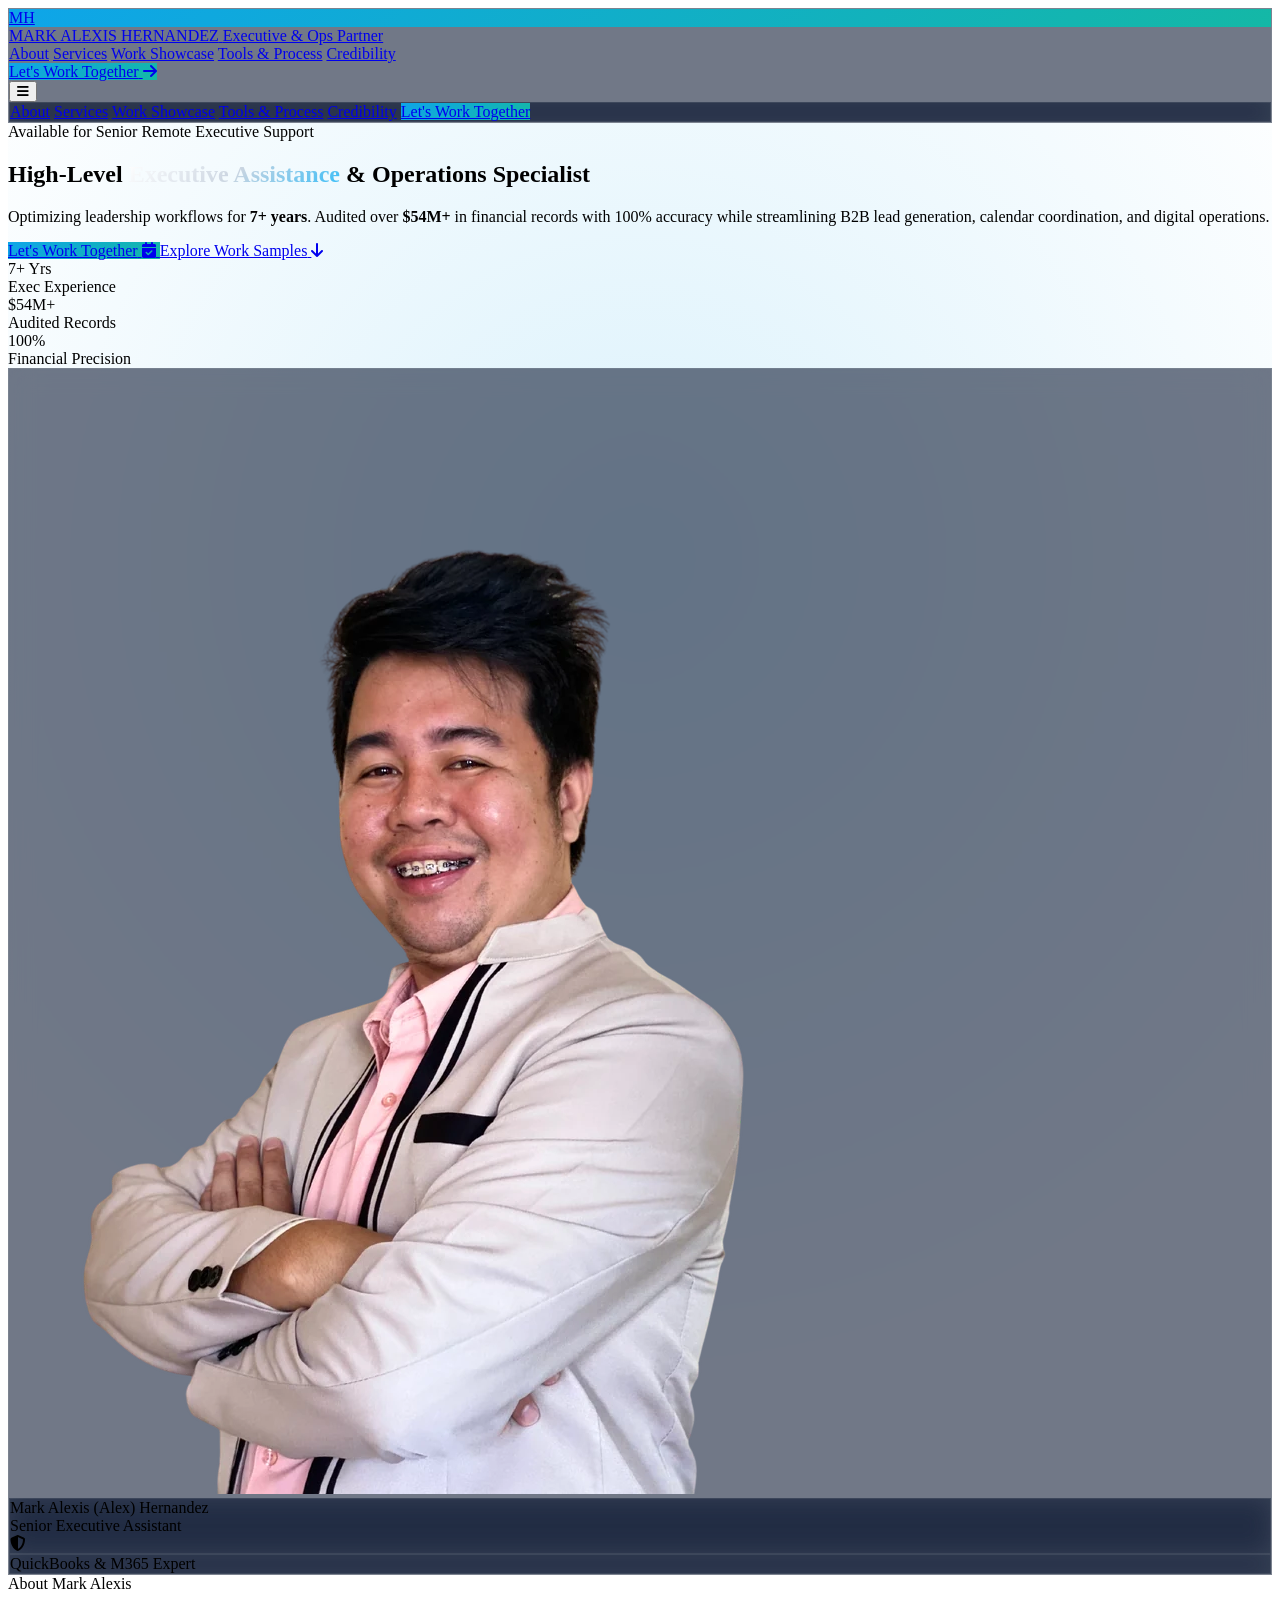
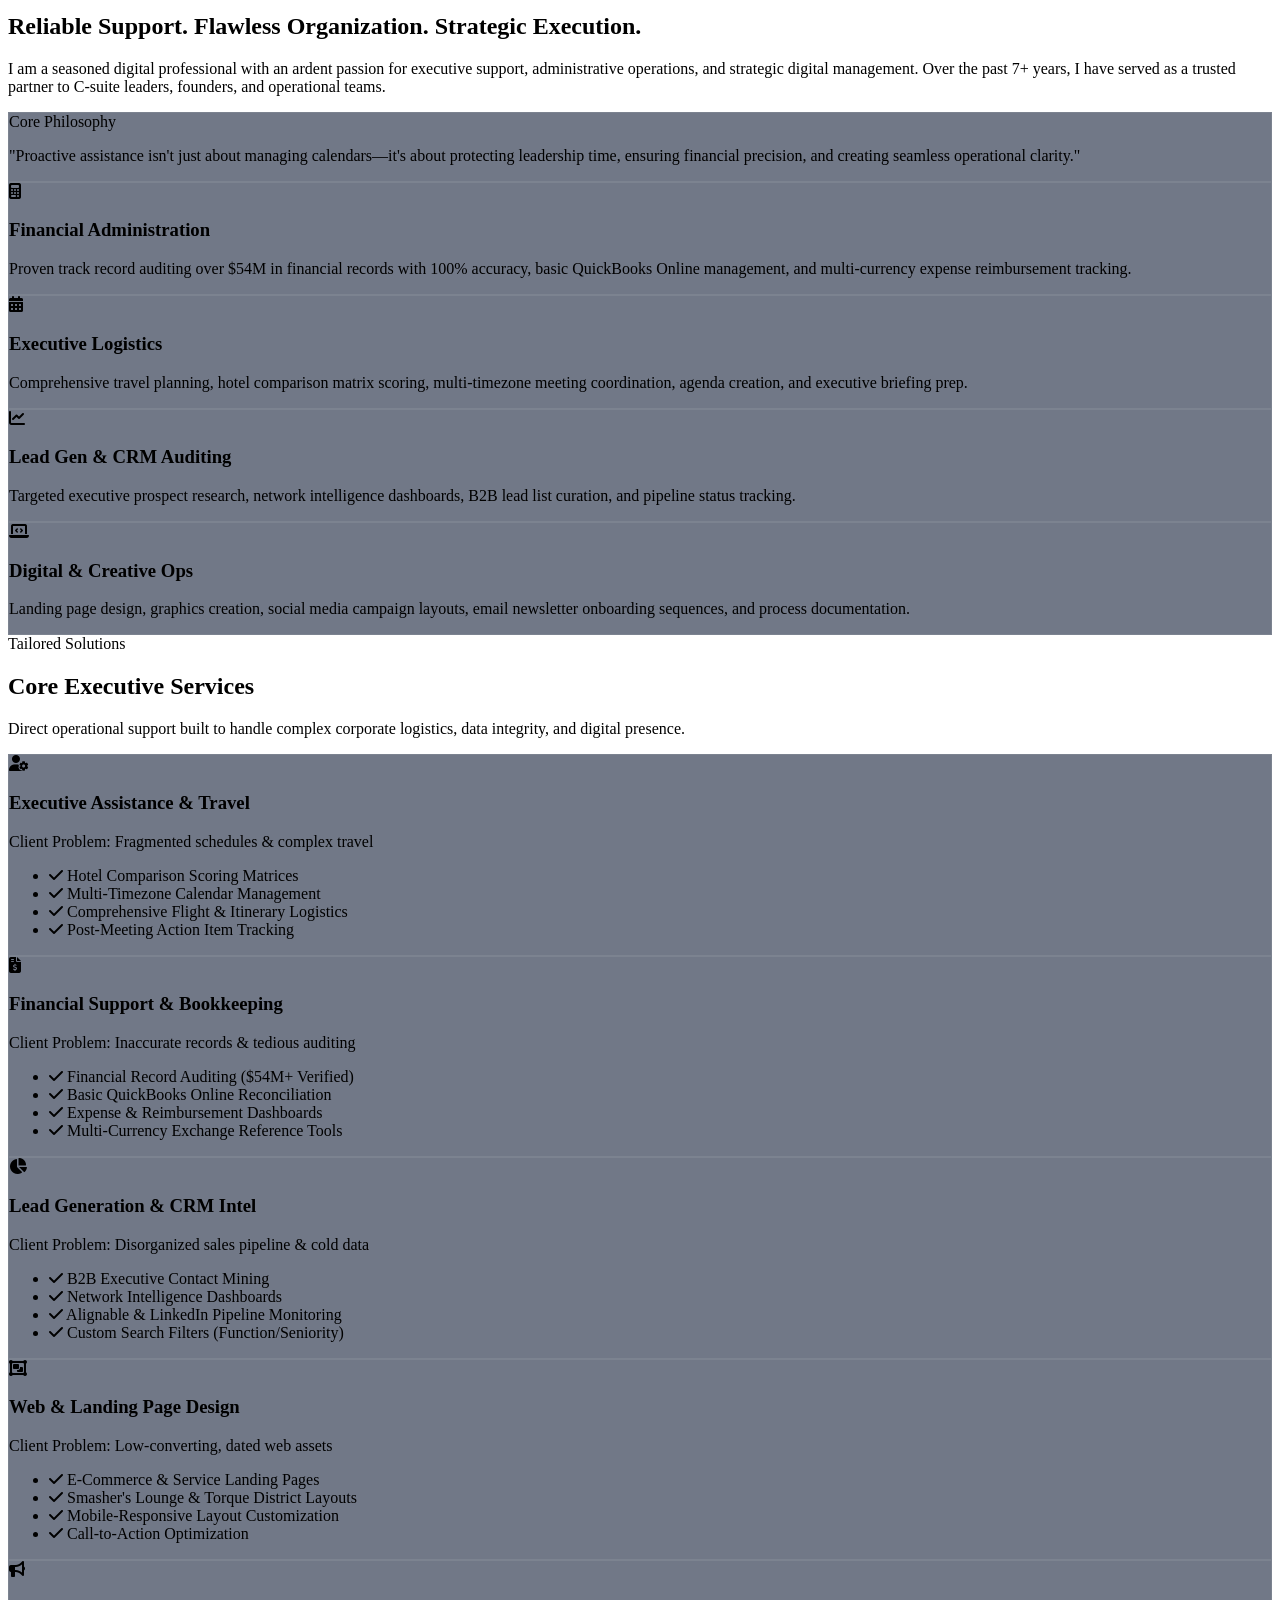
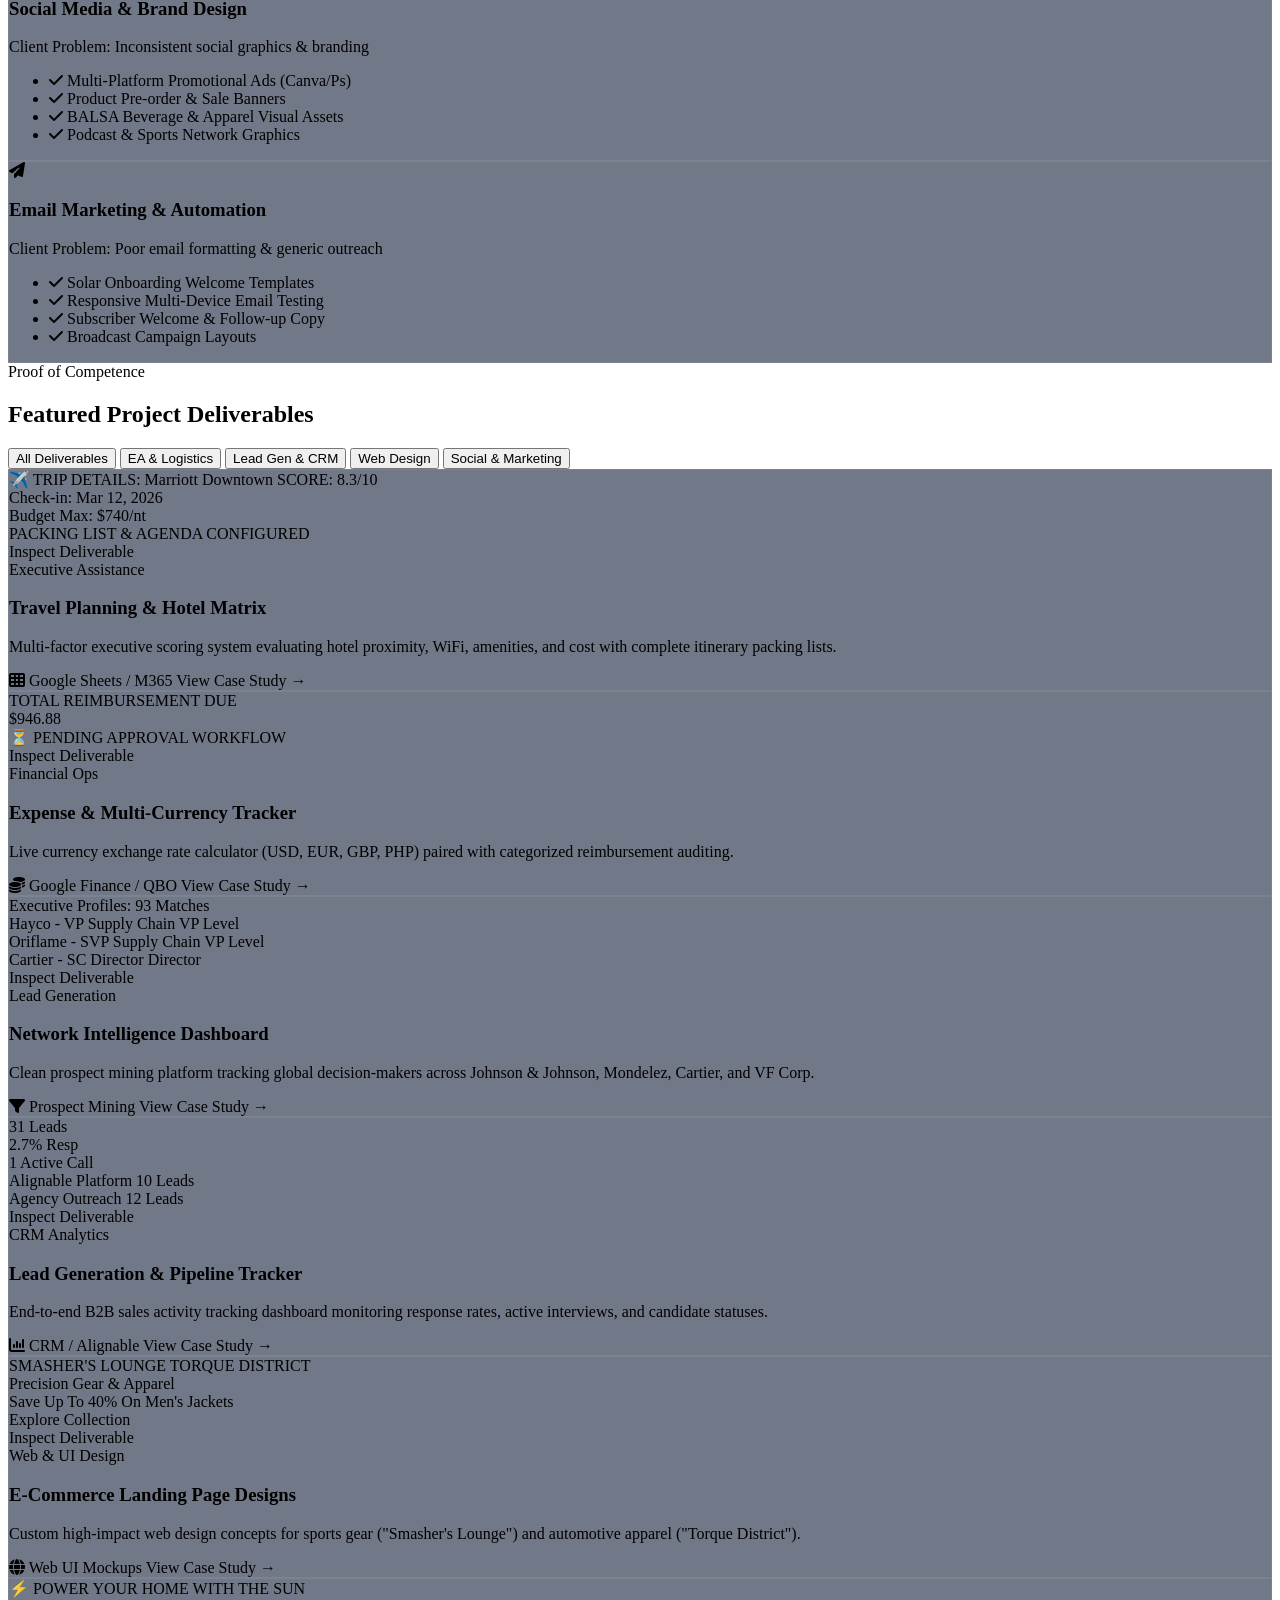
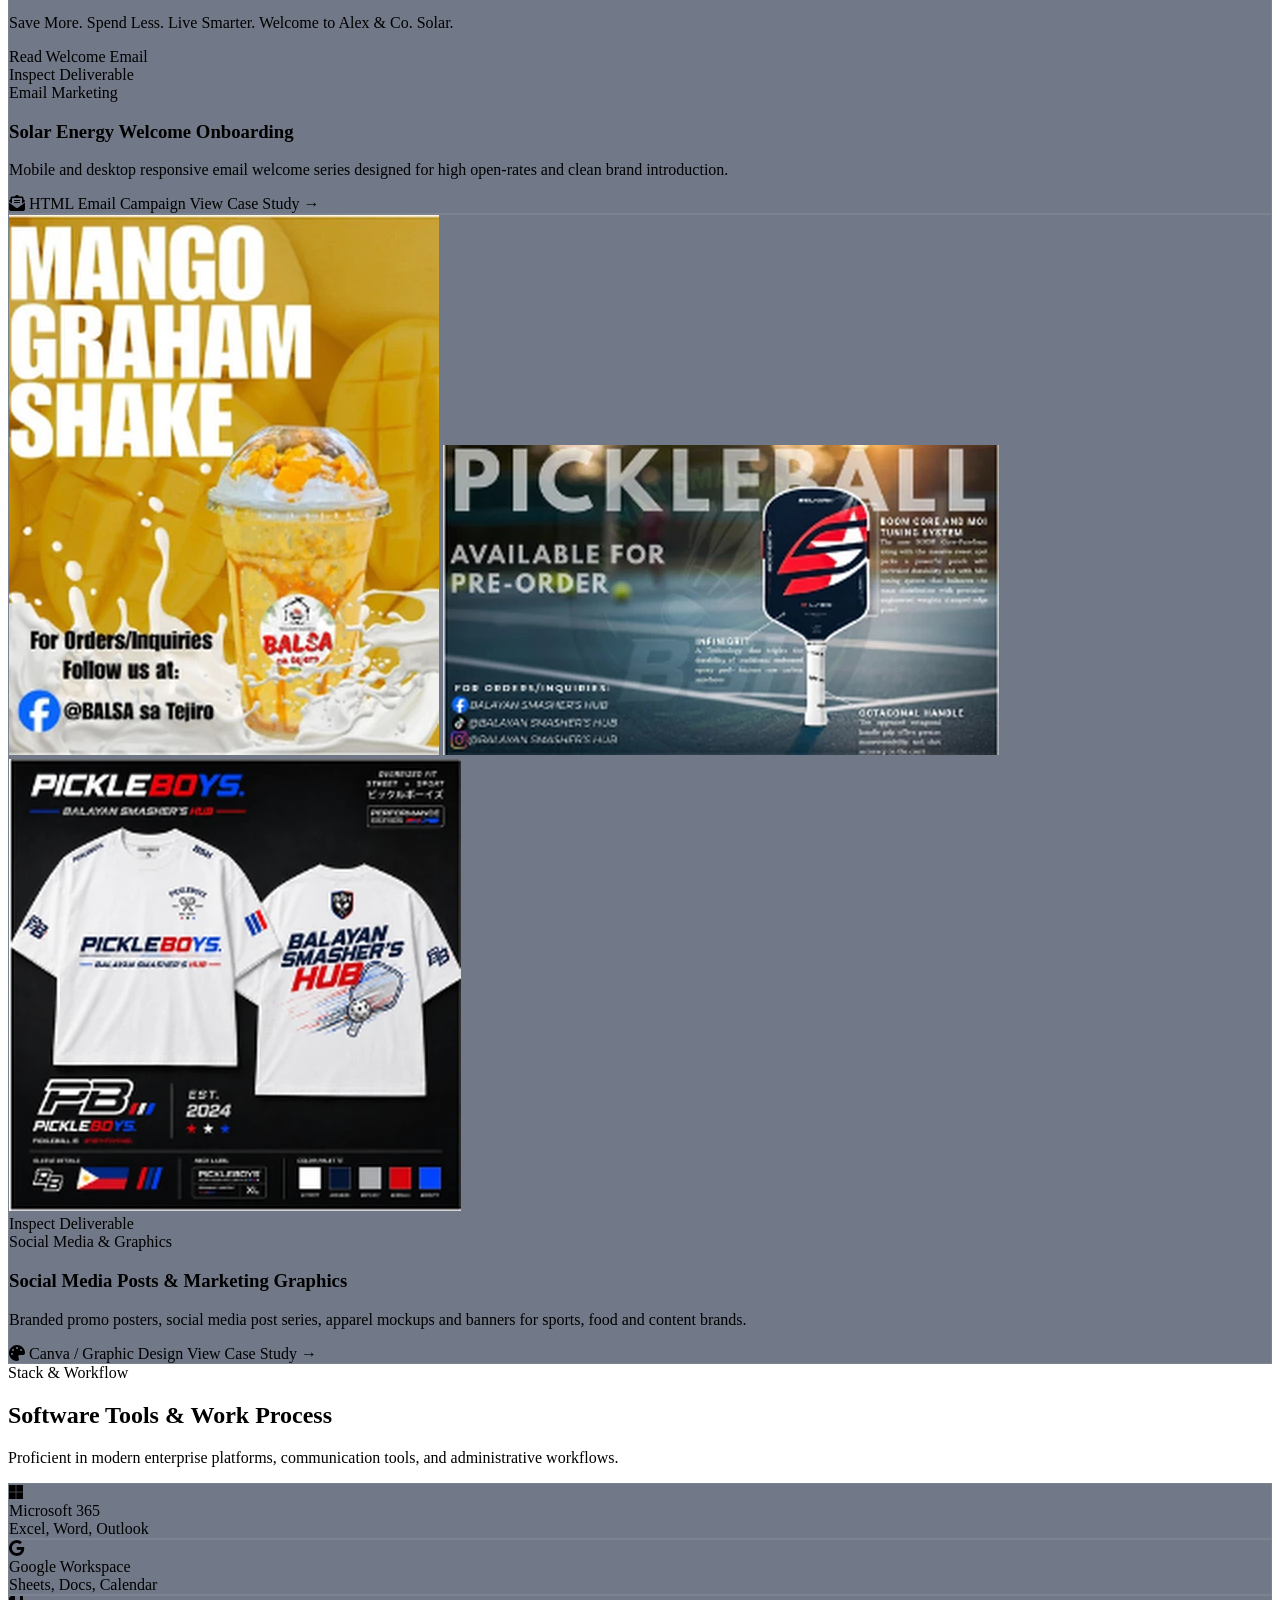
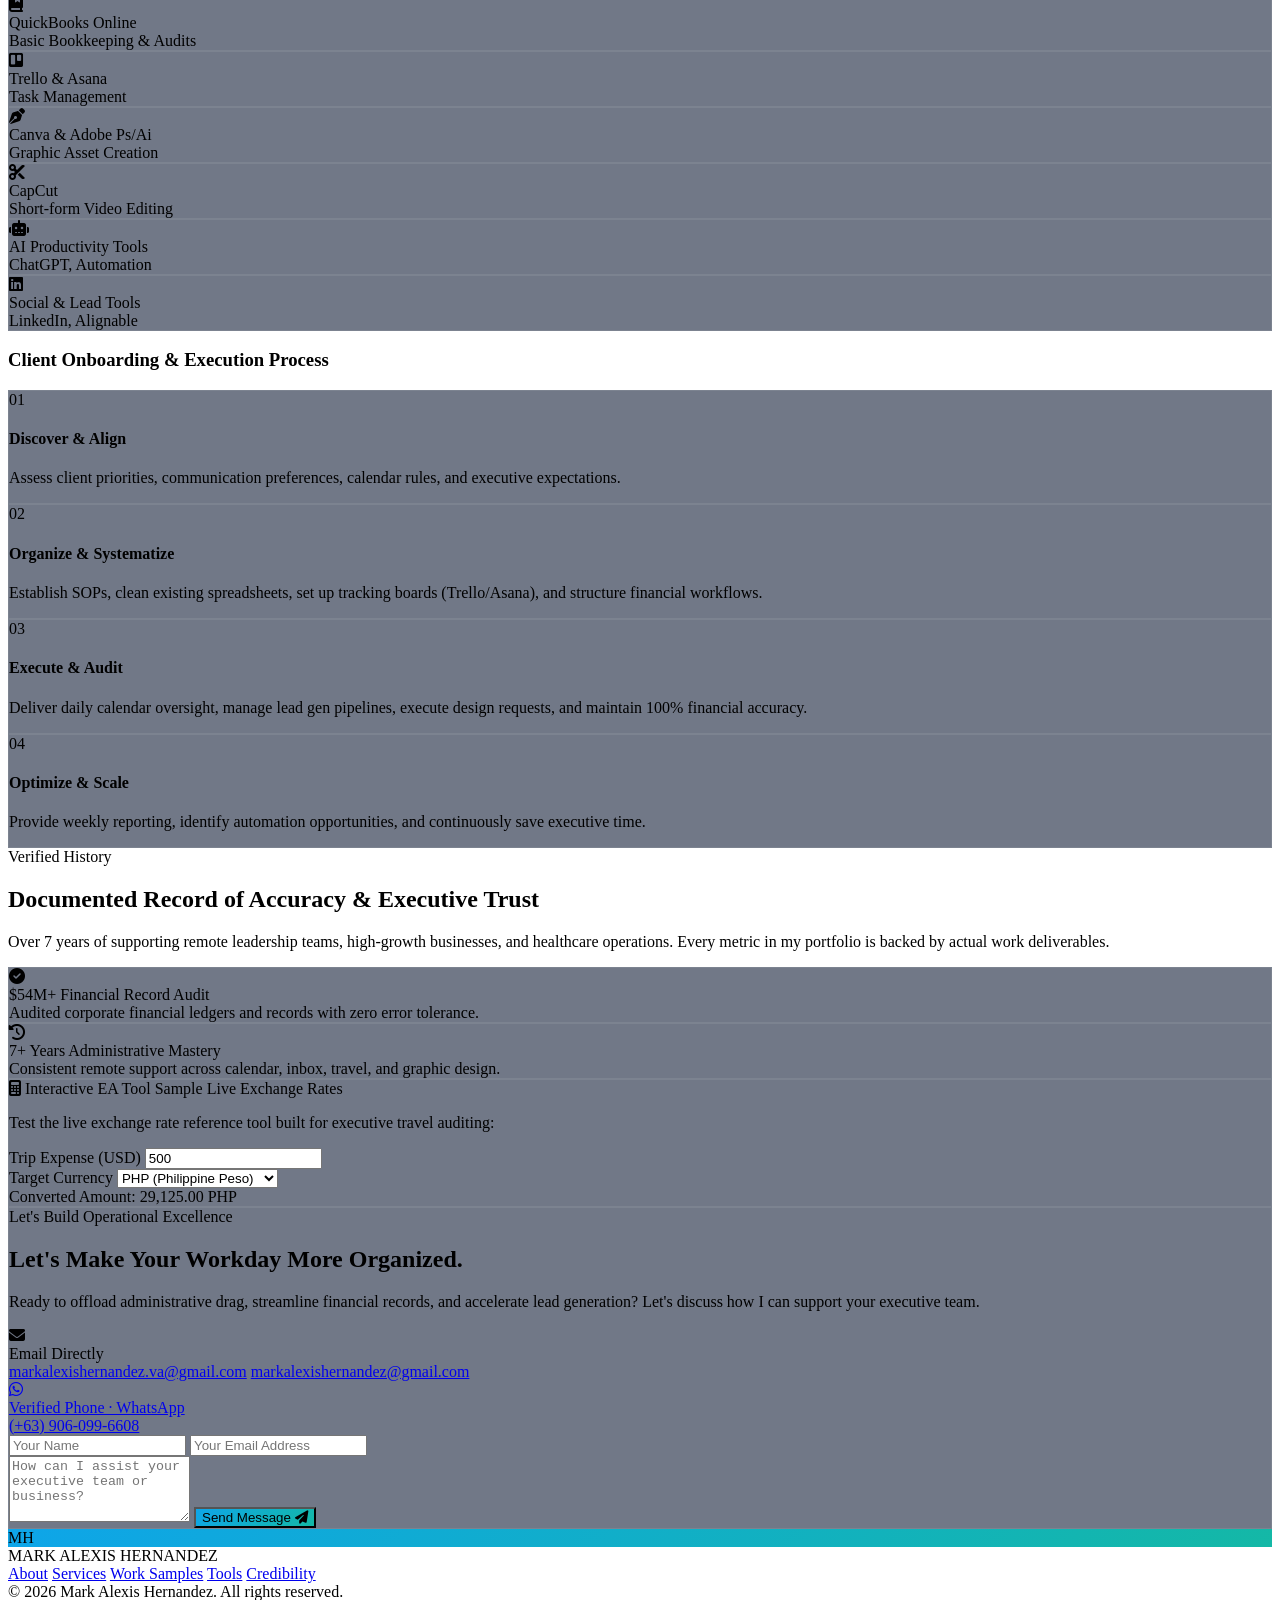
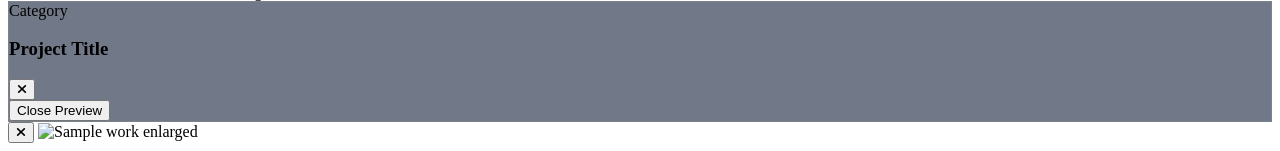
==== index.html @ 9d640edf "Add files via upload" ====
<!DOCTYPE html>
<html lang="en" class="scroll-smooth dark">
<head>
    <script>if ("IntersectionObserver" in window && !window.matchMedia("(prefers-reduced-motion: reduce)").matches) document.documentElement.classList.add("js");</script>
    <meta charset="UTF-8">
    <meta name="viewport" content="width=device-width, initial-scale=1.0">
    <title>Mark Alexis Hernandez — Senior Executive Assistant & Digital Operations Specialist</title>
    <!-- Tailwind CSS CDN -->
    <script src="https://cdn.tailwindcss.com"></script>
    <!-- FontAwesome Icons -->
    <link rel="stylesheet" href="https://cdnjs.cloudflare.com/ajax/libs/font-awesome/6.4.0/css/all.min.css">
    <!-- Google Fonts: Inter & Playfair Display -->
    <link rel="preconnect" href="https://fonts.googleapis.com">
    <link rel="preconnect" href="https://fonts.gstatic.com" crossorigin>
    <link href="https://fonts.googleapis.com/css2?family=Inter:wght@300;400;500;600;700;800&family=Playfair+Display:ital,wght@0,600;0,700;1,400&display=swap" rel="stylesheet">

    <script>
        tailwind.config = {
            darkMode: 'class',
            theme: {
                extend: {
                    colors: {
                        navy: {
                            950: '#070C16',
                            900: '#0B1325',
                            800: '#131F37',
                            700: '#1E2D4A',
                        },
                        mineral: {
                            500: '#0EA5E9',
                            400: '#38BDF8',
                            300: '#7DD3FC',
                            teal: '#14B8A6'
                        },
                        amber: {
                            500: '#F59E0B',
                            600: '#D97706',
                        },
                        ivory: {
                            50: '#F8FAFC',
                            100: '#F1F5F9',
                            200: '#E2E8F0',
                            300: '#CBD5E1',
                        }
                    },
                    fontFamily: {
                        sans: ['Inter', 'sans-serif'],
                        serif: ['Playfair Display', 'serif'],
                    }
                }
            }
        }
    </script>
    <style>
        /* Custom Custom Scrollbar and Visual Accents */
        ::-webkit-scrollbar {
            width: 8px;
        }
        ::-webkit-scrollbar-track {
            background: #070C16;
        }
        ::-webkit-scrollbar-thumb {
            background: #1E2D4A;
            border-radius: 4px;
        }
        ::-webkit-scrollbar-thumb:hover {
            background: #0EA5E9;
        }
        .glass-card {
            background: rgba(19, 31, 55, 0.6);
            backdrop-filter: blur(12px);
            border: 1px solid rgba(255, 255, 255, 0.08);
        }
        .glass-card-hover {
            transition: all 0.3s cubic-bezier(0.4, 0, 0.2, 1);
        }
        .glass-card-hover:hover {
            border-color: rgba(14, 165, 233, 0.4);
            transform: translateY(-4px);
            box-shadow: 0 12px 30px -10px rgba(14, 165, 233, 0.15);
        }
        .hero-glow {
            background: radial-gradient(circle at 50% 30%, rgba(14, 165, 233, 0.15) 0%, rgba(7, 12, 22, 0) 70%);
        }
        .text-gradient {
            background: linear-gradient(135deg, #FFFFFF 0%, #CBD5E1 50%, #38BDF8 100%);
            -webkit-background-clip: text;
            -webkit-text-fill-color: transparent;
        }
        .accent-gradient {
            background: linear-gradient(135deg, #0EA5E9 0%, #14B8A6 100%);
        }
    
        /* ===== Scroll & entrance animations (subtle, professional) ===== */
        .js .reveal {
            opacity: 0;
            translate: 0 28px;
            transition:
                opacity 0.8s cubic-bezier(0.22, 1, 0.36, 1),
                translate 0.8s cubic-bezier(0.22, 1, 0.36, 1),
                transform 0.3s cubic-bezier(0.4, 0, 0.2, 1),
                border-color 0.3s ease,
                box-shadow 0.3s ease;
            transition-delay: var(--reveal-delay, 0ms), var(--reveal-delay, 0ms), 0s, 0s, 0s;
            will-change: opacity, translate;
        }
        .js .reveal[data-reveal="left"]  { translate: -36px 0; }
        .js .reveal[data-reveal="right"] { translate: 36px 0; }
        .js .reveal.is-visible { opacity: 1; translate: 0 0; }
        .js #navbar { animation: navIn 0.8s cubic-bezier(0.22, 1, 0.36, 1) both; }
        @keyframes navIn { from { opacity: 0; translate: 0 -16px; } to { opacity: 1; translate: 0 0; } }
        #scroll-progress {
            position: fixed; top: 0; left: 0; height: 3px; width: 100%;
            transform-origin: 0 50%; transform: scaleX(0);
            z-index: 60; pointer-events: none;
        }
        @media print { .js .reveal { opacity: 1 !important; translate: none !important; } }
    </style>
</head>
<body class="bg-navy-950 text-ivory-100 font-sans antialiased selection:bg-mineral-500 selection:text-white">
    <div id="scroll-progress" class="accent-gradient" aria-hidden="true"></div>

    <!-- HEADER & NAVIGATION -->
    <header class="fixed top-0 left-0 right-0 z-50 transition-all duration-300 glass-card border-b border-white/10" id="navbar">
        <div class="max-w-7xl mx-auto px-4 sm:px-6 lg:px-8">
            <div class="flex items-center justify-between h-20">
                <!-- Brand Wordmark -->
                <a href="#home" class="flex items-center gap-3 group">
                    <div class="w-10 h-10 rounded-xl accent-gradient flex items-center justify-center font-bold text-navy-950 text-xl tracking-tighter shadow-lg shadow-mineral-500/20 group-hover:scale-105 transition-transform">
                        MH
                    </div>
                    <div class="flex flex-col">
                        <span class="font-bold text-lg tracking-tight text-white group-hover:text-mineral-400 transition-colors">MARK ALEXIS HERNANDEZ</span>
                        <span class="text-xs text-ivory-300 font-medium tracking-widest uppercase">Executive & Ops Partner</span>
                    </div>
                </a>

                <!-- Desktop Navigation Links -->
                <nav class="hidden md:flex items-center space-x-8 text-sm font-medium">
                    <a href="#about" class="text-ivory-300 hover:text-mineral-400 transition-colors">About</a>
                    <a href="#services" class="text-ivory-300 hover:text-mineral-400 transition-colors">Services</a>
                    <a href="#portfolio" class="text-ivory-300 hover:text-mineral-400 transition-colors">Work Showcase</a>
                    <a href="#tools" class="text-ivory-300 hover:text-mineral-400 transition-colors">Tools & Process</a>
                    <a href="#credibility" class="text-ivory-300 hover:text-mineral-400 transition-colors">Credibility</a>
                </nav>

                <!-- CTA Button -->
                <div class="hidden md:flex items-center space-x-4">
                    <a href="#contact" class="px-5 py-2.5 rounded-lg accent-gradient text-navy-950 font-semibold text-sm hover:brightness-110 transition-all shadow-md shadow-mineral-500/20 flex items-center gap-2">
                        <span>Let's Work Together</span>
                        <i class="fa-solid font-xs fa-arrow-right"></i>
                    </a>
                </div>

                <!-- Mobile Menu Button -->
                <button id="mobile-menu-btn" class="md:hidden p-2 text-ivory-300 hover:text-white focus:outline-none">
                    <i class="fa-solid fa-bars text-xl" id="menu-icon"></i>
                </button>
            </div>
        </div>

        <!-- Mobile Navigation Drawer -->
        <div id="mobile-menu" class="hidden md:hidden glass-card border-t border-white/10 px-4 pt-4 pb-6 space-y-3">
            <a href="#about" class="block px-3 py-2 rounded-md text-base font-medium text-ivory-200 hover:bg-navy-800 hover:text-mineral-400">About</a>
            <a href="#services" class="block px-3 py-2 rounded-md text-base font-medium text-ivory-200 hover:bg-navy-800 hover:text-mineral-400">Services</a>
            <a href="#portfolio" class="block px-3 py-2 rounded-md text-base font-medium text-ivory-200 hover:bg-navy-800 hover:text-mineral-400">Work Showcase</a>
            <a href="#tools" class="block px-3 py-2 rounded-md text-base font-medium text-ivory-200 hover:bg-navy-800 hover:text-mineral-400">Tools & Process</a>
            <a href="#credibility" class="block px-3 py-2 rounded-md text-base font-medium text-ivory-200 hover:bg-navy-800 hover:text-mineral-400">Credibility</a>
            <a href="#contact" class="block w-full text-center px-4 py-3 rounded-lg accent-gradient text-navy-950 font-bold text-sm">Let's Work Together</a>
        </div>
    </header>

    <!-- HERO SECTION -->
    <section id="home" class="relative pt-32 pb-20 md:pt-40 md:pb-28 hero-glow overflow-hidden">
        <div class="max-w-7xl mx-auto px-4 sm:px-6 lg:px-8">
            <div class="grid grid-cols-1 lg:grid-cols-12 gap-12 items-center">
                
                <!-- Hero Left Text Content -->
                <div class="lg:col-span-7 space-y-6 text-center lg:text-left">
                    <div class="inline-flex items-center gap-2 px-3.5 py-1.5 rounded-full bg-navy-800/80 border border-mineral-500/30 text-mineral-400 text-xs font-semibold tracking-wide uppercase">
                        <span class="w-2 h-2 rounded-full bg-mineral-400 animate-pulse"></span>
                        Available for Senior Remote Executive Support
                    </div>

                    <h1 class="text-4xl sm:text-5xl lg:text-6xl font-extrabold text-white tracking-tight leading-none">
                        High-Level <span class="text-gradient">Executive Assistance</span> & Operations Specialist
                    </h1>

                    <p class="text-lg sm:text-xl text-ivory-300 max-w-2xl font-light leading-relaxed">
                        Optimizing leadership workflows for <strong>7+ years</strong>. Audited over <strong>$54M+</strong> in financial records with 100% accuracy while streamlining B2B lead generation, calendar coordination, and digital operations.
                    </p>

                    <!-- CTAs & Fast Facts -->
                    <div class="pt-4 flex flex-col sm:flex-row items-center justify-center lg:justify-start gap-4">
                        <a href="#contact" class="w-full sm:w-auto px-8 py-4 rounded-xl accent-gradient text-navy-950 font-bold text-base hover:brightness-110 transition-all shadow-lg shadow-mineral-500/25 flex items-center justify-center gap-3">
                            <span>Let's Work Together</span>
                            <i class="fa-solid fa-calendar-check"></i>
                        </a>
                        <a href="#portfolio" class="w-full sm:w-auto px-8 py-4 rounded-xl bg-navy-800 hover:bg-navy-700 text-white font-semibold text-base border border-white/10 transition-all flex items-center justify-center gap-3">
                            <span>Explore Work Samples</span>
                            <i class="fa-solid fa-arrow-down"></i>
                        </a>
                    </div>

                    <!-- Quick Highlights -->
                    <div class="pt-8 border-t border-white/10 grid grid-cols-3 gap-4 text-center lg:text-left">
                        <div>
                            <div class="text-2xl sm:text-3xl font-extrabold text-white">7+ Yrs</div>
                            <div class="text-xs text-ivory-300 uppercase tracking-wider mt-1">Exec Experience</div>
                        </div>
                        <div>
                            <div class="text-2xl sm:text-3xl font-extrabold text-mineral-400">$54M+</div>
                            <div class="text-xs text-ivory-300 uppercase tracking-wider mt-1">Audited Records</div>
                        </div>
                        <div>
                            <div class="text-2xl sm:text-3xl font-extrabold text-amber-500">100%</div>
                            <div class="text-xs text-ivory-300 uppercase tracking-wider mt-1">Financial Precision</div>
                        </div>
                    </div>
                </div>

                <!-- Hero Right Portrait Visual Container -->
                <div class="lg:col-span-5 flex justify-center">
                    <div class="relative w-full max-w-md">
                        <!-- Decorative Frame Backgrounds -->
                        <div class="absolute -inset-1.5 rounded-3xl accent-gradient opacity-30 blur-xl"></div>
                        <div class="relative glass-card rounded-3xl p-4 border border-white/20 shadow-2xl">
                            
                            <!-- Portrait Card Container (Preserving Original Aspect Ratio & Face) -->
                            <div class="relative rounded-2xl overflow-hidden bg-navy-900 aspect-[4/5] flex items-center justify-center group">
                                <!-- Portrait Image (embedded) -->
                                <img src="[data-uri]" alt="Mark Alexis Hernandez" class="w-full h-full object-cover object-bottom transition-transform duration-500 group-hover:scale-105">
                                
                                <div class="absolute inset-0 bg-gradient-to-t from-navy-950 via-transparent to-transparent opacity-80"></div>
                                
                                <!-- Overlay Badge -->
                                <div class="absolute bottom-4 left-4 right-4 p-4 rounded-xl glass-card border border-white/15">
                                    <div class="flex items-center justify-between">
                                        <div>
                                            <div class="text-sm font-bold text-white">Mark Alexis (Alex) Hernandez</div>
                                            <div class="text-xs text-mineral-400">Senior Executive Assistant</div>
                                        </div>
                                        <div class="w-8 h-8 rounded-full bg-mineral-500/20 text-mineral-400 flex items-center justify-center">
                                            <i class="fa-solid fa-shield-halved text-sm"></i>
                                        </div>
                                    </div>
                                </div>
                            </div>

                            <!-- Floating Metric Micro-Badge -->
                            <div class="absolute -top-4 -right-4 glass-card px-4 py-2.5 rounded-xl border border-mineral-500/40 shadow-xl hidden sm:flex items-center gap-3">
                                <div class="w-3 h-3 rounded-full bg-emerald-400 animate-ping"></div>
                                <span class="text-xs font-bold text-white">QuickBooks & M365 Expert</span>
                            </div>
                        </div>
                    </div>
                </div>

            </div>
        </div>
    </section>

    <!-- ABOUT SECTION -->
    <section id="about" class="py-20 bg-navy-900/50 border-y border-white/5">
        <div class="max-w-7xl mx-auto px-4 sm:px-6 lg:px-8">
            <div class="grid grid-cols-1 lg:grid-cols-12 gap-12 items-center">
                
                <!-- Editorial Left Callout -->
                <div class="lg:col-span-5 space-y-6">
                    <div class="text-xs text-mineral-400 font-bold uppercase tracking-widest">About Mark Alexis</div>
                    <h2 class="text-3xl sm:text-4xl font-extrabold text-white leading-tight">
                        Reliable Support. Flawless Organization. Strategic Execution.
                    </h2>
                    <p class="text-ivory-300 leading-relaxed font-light">
                        I am a seasoned digital professional with an ardent passion for executive support, administrative operations, and strategic digital management. Over the past 7+ years, I have served as a trusted partner to C-suite leaders, founders, and operational teams.
                    </p>
                    <div class="p-4 rounded-xl glass-card border-l-4 border-l-mineral-400 space-y-2">
                        <div class="text-sm font-bold text-white">Core Philosophy</div>
                        <p class="text-xs text-ivory-300 italic">
                            "Proactive assistance isn't just about managing calendars—it's about protecting leadership time, ensuring financial precision, and creating seamless operational clarity."
                        </p>
                    </div>
                </div>

                <!-- Strategic Capabilities Grid -->
                <div class="lg:col-span-7 grid grid-cols-1 sm:grid-cols-2 gap-6">
                    <div class="p-6 rounded-2xl glass-card glass-card-hover border border-white/10 space-y-3">
                        <div class="w-12 h-12 rounded-xl bg-mineral-500/10 text-mineral-400 flex items-center justify-center text-xl">
                            <i class="fa-solid fa-calculator"></i>
                        </div>
                        <h3 class="text-lg font-bold text-white">Financial Administration</h3>
                        <p class="text-sm text-ivory-300 leading-relaxed">
                            Proven track record auditing over $54M in financial records with 100% accuracy, basic QuickBooks Online management, and multi-currency expense reimbursement tracking.
                        </p>
                    </div>

                    <div class="p-6 rounded-2xl glass-card glass-card-hover border border-white/10 space-y-3">
                        <div class="w-12 h-12 rounded-xl bg-amber-500/10 text-amber-500 flex items-center justify-center text-xl">
                            <i class="fa-solid fa-calendar-days"></i>
                        </div>
                        <h3 class="text-lg font-bold text-white">Executive Logistics</h3>
                        <p class="text-sm text-ivory-300 leading-relaxed">
                            Comprehensive travel planning, hotel comparison matrix scoring, multi-timezone meeting coordination, agenda creation, and executive briefing prep.
                        </p>
                    </div>

                    <div class="p-6 rounded-2xl glass-card glass-card-hover border border-white/10 space-y-3">
                        <div class="w-12 h-12 rounded-xl bg-emerald-500/10 text-emerald-400 flex items-center justify-center text-xl">
                            <i class="fa-solid fa-chart-line"></i>
                        </div>
                        <h3 class="text-lg font-bold text-white">Lead Gen & CRM Auditing</h3>
                        <p class="text-sm text-ivory-300 leading-relaxed">
                            Targeted executive prospect research, network intelligence dashboards, B2B lead list curation, and pipeline status tracking.
                        </p>
                    </div>

                    <div class="p-6 rounded-2xl glass-card glass-card-hover border border-white/10 space-y-3">
                        <div class="w-12 h-12 rounded-xl bg-purple-500/10 text-purple-400 flex items-center justify-center text-xl">
                            <i class="fa-solid fa-laptop-code"></i>
                        </div>
                        <h3 class="text-lg font-bold text-white">Digital & Creative Ops</h3>
                        <p class="text-sm text-ivory-300 leading-relaxed">
                            Landing page design, graphics creation, social media campaign layouts, email newsletter onboarding sequences, and process documentation.
                        </p>
                    </div>
                </div>

            </div>
        </div>
    </section>

    <!-- SERVICES SECTION -->
    <section id="services" class="py-20 max-w-7xl mx-auto px-4 sm:px-6 lg:px-8">
        <div class="text-center space-y-4 mb-16">
            <div class="text-xs text-mineral-400 font-bold uppercase tracking-widest">Tailored Solutions</div>
            <h2 class="text-3xl sm:text-5xl font-extrabold text-white">Core Executive Services</h2>
            <p class="text-ivory-300 max-w-2xl mx-auto font-light">
                Direct operational support built to handle complex corporate logistics, data integrity, and digital presence.
            </p>
        </div>

        <div class="grid grid-cols-1 md:grid-cols-2 lg:grid-cols-3 gap-8">
            
            <!-- Service 1 -->
            <div class="glass-card rounded-2xl p-8 border border-white/10 glass-card-hover flex flex-col justify-between">
                <div class="space-y-4">
                    <div class="w-14 h-14 rounded-2xl bg-mineral-500/15 border border-mineral-500/30 text-mineral-400 flex items-center justify-center text-2xl">
                        <i class="fa-solid fa-user-gear"></i>
                    </div>
                    <h3 class="text-xl font-bold text-white">Executive Assistance & Travel</h3>
                    <p class="text-xs text-mineral-400 font-semibold uppercase">Client Problem: Fragmented schedules & complex travel</p>
                    <ul class="text-sm text-ivory-300 space-y-2 pt-2">
                        <li class="flex items-center gap-2"><i class="fa-solid fa-check text-mineral-400 text-xs"></i> Hotel Comparison Scoring Matrices</li>
                        <li class="flex items-center gap-2"><i class="fa-solid fa-check text-mineral-400 text-xs"></i> Multi-Timezone Calendar Management</li>
                        <li class="flex items-center gap-2"><i class="fa-solid fa-check text-mineral-400 text-xs"></i> Comprehensive Flight & Itinerary Logistics</li>
                        <li class="flex items-center gap-2"><i class="fa-solid fa-check text-mineral-400 text-xs"></i> Post-Meeting Action Item Tracking</li>
                    </ul>
                </div>
            </div>

            <!-- Service 2 -->
            <div class="glass-card rounded-2xl p-8 border border-white/10 glass-card-hover flex flex-col justify-between">
                <div class="space-y-4">
                    <div class="w-14 h-14 rounded-2xl bg-amber-500/15 border border-amber-500/30 text-amber-400 flex items-center justify-center text-2xl">
                        <i class="fa-solid fa-file-invoice-dollar"></i>
                    </div>
                    <h3 class="text-xl font-bold text-white">Financial Support & Bookkeeping</h3>
                    <p class="text-xs text-amber-400 font-semibold uppercase">Client Problem: Inaccurate records & tedious auditing</p>
                    <ul class="text-sm text-ivory-300 space-y-2 pt-2">
                        <li class="flex items-center gap-2"><i class="fa-solid fa-check text-amber-400 text-xs"></i> Financial Record Auditing ($54M+ Verified)</li>
                        <li class="flex items-center gap-2"><i class="fa-solid fa-check text-amber-400 text-xs"></i> Basic QuickBooks Online Reconciliation</li>
                        <li class="flex items-center gap-2"><i class="fa-solid fa-check text-amber-400 text-xs"></i> Expense & Reimbursement Dashboards</li>
                        <li class="flex items-center gap-2"><i class="fa-solid fa-check text-amber-400 text-xs"></i> Multi-Currency Exchange Reference Tools</li>
                    </ul>
                </div>
            </div>

            <!-- Service 3 -->
            <div class="glass-card rounded-2xl p-8 border border-white/10 glass-card-hover flex flex-col justify-between">
                <div class="space-y-4">
                    <div class="w-14 h-14 rounded-2xl bg-emerald-500/15 border border-emerald-500/30 text-emerald-400 flex items-center justify-center text-2xl">
                        <i class="fa-solid fa-chart-pie"></i>
                    </div>
                    <h3 class="text-xl font-bold text-white">Lead Generation & CRM Intel</h3>
                    <p class="text-xs text-emerald-400 font-semibold uppercase">Client Problem: Disorganized sales pipeline & cold data</p>
                    <ul class="text-sm text-ivory-300 space-y-2 pt-2">
                        <li class="flex items-center gap-2"><i class="fa-solid fa-check text-emerald-400 text-xs"></i> B2B Executive Contact Mining</li>
                        <li class="flex items-center gap-2"><i class="fa-solid fa-check text-emerald-400 text-xs"></i> Network Intelligence Dashboards</li>
                        <li class="flex items-center gap-2"><i class="fa-solid fa-check text-emerald-400 text-xs"></i> Alignable & LinkedIn Pipeline Monitoring</li>
                        <li class="flex items-center gap-2"><i class="fa-solid fa-check text-emerald-400 text-xs"></i> Custom Search Filters (Function/Seniority)</li>
                    </ul>
                </div>
            </div>

            <!-- Service 4 -->
            <div class="glass-card rounded-2xl p-8 border border-white/10 glass-card-hover flex flex-col justify-between">
                <div class="space-y-4">
                    <div class="w-14 h-14 rounded-2xl bg-indigo-500/15 border border-indigo-500/30 text-indigo-400 flex items-center justify-center text-2xl">
                        <i class="fa-solid fa-object-group"></i>
                    </div>
                    <h3 class="text-xl font-bold text-white">Web & Landing Page Design</h3>
                    <p class="text-xs text-indigo-400 font-semibold uppercase">Client Problem: Low-converting, dated web assets</p>
                    <ul class="text-sm text-ivory-300 space-y-2 pt-2">
                        <li class="flex items-center gap-2"><i class="fa-solid fa-check text-indigo-400 text-xs"></i> E-Commerce & Service Landing Pages</li>
                        <li class="flex items-center gap-2"><i class="fa-solid fa-check text-indigo-400 text-xs"></i> Smasher's Lounge & Torque District Layouts</li>
                        <li class="flex items-center gap-2"><i class="fa-solid fa-check text-indigo-400 text-xs"></i> Mobile-Responsive Layout Customization</li>
                        <li class="flex items-center gap-2"><i class="fa-solid fa-check text-indigo-400 text-xs"></i> Call-to-Action Optimization</li>
                    </ul>
                </div>
            </div>

            <!-- Service 5 -->
            <div class="glass-card rounded-2xl p-8 border border-white/10 glass-card-hover flex flex-col justify-between">
                <div class="space-y-4">
                    <div class="w-14 h-14 rounded-2xl bg-purple-500/15 border border-purple-500/30 text-purple-400 flex items-center justify-center text-2xl">
                        <i class="fa-solid fa-bullhorn"></i>
                    </div>
                    <h3 class="text-xl font-bold text-white">Social Media & Brand Design</h3>
                    <p class="text-xs text-purple-400 font-semibold uppercase">Client Problem: Inconsistent social graphics & branding</p>
                    <ul class="text-sm text-ivory-300 space-y-2 pt-2">
                        <li class="flex items-center gap-2"><i class="fa-solid fa-check text-purple-400 text-xs"></i> Multi-Platform Promotional Ads (Canva/Ps)</li>
                        <li class="flex items-center gap-2"><i class="fa-solid fa-check text-purple-400 text-xs"></i> Product Pre-order & Sale Banners</li>
                        <li class="flex items-center gap-2"><i class="fa-solid fa-check text-purple-400 text-xs"></i> BALSA Beverage & Apparel Visual Assets</li>
                        <li class="flex items-center gap-2"><i class="fa-solid fa-check text-purple-400 text-xs"></i> Podcast & Sports Network Graphics</li>
                    </ul>
                </div>
            </div>

            <!-- Service 6 -->
            <div class="glass-card rounded-2xl p-8 border border-white/10 glass-card-hover flex flex-col justify-between">
                <div class="space-y-4">
                    <div class="w-14 h-14 rounded-2xl bg-rose-500/15 border border-rose-500/30 text-rose-400 flex items-center justify-center text-2xl">
                        <i class="fa-solid fa-paper-plane"></i>
                    </div>
                    <h3 class="text-xl font-bold text-white">Email Marketing & Automation</h3>
                    <p class="text-xs text-rose-400 font-semibold uppercase">Client Problem: Poor email formatting & generic outreach</p>
                    <ul class="text-sm text-ivory-300 space-y-2 pt-2">
                        <li class="flex items-center gap-2"><i class="fa-solid fa-check text-rose-400 text-xs"></i> Solar Onboarding Welcome Templates</li>
                        <li class="flex items-center gap-2"><i class="fa-solid fa-check text-rose-400 text-xs"></i> Responsive Multi-Device Email Testing</li>
                        <li class="flex items-center gap-2"><i class="fa-solid fa-check text-rose-400 text-xs"></i> Subscriber Welcome & Follow-up Copy</li>
                        <li class="flex items-center gap-2"><i class="fa-solid fa-check text-rose-400 text-xs"></i> Broadcast Campaign Layouts</li>
                    </ul>
                </div>
            </div>

        </div>
    </section>

    <!-- PORTFOLIO WORK SAMPLES SECTION -->
    <section id="portfolio" class="py-20 bg-navy-900/60 border-t border-white/5">
        <div class="max-w-7xl mx-auto px-4 sm:px-6 lg:px-8">
            
            <div class="flex flex-col md:flex-row md:items-end justify-between mb-12 gap-6">
                <div>
                    <div class="text-xs text-mineral-400 font-bold uppercase tracking-widest">Proof of Competence</div>
                    <h2 class="text-3xl sm:text-5xl font-extrabold text-white">Featured Project Deliverables</h2>
                </div>

                <!-- Category Filter Buttons -->
                <div class="flex flex-wrap gap-2" id="portfolio-filters">
                    <button class="filter-btn active px-4 py-2 rounded-xl text-xs font-semibold bg-mineral-500 text-navy-950 transition-all" data-category="all">All Deliverables</button>
                    <button class="filter-btn px-4 py-2 rounded-xl text-xs font-semibold bg-navy-800 text-ivory-300 hover:text-white hover:bg-navy-700 transition-all" data-category="ea-tools">EA & Logistics</button>
                    <button class="filter-btn px-4 py-2 rounded-xl text-xs font-semibold bg-navy-800 text-ivory-300 hover:text-white hover:bg-navy-700 transition-all" data-category="lead-gen">Lead Gen & CRM</button>
                    <button class="filter-btn px-4 py-2 rounded-xl text-xs font-semibold bg-navy-800 text-ivory-300 hover:text-white hover:bg-navy-700 transition-all" data-category="web-design">Web Design</button>
                    <button class="filter-btn px-4 py-2 rounded-xl text-xs font-semibold bg-navy-800 text-ivory-300 hover:text-white hover:bg-navy-700 transition-all" data-category="social">Social & Marketing</button>
                </div>
            </div>

            <!-- Portfolio Cards Grid -->
            <div class="grid grid-cols-1 md:grid-cols-2 lg:grid-cols-3 gap-8" id="portfolio-grid">
                
                <!-- Project 1: Executive Travel & Hotel Matrix -->
                <div class="portfolio-item glass-card rounded-2xl overflow-hidden border border-white/10 glass-card-hover flex flex-col cursor-pointer" data-category="ea-tools" onclick="openModal('project-1')">
                    <div class="relative h-52 bg-navy-800 overflow-hidden flex items-center justify-center p-4">
                        <div class="w-full h-full bg-navy-950 rounded-lg p-3 border border-white/10 font-mono text-[10px] space-y-2 overflow-hidden">
                            <div class="flex justify-between border-b border-white/10 pb-1 text-mineral-400 font-bold">
                                <span>✈️ TRIP DETAILS: Marriott Downtown</span>
                                <span class="bg-emerald-500/20 text-emerald-300 px-1.5 py-0.5 rounded">SCORE: 8.3/10</span>
                            </div>
                            <div class="grid grid-cols-2 gap-2 text-ivory-300">
                                <div>Check-in: Mar 12, 2026</div>
                                <div>Budget Max: $740/nt</div>
                            </div>
                            <div class="text-amber-400 font-sans text-xs pt-1 font-bold">PACKING LIST & AGENDA CONFIGURED</div>
                        </div>
                        <div class="absolute inset-0 bg-navy-950/40 opacity-0 hover:opacity-100 transition-opacity flex items-center justify-center">
                            <span class="px-4 py-2 rounded-lg bg-mineral-500 text-navy-950 text-xs font-bold">Inspect Deliverable</span>
                        </div>
                    </div>
                    <div class="p-6 space-y-3 flex-1 flex flex-col justify-between">
                        <div>
                            <span class="text-[10px] font-bold text-mineral-400 uppercase tracking-widest">Executive Assistance</span>
                            <h3 class="text-lg font-bold text-white mt-1">Travel Planning & Hotel Matrix</h3>
                            <p class="text-xs text-ivory-300 line-clamp-2 mt-2">
                                Multi-factor executive scoring system evaluating hotel proximity, WiFi, amenities, and cost with complete itinerary packing lists.
                            </p>
                        </div>
                        <div class="pt-4 border-t border-white/10 flex items-center justify-between text-xs text-ivory-300">
                            <span><i class="fa-solid fa-table-cells text-mineral-400 mr-1"></i> Google Sheets / M365</span>
                            <span class="text-mineral-400 font-semibold">View Case Study &rarr;</span>
                        </div>
                    </div>
                </div>

                <!-- Project 2: Expense & Reimbursement Report -->
                <div class="portfolio-item glass-card rounded-2xl overflow-hidden border border-white/10 glass-card-hover flex flex-col cursor-pointer" data-category="ea-tools" onclick="openModal('project-2')">
                    <div class="relative h-52 bg-navy-800 overflow-hidden flex items-center justify-center p-4">
                        <div class="w-full h-full bg-navy-950 rounded-lg p-4 border border-white/10 text-center flex flex-col items-center justify-center space-y-2">
                            <div class="text-xs text-ivory-300 font-semibold">TOTAL REIMBURSEMENT DUE</div>
                            <div class="text-3xl font-extrabold text-emerald-400 font-mono">$946.88</div>
                            <div class="px-3 py-1 rounded-full bg-amber-500/20 text-amber-400 text-xs font-bold border border-amber-500/30">
                                ⏳ PENDING APPROVAL WORKFLOW
                            </div>
                        </div>
                        <div class="absolute inset-0 bg-navy-950/40 opacity-0 hover:opacity-100 transition-opacity flex items-center justify-center">
                            <span class="px-4 py-2 rounded-lg bg-mineral-500 text-navy-950 text-xs font-bold">Inspect Deliverable</span>
                        </div>
                    </div>
                    <div class="p-6 space-y-3 flex-1 flex flex-col justify-between">
                        <div>
                            <span class="text-[10px] font-bold text-amber-400 uppercase tracking-widest">Financial Ops</span>
                            <h3 class="text-lg font-bold text-white mt-1">Expense & Multi-Currency Tracker</h3>
                            <p class="text-xs text-ivory-300 line-clamp-2 mt-2">
                                Live currency exchange rate calculator (USD, EUR, GBP, PHP) paired with categorized reimbursement auditing.
                            </p>
                        </div>
                        <div class="pt-4 border-t border-white/10 flex items-center justify-between text-xs text-ivory-300">
                            <span><i class="fa-solid fa-coins text-amber-400 mr-1"></i> Google Finance / QBO</span>
                            <span class="text-mineral-400 font-semibold">View Case Study &rarr;</span>
                        </div>
                    </div>
                </div>

                <!-- Project 3: B2B Network Intelligence Dashboard -->
                <div class="portfolio-item glass-card rounded-2xl overflow-hidden border border-white/10 glass-card-hover flex flex-col cursor-pointer" data-category="lead-gen" onclick="openModal('project-3')">
                    <div class="relative h-52 bg-navy-800 overflow-hidden flex items-center justify-center p-4">
                        <div class="w-full h-full bg-navy-950 rounded-lg p-3 border border-white/10 space-y-2 text-xs font-mono">
                            <div class="flex justify-between items-center text-ivory-200">
                                <span class="font-bold">Executive Profiles:</span>
                                <span class="text-mineral-400 font-bold">93 Matches</span>
                            </div>
                            <div class="space-y-1 text-[10px]">
                                <div class="flex justify-between bg-navy-900 p-1 rounded"><span>Hayco - VP Supply Chain</span> <span class="text-emerald-400">VP Level</span></div>
                                <div class="flex justify-between bg-navy-900 p-1 rounded"><span>Oriflame - SVP Supply Chain</span> <span class="text-emerald-400">VP Level</span></div>
                                <div class="flex justify-between bg-navy-900 p-1 rounded"><span>Cartier - SC Director</span> <span class="text-mineral-400">Director</span></div>
                            </div>
                        </div>
                        <div class="absolute inset-0 bg-navy-950/40 opacity-0 hover:opacity-100 transition-opacity flex items-center justify-center">
                            <span class="px-4 py-2 rounded-lg bg-mineral-500 text-navy-950 text-xs font-bold">Inspect Deliverable</span>
                        </div>
                    </div>
                    <div class="p-6 space-y-3 flex-1 flex flex-col justify-between">
                        <div>
                            <span class="text-[10px] font-bold text-emerald-400 uppercase tracking-widest">Lead Generation</span>
                            <h3 class="text-lg font-bold text-white mt-1">Network Intelligence Dashboard</h3>
                            <p class="text-xs text-ivory-300 line-clamp-2 mt-2">
                                Clean prospect mining platform tracking global decision-makers across Johnson & Johnson, Mondelez, Cartier, and VF Corp.
                            </p>
                        </div>
                        <div class="pt-4 border-t border-white/10 flex items-center justify-between text-xs text-ivory-300">
                            <span><i class="fa-solid fa-filter text-emerald-400 mr-1"></i> Prospect Mining</span>
                            <span class="text-mineral-400 font-semibold">View Case Study &rarr;</span>
                        </div>
                    </div>
                </div>

                <!-- Project 4: CRM Lead Tracking & Pipeline -->
                <div class="portfolio-item glass-card rounded-2xl overflow-hidden border border-white/10 glass-card-hover flex flex-col cursor-pointer" data-category="lead-gen" onclick="openModal('project-4')">
                    <div class="relative h-52 bg-navy-800 overflow-hidden flex items-center justify-center p-4">
                        <div class="w-full h-full bg-navy-950 rounded-lg p-3 border border-white/10 space-y-2 text-xs">
                            <div class="grid grid-cols-3 gap-1 text-center font-bold text-[10px]">
                                <div class="bg-mineral-500/20 text-mineral-300 p-1 rounded">31 Leads</div>
                                <div class="bg-amber-500/20 text-amber-300 p-1 rounded">2.7% Resp</div>
                                <div class="bg-purple-500/20 text-purple-300 p-1 rounded">1 Active Call</div>
                            </div>
                            <div class="text-[10px] text-ivory-300 space-y-1">
                                <div class="flex justify-between border-b border-white/5 pb-0.5"><span>Alignable Platform</span> <span>10 Leads</span></div>
                                <div class="flex justify-between border-b border-white/5 pb-0.5"><span>Agency Outreach</span> <span>12 Leads</span></div>
                            </div>
                        </div>
                        <div class="absolute inset-0 bg-navy-950/40 opacity-0 hover:opacity-100 transition-opacity flex items-center justify-center">
                            <span class="px-4 py-2 rounded-lg bg-mineral-500 text-navy-950 text-xs font-bold">Inspect Deliverable</span>
                        </div>
                    </div>
                    <div class="p-6 space-y-3 flex-1 flex flex-col justify-between">
                        <div>
                            <span class="text-[10px] font-bold text-emerald-400 uppercase tracking-widest">CRM Analytics</span>
                            <h3 class="text-lg font-bold text-white mt-1">Lead Generation & Pipeline Tracker</h3>
                            <p class="text-xs text-ivory-300 line-clamp-2 mt-2">
                                End-to-end B2B sales activity tracking dashboard monitoring response rates, active interviews, and candidate statuses.
                            </p>
                        </div>
                        <div class="pt-4 border-t border-white/10 flex items-center justify-between text-xs text-ivory-300">
                            <span><i class="fa-solid fa-chart-column text-emerald-400 mr-1"></i> CRM / Alignable</span>
                            <span class="text-mineral-400 font-semibold">View Case Study &rarr;</span>
                        </div>
                    </div>
                </div>

                <!-- Project 5: Smasher's Lounge & Torque District Web Design -->
                <div class="portfolio-item glass-card rounded-2xl overflow-hidden border border-white/10 glass-card-hover flex flex-col cursor-pointer" data-category="web-design" onclick="openModal('project-5')">
                    <div class="relative h-52 bg-navy-800 overflow-hidden flex items-center justify-center p-4">
                        <div class="w-full h-full bg-slate-900 rounded-lg border border-white/10 overflow-hidden relative flex flex-col justify-between p-3">
                            <div class="flex justify-between text-[10px] font-bold text-white uppercase border-b border-white/10 pb-1">
                                <span>SMASHER'S LOUNGE</span>
                                <span>TORQUE DISTRICT</span>
                            </div>
                            <div class="text-center py-2">
                                <div class="text-sm font-extrabold text-white">Precision Gear & Apparel</div>
                                <div class="text-[9px] text-mineral-400">Save Up To 40% On Men's Jackets</div>
                            </div>
                            <div class="w-full bg-mineral-500 text-navy-950 text-center py-1 text-[9px] font-bold rounded">Explore Collection</div>
                        </div>
                        <div class="absolute inset-0 bg-navy-950/40 opacity-0 hover:opacity-100 transition-opacity flex items-center justify-center">
                            <span class="px-4 py-2 rounded-lg bg-mineral-500 text-navy-950 text-xs font-bold">Inspect Deliverable</span>
                        </div>
                    </div>
                    <div class="p-6 space-y-3 flex-1 flex flex-col justify-between">
                        <div>
                            <span class="text-[10px] font-bold text-indigo-400 uppercase tracking-widest">Web & UI Design</span>
                            <h3 class="text-lg font-bold text-white mt-1">E-Commerce Landing Page Designs</h3>
                            <p class="text-xs text-ivory-300 line-clamp-2 mt-2">
                                Custom high-impact web design concepts for sports gear ("Smasher's Lounge") and automotive apparel ("Torque District").
                            </p>
                        </div>
                        <div class="pt-4 border-t border-white/10 flex items-center justify-between text-xs text-ivory-300">
                            <span><i class="fa-solid fa-globe text-indigo-400 mr-1"></i> Web UI Mockups</span>
                            <span class="text-mineral-400 font-semibold">View Case Study &rarr;</span>
                        </div>
                    </div>
                </div>

                <!-- Project 6: Solar Email Campaign Layout -->
                <div class="portfolio-item glass-card rounded-2xl overflow-hidden border border-white/10 glass-card-hover flex flex-col cursor-pointer" data-category="social" onclick="openModal('project-6')">
                    <div class="relative h-52 bg-navy-800 overflow-hidden flex items-center justify-center p-4">
                        <div class="w-full h-full bg-white rounded-lg p-3 text-slate-800 text-[10px] space-y-2 flex flex-col justify-between shadow-md">
                            <div class="font-bold text-amber-600 text-xs border-b pb-1">⚡ POWER YOUR HOME WITH THE SUN</div>
                            <p class="text-[9px] text-slate-600">Save More. Spend Less. Live Smarter. Welcome to Alex & Co. Solar.</p>
                            <div class="bg-amber-500 text-white text-center py-1 rounded text-[9px] font-bold">Read Welcome Email</div>
                        </div>
                        <div class="absolute inset-0 bg-navy-950/40 opacity-0 hover:opacity-100 transition-opacity flex items-center justify-center">
                            <span class="px-4 py-2 rounded-lg bg-mineral-500 text-navy-950 text-xs font-bold">Inspect Deliverable</span>
                        </div>
                    </div>
                    <div class="p-6 space-y-3 flex-1 flex flex-col justify-between">
                        <div>
                            <span class="text-[10px] font-bold text-rose-400 uppercase tracking-widest">Email Marketing</span>
                            <h3 class="text-lg font-bold text-white mt-1">Solar Energy Welcome Onboarding</h3>
                            <p class="text-xs text-ivory-300 line-clamp-2 mt-2">
                                Mobile and desktop responsive email welcome series designed for high open-rates and clean brand introduction.
                            </p>
                        </div>
                        <div class="pt-4 border-t border-white/10 flex items-center justify-between text-xs text-ivory-300">
                            <span><i class="fa-solid fa-envelope-open-text text-rose-400 mr-1"></i> HTML Email Campaign</span>
                            <span class="text-mineral-400 font-semibold">View Case Study &rarr;</span>
                        </div>
                    </div>
                </div>


                <!-- Project 7: Social Media & Graphic Design -->
                <div class="portfolio-item glass-card rounded-2xl overflow-hidden border border-white/10 glass-card-hover flex flex-col cursor-pointer" data-category="social" onclick="openModal('project-7')">
                    <div class="relative h-52 bg-navy-800 overflow-hidden flex items-center justify-center p-4">
                        <div class="w-full h-full grid grid-cols-3 gap-2 items-center">
                            <img data-sample="SOCIAL_SAMPLES" data-idx="3" alt="Mango Graham Shake promo" class="w-full h-full object-cover rounded-lg border border-white/10">
                            <img data-sample="SOCIAL_SAMPLES" data-idx="0" alt="Pickleball pre-order poster" class="w-full h-full object-cover rounded-lg border border-white/10">
                            <img data-sample="SOCIAL_SAMPLES" data-idx="10" alt="Pickleboys apparel design" class="w-full h-full object-cover rounded-lg border border-white/10">
                        </div>
                        <div class="absolute inset-0 bg-navy-950/40 opacity-0 hover:opacity-100 transition-opacity flex items-center justify-center">
                            <span class="px-4 py-2 rounded-lg bg-mineral-500 text-navy-950 text-xs font-bold">Inspect Deliverable</span>
                        </div>
                    </div>
                    <div class="p-6 space-y-3 flex-1 flex flex-col justify-between">
                        <div>
                            <span class="text-[10px] font-bold text-pink-400 uppercase tracking-widest">Social Media & Graphics</span>
                            <h3 class="text-lg font-bold text-white mt-1">Social Media Posts & Marketing Graphics</h3>
                            <p class="text-xs text-ivory-300 line-clamp-2 mt-2">
                                Branded promo posters, social media post series, apparel mockups and banners for sports, food and content brands.
                            </p>
                        </div>
                        <div class="pt-4 border-t border-white/10 flex items-center justify-between text-xs text-ivory-300">
                            <span><i class="fa-solid fa-palette text-pink-400 mr-1"></i> Canva / Graphic Design</span>
                            <span class="text-mineral-400 font-semibold">View Case Study &rarr;</span>
                        </div>
                    </div>
                </div>

            </div>
        </div>
    </section>

    <!-- TOOLS & PROCESS SECTION -->
    <section id="tools" class="py-20 max-w-7xl mx-auto px-4 sm:px-6 lg:px-8">
        
        <!-- Section Header -->
        <div class="text-center space-y-4 mb-16">
            <div class="text-xs text-mineral-400 font-bold uppercase tracking-widest">Stack & Workflow</div>
            <h2 class="text-3xl sm:text-5xl font-extrabold text-white">Software Tools & Work Process</h2>
            <p class="text-ivory-300 max-w-2xl mx-auto font-light">
                Proficient in modern enterprise platforms, communication tools, and administrative workflows.
            </p>
        </div>

        <!-- Categorized Tools Grid -->
        <div class="grid grid-cols-2 md:grid-cols-4 gap-4 mb-16">
            
            <div class="glass-card p-4 rounded-xl border border-white/10 flex items-center gap-3">
                <i class="fa-brands fa-microsoft text-2xl text-blue-400"></i>
                <div>
                    <div class="text-sm font-bold text-white">Microsoft 365</div>
                    <div class="text-[10px] text-ivory-300">Excel, Word, Outlook</div>
                </div>
            </div>

            <div class="glass-card p-4 rounded-xl border border-white/10 flex items-center gap-3">
                <i class="fa-brands fa-google text-2xl text-red-400"></i>
                <div>
                    <div class="text-sm font-bold text-white">Google Workspace</div>
                    <div class="text-[10px] text-ivory-300">Sheets, Docs, Calendar</div>
                </div>
            </div>

            <div class="glass-card p-4 rounded-xl border border-white/10 flex items-center gap-3">
                <i class="fa-solid fa-book-bookmark text-2xl text-emerald-400"></i>
                <div>
                    <div class="text-sm font-bold text-white">QuickBooks Online</div>
                    <div class="text-[10px] text-ivory-300">Basic Bookkeeping & Audits</div>
                </div>
            </div>

            <div class="glass-card p-4 rounded-xl border border-white/10 flex items-center gap-3">
                <i class="fa-brands fa-trello text-2xl text-sky-400"></i>
                <div>
                    <div class="text-sm font-bold text-white">Trello & Asana</div>
                    <div class="text-[10px] text-ivory-300">Task Management</div>
                </div>
            </div>

            <div class="glass-card p-4 rounded-xl border border-white/10 flex items-center gap-3">
                <i class="fa-solid fa-pen-nib text-2xl text-purple-400"></i>
                <div>
                    <div class="text-sm font-bold text-white">Canva & Adobe Ps/Ai</div>
                    <div class="text-[10px] text-ivory-300">Graphic Asset Creation</div>
                </div>
            </div>

            <div class="glass-card p-4 rounded-xl border border-white/10 flex items-center gap-3">
                <i class="fa-solid fa-scissors text-2xl text-cyan-400"></i>
                <div>
                    <div class="text-sm font-bold text-white">CapCut</div>
                    <div class="text-[10px] text-ivory-300">Short-form Video Editing</div>
                </div>
            </div>

            <div class="glass-card p-4 rounded-xl border border-white/10 flex items-center gap-3">
                <i class="fa-solid fa-robot text-2xl text-amber-400"></i>
                <div>
                    <div class="text-sm font-bold text-white">AI Productivity Tools</div>
                    <div class="text-[10px] text-ivory-300">ChatGPT, Automation</div>
                </div>
            </div>

            <div class="glass-card p-4 rounded-xl border border-white/10 flex items-center gap-3">
                <i class="fa-brands fa-linkedin text-2xl text-blue-500"></i>
                <div>
                    <div class="text-sm font-bold text-white">Social & Lead Tools</div>
                    <div class="text-[10px] text-ivory-300">LinkedIn, Alignable</div>
                </div>
            </div>

        </div>

        <!-- 4-Step Working Framework -->
        <div class="border-t border-white/10 pt-16">
            <h3 class="text-2xl font-bold text-white text-center mb-12">Client Onboarding & Execution Process</h3>
            
            <div class="grid grid-cols-1 sm:grid-cols-2 lg:grid-cols-4 gap-6">
                
                <div class="glass-card p-6 rounded-2xl border border-white/10 relative">
                    <div class="text-3xl font-extrabold text-mineral-500/40 mb-2">01</div>
                    <h4 class="text-lg font-bold text-white">Discover & Align</h4>
                    <p class="text-xs text-ivory-300 mt-2 leading-relaxed">
                        Assess client priorities, communication preferences, calendar rules, and executive expectations.
                    </p>
                </div>

                <div class="glass-card p-6 rounded-2xl border border-white/10 relative">
                    <div class="text-3xl font-extrabold text-mineral-500/40 mb-2">02</div>
                    <h4 class="text-lg font-bold text-white">Organize & Systematize</h4>
                    <p class="text-xs text-ivory-300 mt-2 leading-relaxed">
                        Establish SOPs, clean existing spreadsheets, set up tracking boards (Trello/Asana), and structure financial workflows.
                    </p>
                </div>

                <div class="glass-card p-6 rounded-2xl border border-white/10 relative">
                    <div class="text-3xl font-extrabold text-mineral-500/40 mb-2">03</div>
                    <h4 class="text-lg font-bold text-white">Execute & Audit</h4>
                    <p class="text-xs text-ivory-300 mt-2 leading-relaxed">
                        Deliver daily calendar oversight, manage lead gen pipelines, execute design requests, and maintain 100% financial accuracy.
                    </p>
                </div>

                <div class="glass-card p-6 rounded-2xl border border-white/10 relative">
                    <div class="text-3xl font-extrabold text-mineral-500/40 mb-2">04</div>
                    <h4 class="text-lg font-bold text-white">Optimize & Scale</h4>
                    <p class="text-xs text-ivory-300 mt-2 leading-relaxed">
                        Provide weekly reporting, identify automation opportunities, and continuously save executive time.
                    </p>
                </div>

            </div>
        </div>

    </section>

    <!-- CREDIBILITY & VERIFIED METRICS SECTION -->
    <section id="credibility" class="py-20 bg-navy-900/80 border-y border-white/5">
        <div class="max-w-7xl mx-auto px-4 sm:px-6 lg:px-8">
            <div class="grid grid-cols-1 lg:grid-cols-12 gap-12 items-center">
                
                <div class="lg:col-span-6 space-y-6">
                    <div class="text-xs text-mineral-400 font-bold uppercase tracking-widest">Verified History</div>
                    <h2 class="text-3xl sm:text-4xl font-extrabold text-white">
                        Documented Record of Accuracy & Executive Trust
                    </h2>
                    <p class="text-ivory-300 leading-relaxed font-light">
                        Over 7 years of supporting remote leadership teams, high-growth businesses, and healthcare operations. Every metric in my portfolio is backed by actual work deliverables.
                    </p>

                    <div class="space-y-4 pt-2">
                        <div class="flex items-start gap-4 p-4 rounded-xl glass-card border border-white/10">
                            <div class="w-10 h-10 rounded-lg bg-emerald-500/20 text-emerald-400 flex items-center justify-center font-bold text-lg">
                                <i class="fa-solid fa-circle-check"></i>
                            </div>
                            <div>
                                <div class="text-base font-bold text-white">$54M+ Financial Record Audit</div>
                                <div class="text-xs text-ivory-300">Audited corporate financial ledgers and records with zero error tolerance.</div>
                            </div>
                        </div>

                        <div class="flex items-start gap-4 p-4 rounded-xl glass-card border border-white/10">
                            <div class="w-10 h-10 rounded-lg bg-mineral-500/20 text-mineral-400 flex items-center justify-center font-bold text-lg">
                                <i class="fa-solid fa-clock-rotate-left"></i>
                            </div>
                            <div>
                                <div class="text-base font-bold text-white">7+ Years Administrative Mastery</div>
                                <div class="text-xs text-ivory-300">Consistent remote support across calendar, inbox, travel, and graphic design.</div>
                            </div>
                        </div>
                    </div>
                </div>

                <!-- Interactive Live Currency & Tool Demo Widget -->
                <div class="lg:col-span-6">
                    <div class="glass-card p-6 rounded-2xl border border-mineral-500/30 space-y-4">
                        <div class="flex items-center justify-between border-b border-white/10 pb-3">
                            <span class="text-xs font-bold text-white uppercase tracking-wider flex items-center gap-2">
                                <i class="fa-solid fa-calculator text-mineral-400"></i> Interactive EA Tool Sample
                            </span>
                            <span class="text-[10px] bg-mineral-500/20 text-mineral-400 px-2 py-0.5 rounded">Live Exchange Rates</span>
                        </div>
                        
                        <p class="text-xs text-ivory-300">Test the live exchange rate reference tool built for executive travel auditing:</p>
                        
                        <div class="grid grid-cols-2 gap-3 pt-2">
                            <div>
                                <label class="text-[10px] text-ivory-300 font-semibold block mb-1">Trip Expense (USD)</label>
                                <input type="number" id="usd-amount" value="500" class="w-full bg-navy-950 border border-white/20 rounded-lg px-3 py-2 text-sm text-white focus:outline-none focus:border-mineral-400">
                            </div>
                            <div>
                                <label class="text-[10px] text-ivory-300 font-semibold block mb-1">Target Currency</label>
                                <select id="target-currency" class="w-full bg-navy-950 border border-white/20 rounded-lg px-3 py-2 text-sm text-white focus:outline-none focus:border-mineral-400">
                                    <option value="58.25">PHP (Philippine Peso)</option>
                                    <option value="0.92">EUR (Euro)</option>
                                    <option value="0.79">GBP (British Pound)</option>
                                    <option value="1.52">AUD (Australian Dollar)</option>
                                </select>
                            </div>
                        </div>

                        <div class="p-4 bg-navy-950 rounded-xl border border-white/10 flex justify-between items-center">
                            <span class="text-xs font-semibold text-ivory-300">Converted Amount:</span>
                            <span class="text-xl font-extrabold text-mineral-400 font-mono" id="converted-total">29,125.00 PHP</span>
                        </div>
                    </div>
                </div>

            </div>
        </div>
    </section>

    <!-- CONTACT & FINAL CTA SECTION -->
    <section id="contact" class="py-24 max-w-7xl mx-auto px-4 sm:px-6 lg:px-8 relative">
        <div class="glass-card rounded-3xl p-8 sm:p-14 border border-mineral-500/30 text-center relative overflow-hidden">
            <div class="absolute -top-24 -left-24 w-60 h-60 bg-mineral-500/20 rounded-full blur-3xl"></div>
            <div class="absolute -bottom-24 -right-24 w-60 h-60 bg-amber-500/10 rounded-full blur-3xl"></div>

            <div class="max-w-3xl mx-auto space-y-6 relative z-10">
                <div class="inline-flex items-center gap-2 px-3 py-1 rounded-full bg-navy-800 border border-white/10 text-mineral-400 text-xs font-semibold">
                    <span>Let's Build Operational Excellence</span>
                </div>

                <h2 class="text-3xl sm:text-5xl font-extrabold text-white tracking-tight">
                    Let's Make Your Workday More Organized.
                </h2>

                <p class="text-base sm:text-lg text-ivory-300 font-light">
                    Ready to offload administrative drag, streamline financial records, and accelerate lead generation? Let's discuss how I can support your executive team.
                </p>

                <!-- Verified Contact Info Cards -->
                <div class="grid grid-cols-1 sm:grid-cols-2 gap-4 pt-4 max-w-2xl mx-auto text-left">
                    <div class="p-4 rounded-xl bg-navy-950 border border-white/10 flex items-center gap-3">
                        <div class="w-10 h-10 shrink-0 rounded-lg bg-mineral-500/20 text-mineral-400 flex items-center justify-center">
                            <i class="fa-solid fa-envelope"></i>
                        </div>
                        <div class="min-w-0">
                            <div class="text-[10px] text-ivory-300 font-semibold uppercase">Email Directly</div>
                            <a href="mailto:markalexishernandez.va@gmail.com" class="block text-xs sm:text-[13px] font-bold text-white hover:text-mineral-400 break-all transition-colors">markalexishernandez.va@gmail.com</a>
                            <a href="mailto:markalexishernandez@gmail.com" class="block text-xs sm:text-[13px] font-bold text-white hover:text-mineral-400 break-all transition-colors mt-0.5">markalexishernandez@gmail.com</a>
                        </div>
                    </div>

                    <a href="https://wa.me/639060996608" target="_blank" rel="noopener" class="p-4 rounded-xl bg-navy-950 hover:bg-navy-900 border border-white/10 transition-colors flex items-center gap-3">
                        <div class="w-10 h-10 shrink-0 rounded-lg bg-emerald-500/20 text-emerald-400 flex items-center justify-center">
                            <i class="fa-brands fa-whatsapp text-lg"></i>
                        </div>
                        <div class="min-w-0">
                            <div class="text-[10px] text-ivory-300 font-semibold uppercase">Verified Phone &middot; WhatsApp</div>
                            <div class="text-xs sm:text-sm font-bold text-white">(+63) 906-099-6608</div>
                        </div>
                    </a>
                </div>

                <!-- Interactive Direct Message Form -->
                <form id="contact-form" class="pt-6 max-w-xl mx-auto space-y-4 text-left">
                    <div class="grid grid-cols-1 sm:grid-cols-2 gap-4">
                        <input type="text" placeholder="Your Name" required class="bg-navy-950 border border-white/15 rounded-xl px-4 py-3 text-sm text-white placeholder-ivory-300 focus:outline-none focus:border-mineral-400 w-full">
                        <input type="email" placeholder="Your Email Address" required class="bg-navy-950 border border-white/15 rounded-xl px-4 py-3 text-sm text-white placeholder-ivory-300 focus:outline-none focus:border-mineral-400 w-full">
                    </div>
                    <textarea rows="4" placeholder="How can I assist your executive team or business?" required class="bg-navy-950 border border-white/15 rounded-xl px-4 py-3 text-sm text-white placeholder-ivory-300 focus:outline-none focus:border-mineral-400 w-full"></textarea>
                    
                    <input type="checkbox" name="botcheck" class="hidden" style="display:none" tabindex="-1" autocomplete="off">
                    <button id="contact-submit" type="submit" class="w-full py-4 rounded-xl accent-gradient text-navy-950 font-bold text-base hover:brightness-110 transition-all shadow-lg shadow-mineral-500/20 flex items-center justify-center gap-2">
                        <span>Send Message</span>
                        <i class="fa-solid fa-paper-plane"></i>
                    </button>
                </form>
                <div id="form-status" role="status" aria-live="polite" class="hidden max-w-xl mx-auto text-sm font-semibold pt-2"></div>
            </div>
        </div>
    </section>

    <!-- FOOTER -->
    <footer class="bg-navy-950 border-t border-white/10 py-12">
        <div class="max-w-7xl mx-auto px-4 sm:px-6 lg:px-8">
            <div class="flex flex-col md:flex-row items-center justify-between gap-6">
                
                <div class="flex items-center gap-3">
                    <div class="w-8 h-8 rounded-lg accent-gradient flex items-center justify-center font-bold text-navy-950 text-sm">
                        MH
                    </div>
                    <span class="font-bold text-white text-sm">MARK ALEXIS HERNANDEZ</span>
                </div>

                <div class="flex flex-wrap justify-center gap-6 text-xs text-ivory-300">
                    <a href="#about" class="hover:text-mineral-400">About</a>
                    <a href="#services" class="hover:text-mineral-400">Services</a>
                    <a href="#portfolio" class="hover:text-mineral-400">Work Samples</a>
                    <a href="#tools" class="hover:text-mineral-400">Tools</a>
                    <a href="#credibility" class="hover:text-mineral-400">Credibility</a>
                </div>

                <div class="text-xs text-ivory-300 text-center md:text-right">
                    &copy; 2026 Mark Alexis Hernandez. All rights reserved.
                </div>

            </div>
        </div>
    </footer>

    <!-- INTERACTIVE PORTFOLIO MODAL -->
    <div id="project-modal" class="fixed inset-0 z-50 hidden bg-navy-950/80 backdrop-blur-md flex items-center justify-center p-4">
        <div class="glass-card max-w-3xl w-full rounded-2xl border border-white/20 overflow-hidden max-h-[90vh] flex flex-col shadow-2xl">
            
            <div class="p-6 border-b border-white/10 flex justify-between items-center bg-navy-900">
                <div>
                    <span id="modal-category" class="text-[10px] font-bold text-mineral-400 uppercase tracking-widest">Category</span>
                    <h3 id="modal-title" class="text-xl font-bold text-white">Project Title</h3>
                </div>
                <button onclick="closeModal()" class="w-8 h-8 rounded-full bg-white/10 text-white hover:bg-white/20 flex items-center justify-center">
                    <i class="fa-solid fa-xmark"></i>
                </button>
            </div>

            <div class="p-6 space-y-4 overflow-y-auto" id="modal-body">
                <!-- Content Populated Dynamically via JS -->
            </div>

            <div class="p-4 border-t border-white/10 bg-navy-900 flex justify-end">
                <button onclick="closeModal()" class="px-5 py-2 rounded-xl bg-mineral-500 text-navy-950 font-bold text-xs">Close Preview</button>
            </div>

        </div>
    </div>

    <!-- SCREENSHOT LIGHTBOX -->
    <div id="lightbox" class="fixed inset-0 z-[60] hidden bg-navy-950/95 flex items-center justify-center p-4 cursor-zoom-out" onclick="closeLightbox()">
        <button class="absolute top-4 right-4 w-10 h-10 rounded-full bg-white/10 text-white hover:bg-white/20 flex items-center justify-center" aria-label="Close"><i class="fa-solid fa-xmark"></i></button>
        <img id="lightbox-img" src="" alt="Sample work enlarged" class="max-w-full max-h-full rounded-xl shadow-2xl">
    </div>

    <!-- JAVASCRIPT LOGIC -->
    <script>
        // Modal Data for Work Samples extracted directly from PDF
        const SOCIAL_SAMPLES = [
            {caption: 'Pickleball Paddle Pre-Order Poster', src: '[data-uri]'},
            {caption: 'Badminton Shoe Promo Ad', src: '[data-uri]'},
            {caption: 'T-Shirt Mockup Design (Front & Back)', src: '[data-uri]'},
            {caption: 'Mango Graham Shake Promo', src: '[data-uri]'},
            {caption: 'Cookies ’N Cream Shake Promo', src: '[data-uri]'},
            {caption: 'Chocolate Heaven Shake Promo', src: '[data-uri]'},
            {caption: 'Blueberry Cheesecake Shake Promo', src: '[data-uri]'},
            {caption: 'Strawberry Shake Promo', src: '[data-uri]'},
            {caption: 'Fashion Big Sale Collage Layout', src: '[data-uri]'},
            {caption: 'Podcast Network Banner', src: '[data-uri]'},
            {caption: 'Pickleboys Apparel Design Sheet', src: '[data-uri]'}
        ];

        const SOLAR_SAMPLES = [
            {caption: 'Desktop Welcome Email: Hero Banner, Welcome Copy & Social Footer', src: '[data-uri]'},
            {caption: 'Mobile Responsive Email Preview', src: '[data-uri]'}
        ];

        const LANDING_SAMPLES = [
            {caption: 'Smasher’s Lounge: Precision Gear for Every Player (Hero Section)', src: '[data-uri]'},
            {caption: 'Torque District: Throttle Into Greatness (Promotional Hero Banner)', src: '[data-uri]'}
        ];

        const PIPELINE_SAMPLES = [
            {caption: 'Network Intelligence Dashboard: Outreach Stage, Function, Seniority & Top Industries', src: '[data-uri]'},
            {caption: 'Contacts Database: Priority Score, Relevance & Outreach Stage Tracking', src: '[data-uri]'},
            {caption: 'Outreach Pipeline Board: Contacts by Stage with Filters', src: '[data-uri]'}
        ];

        const NETWORK_SAMPLES = [
            {caption: 'Lead Generation Dashboard, Charts & Prospect List', src: '[data-uri]'},
            {caption: 'Network Search: Filterable Executive Database', src: '[data-uri]'},
            {caption: 'Network Intelligence Dashboard, Top Industries, Top Countries & Charts', src: '[data-uri]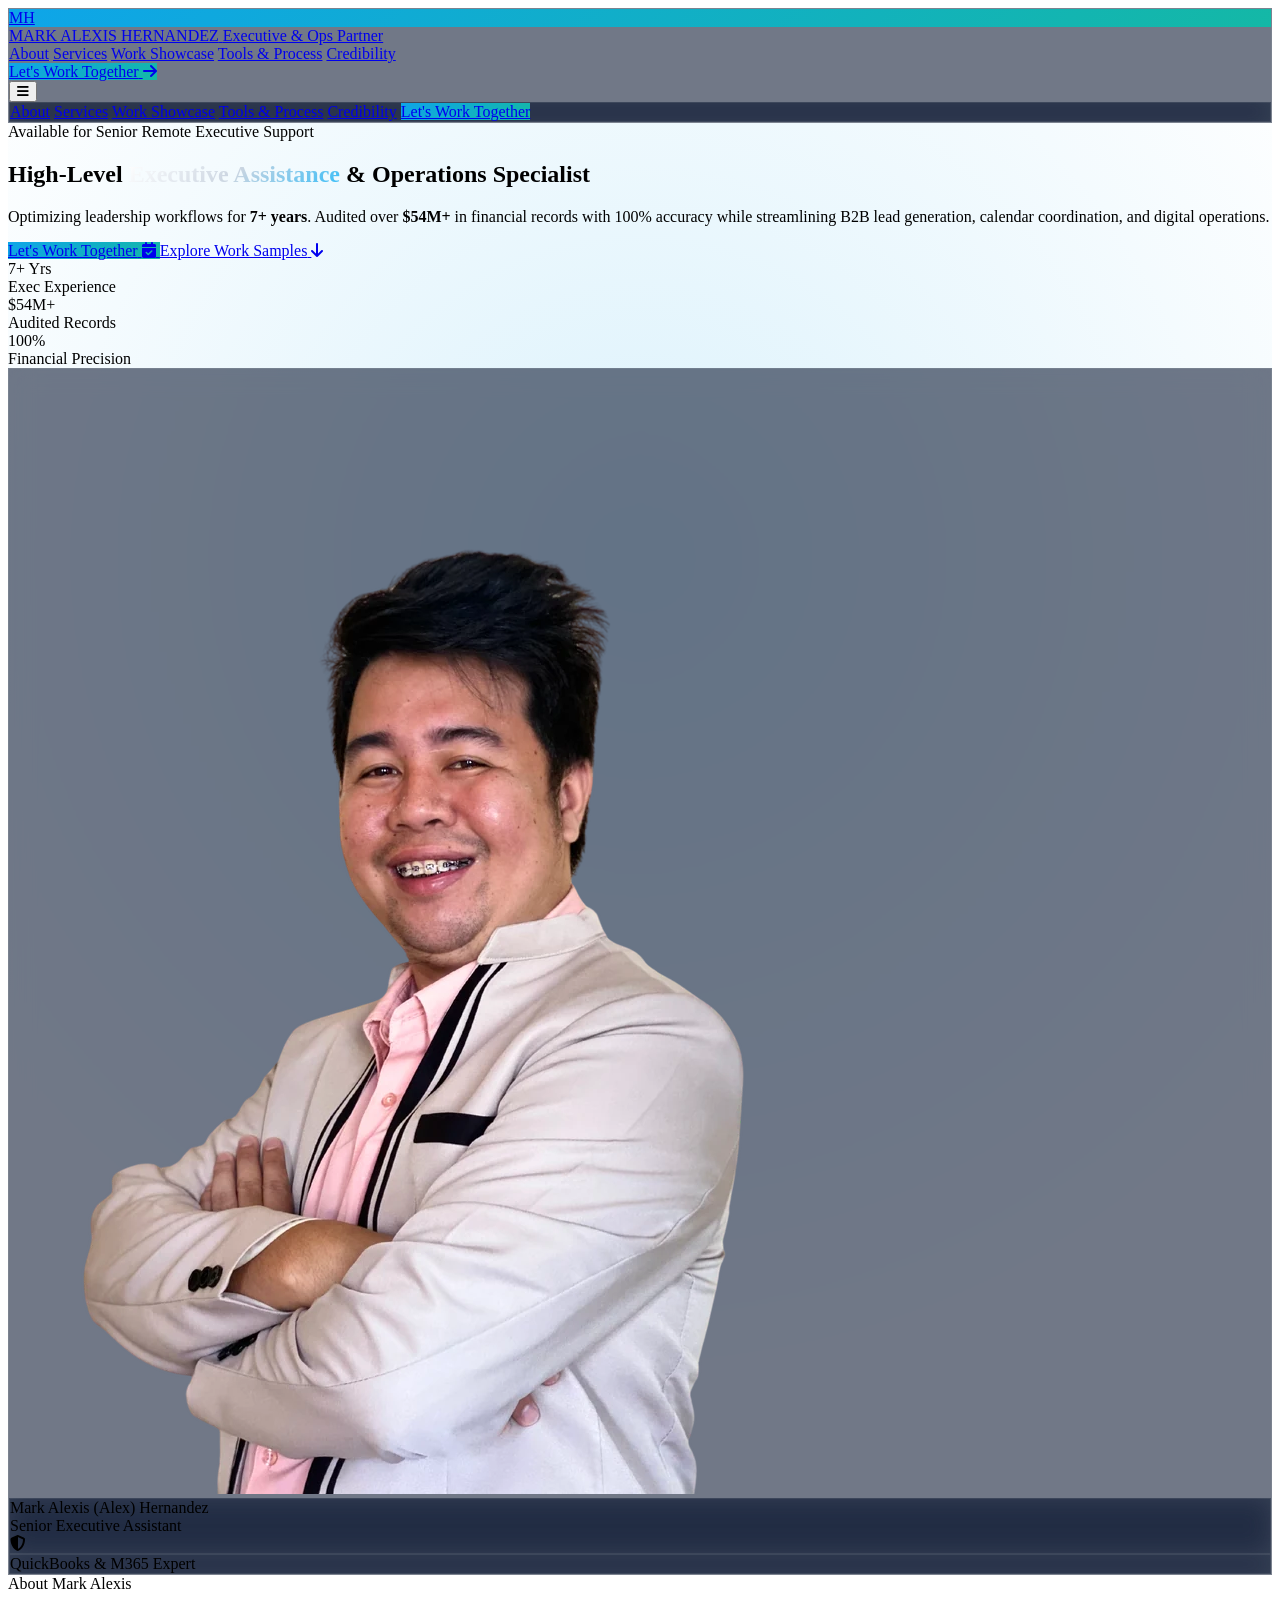
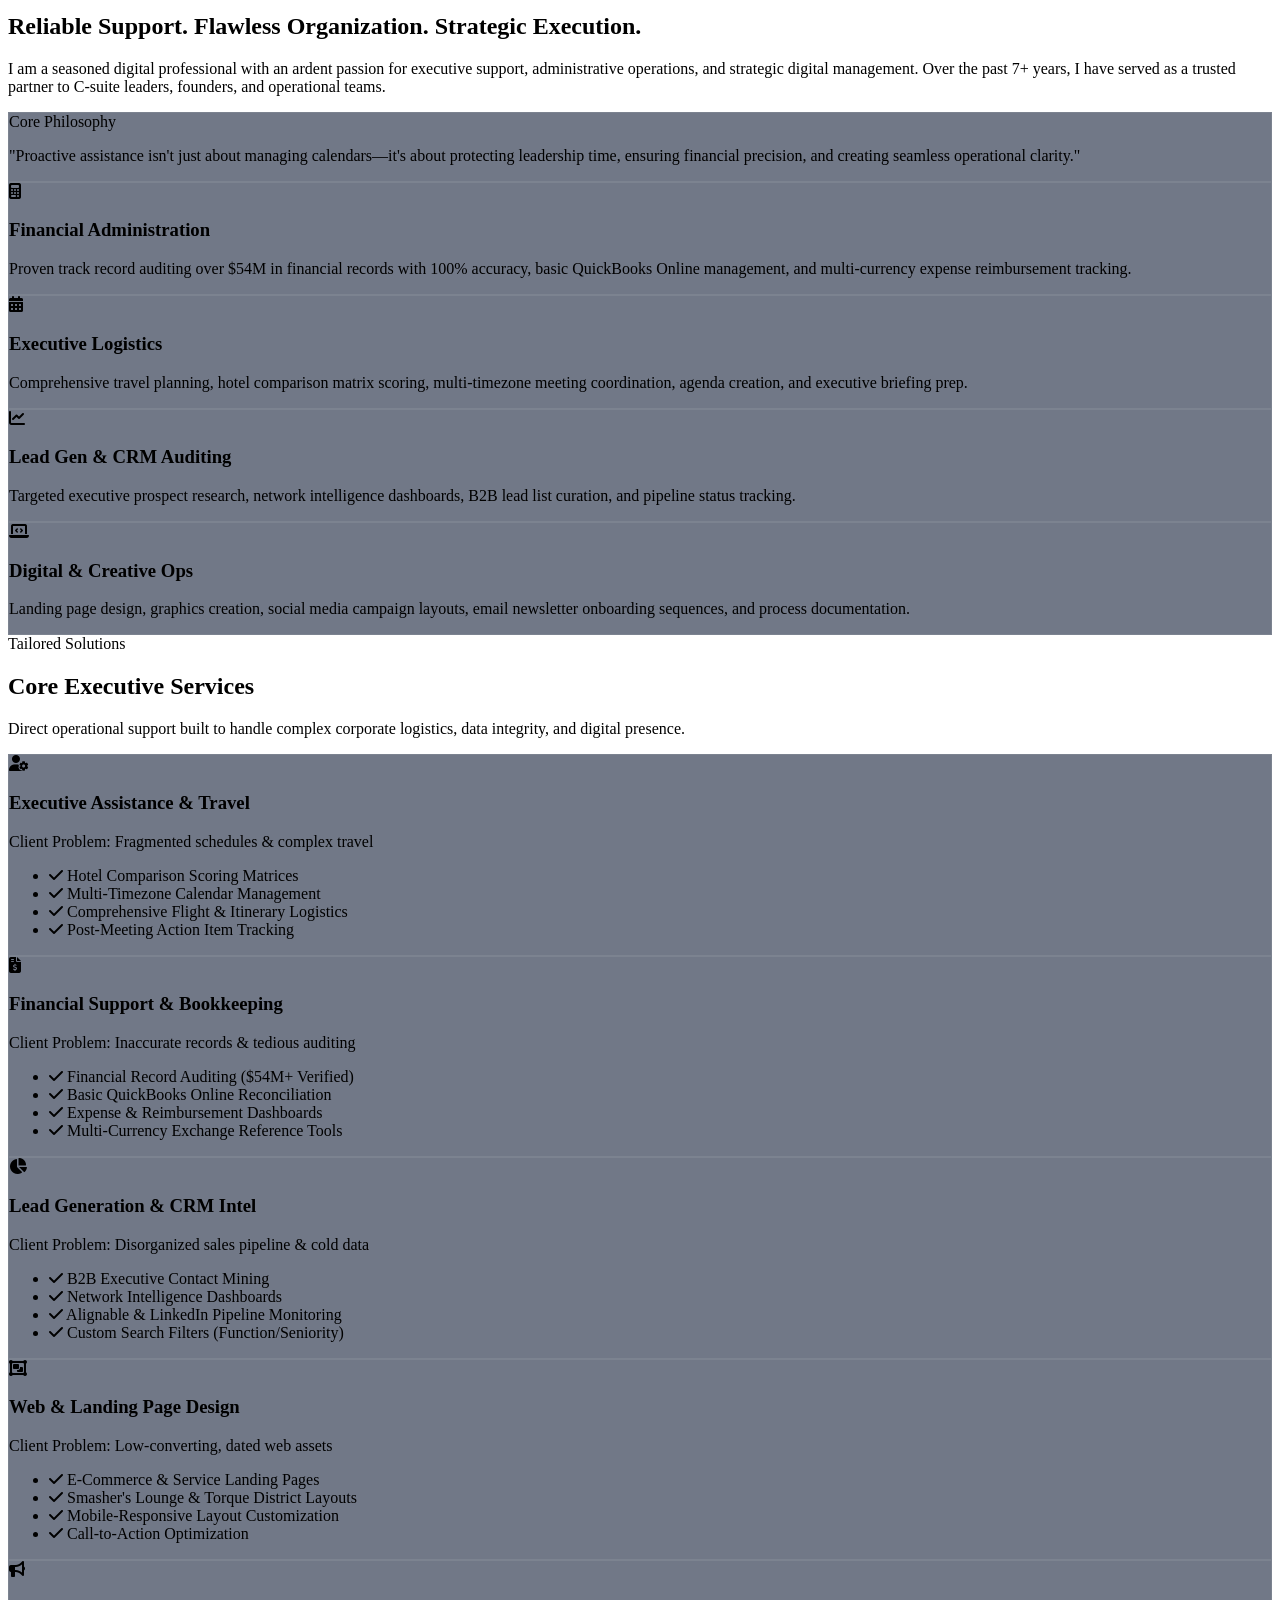
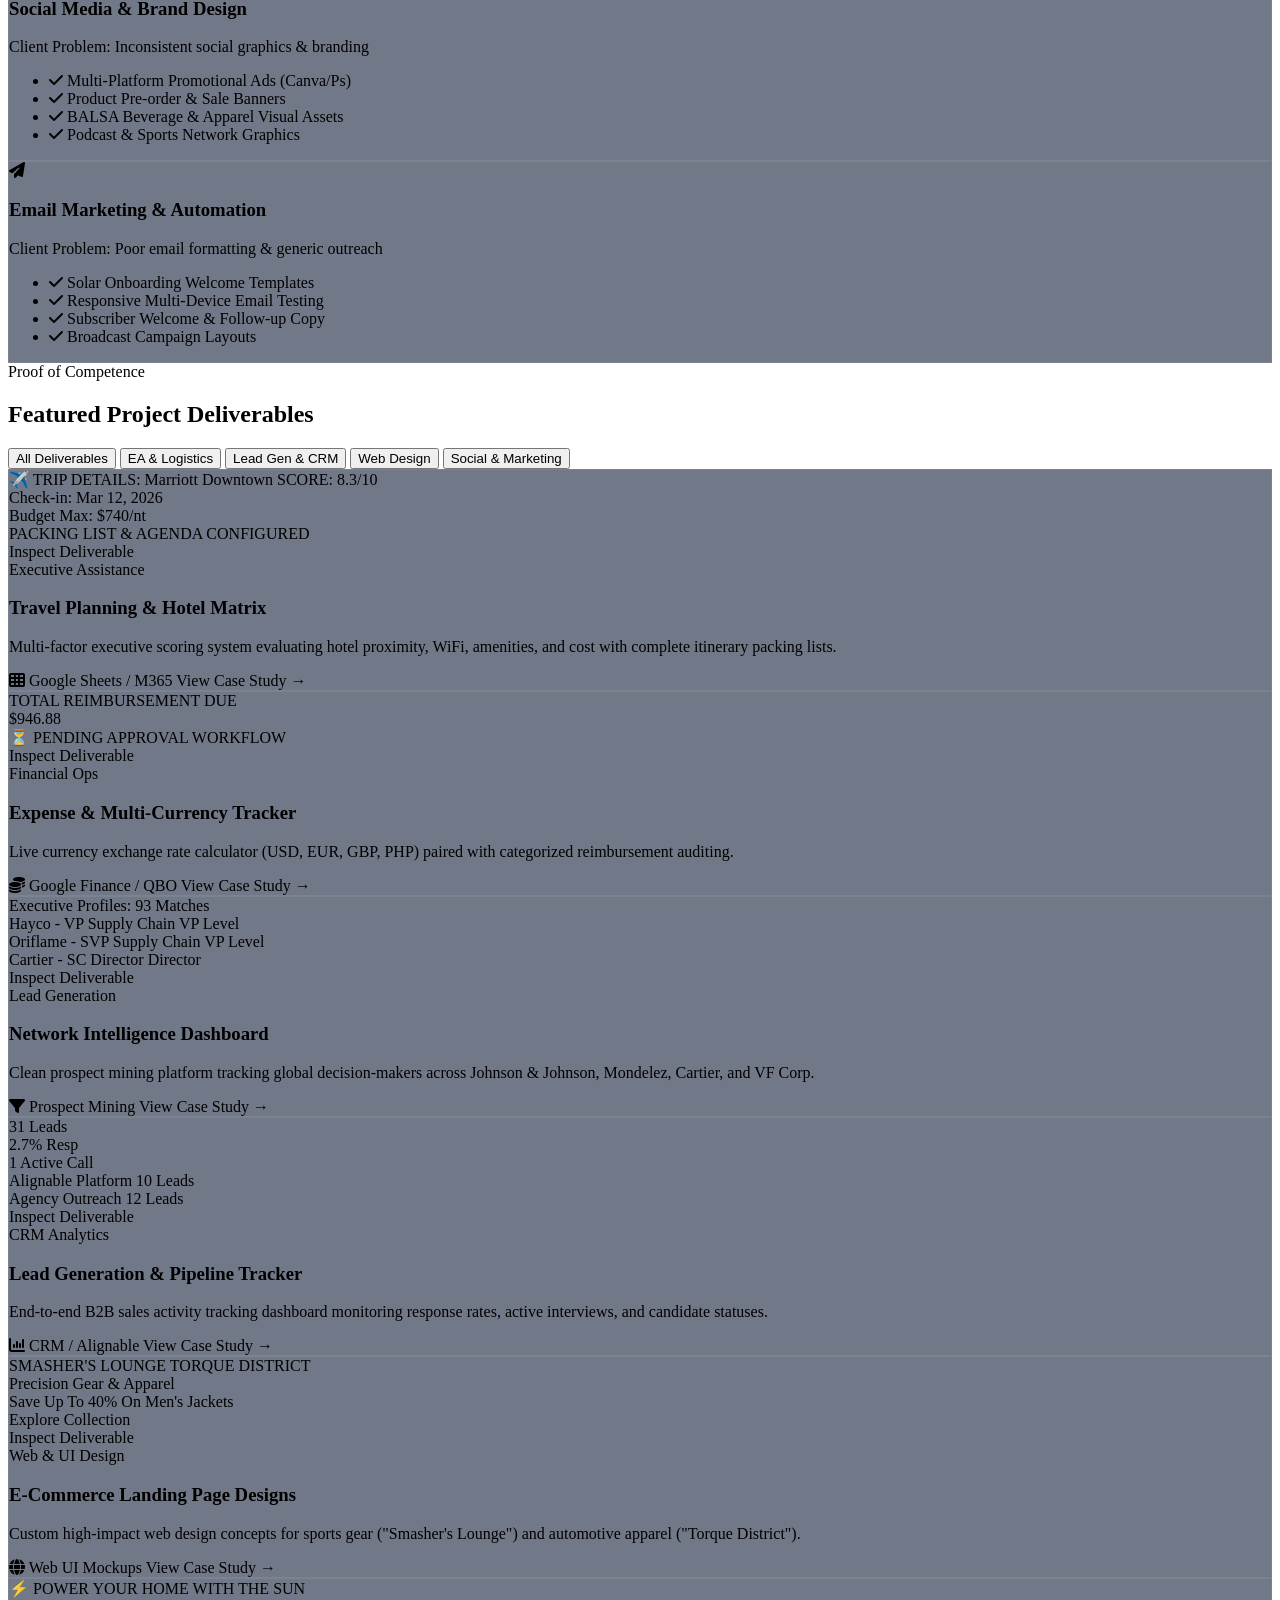
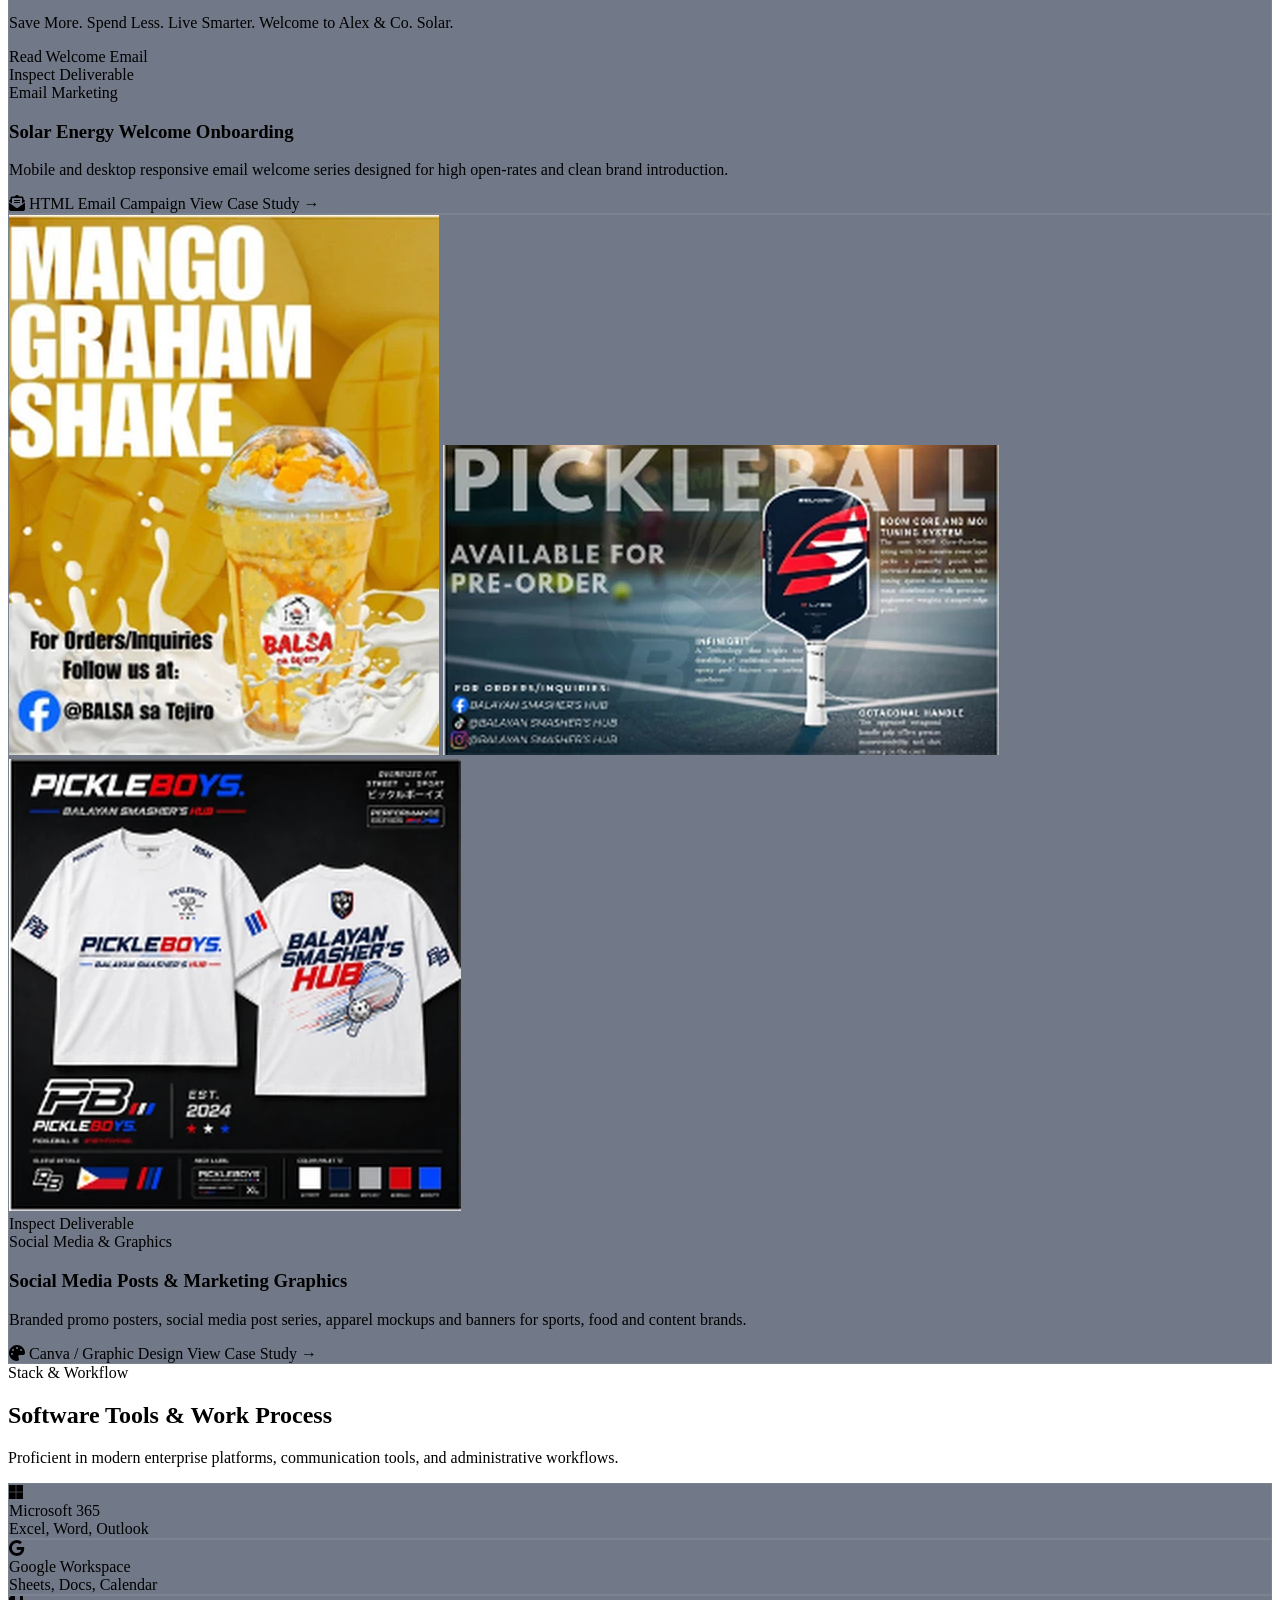
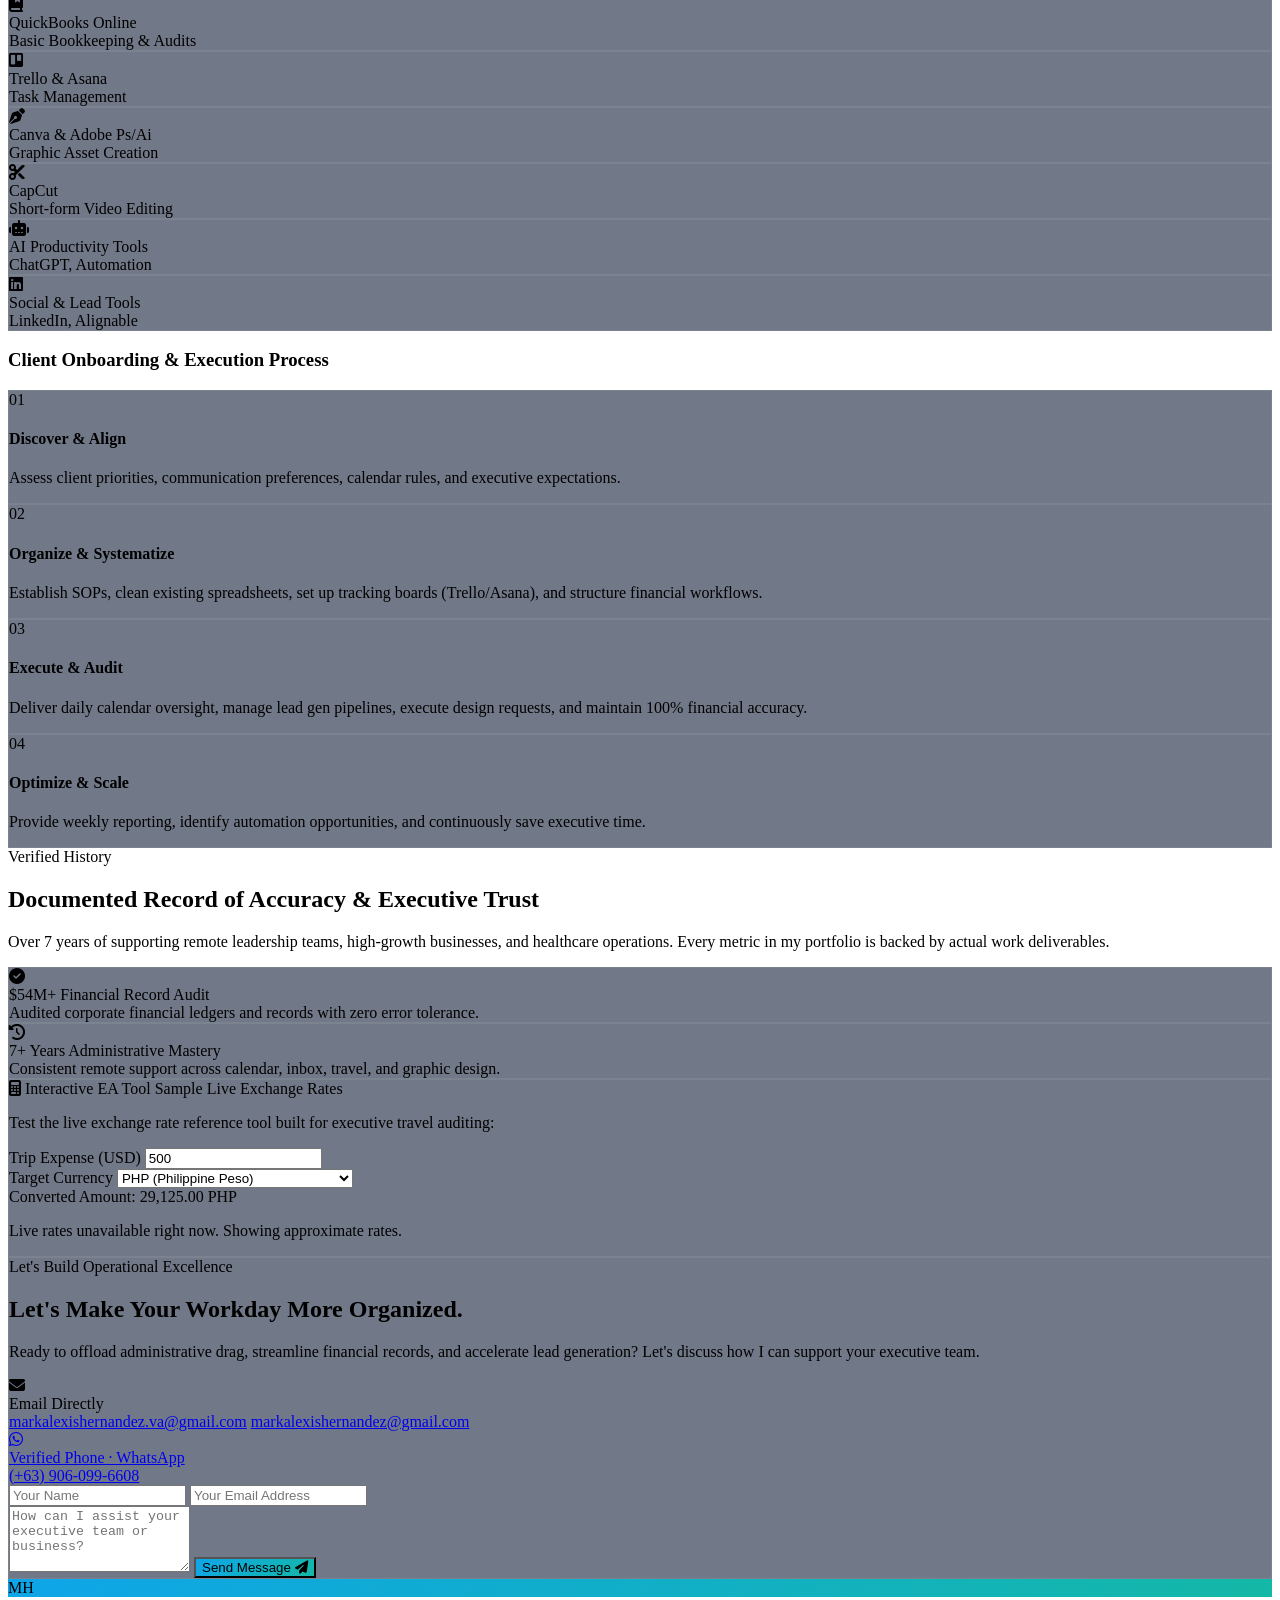
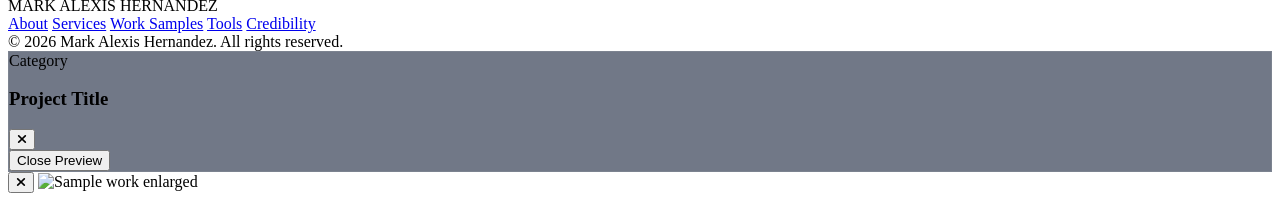
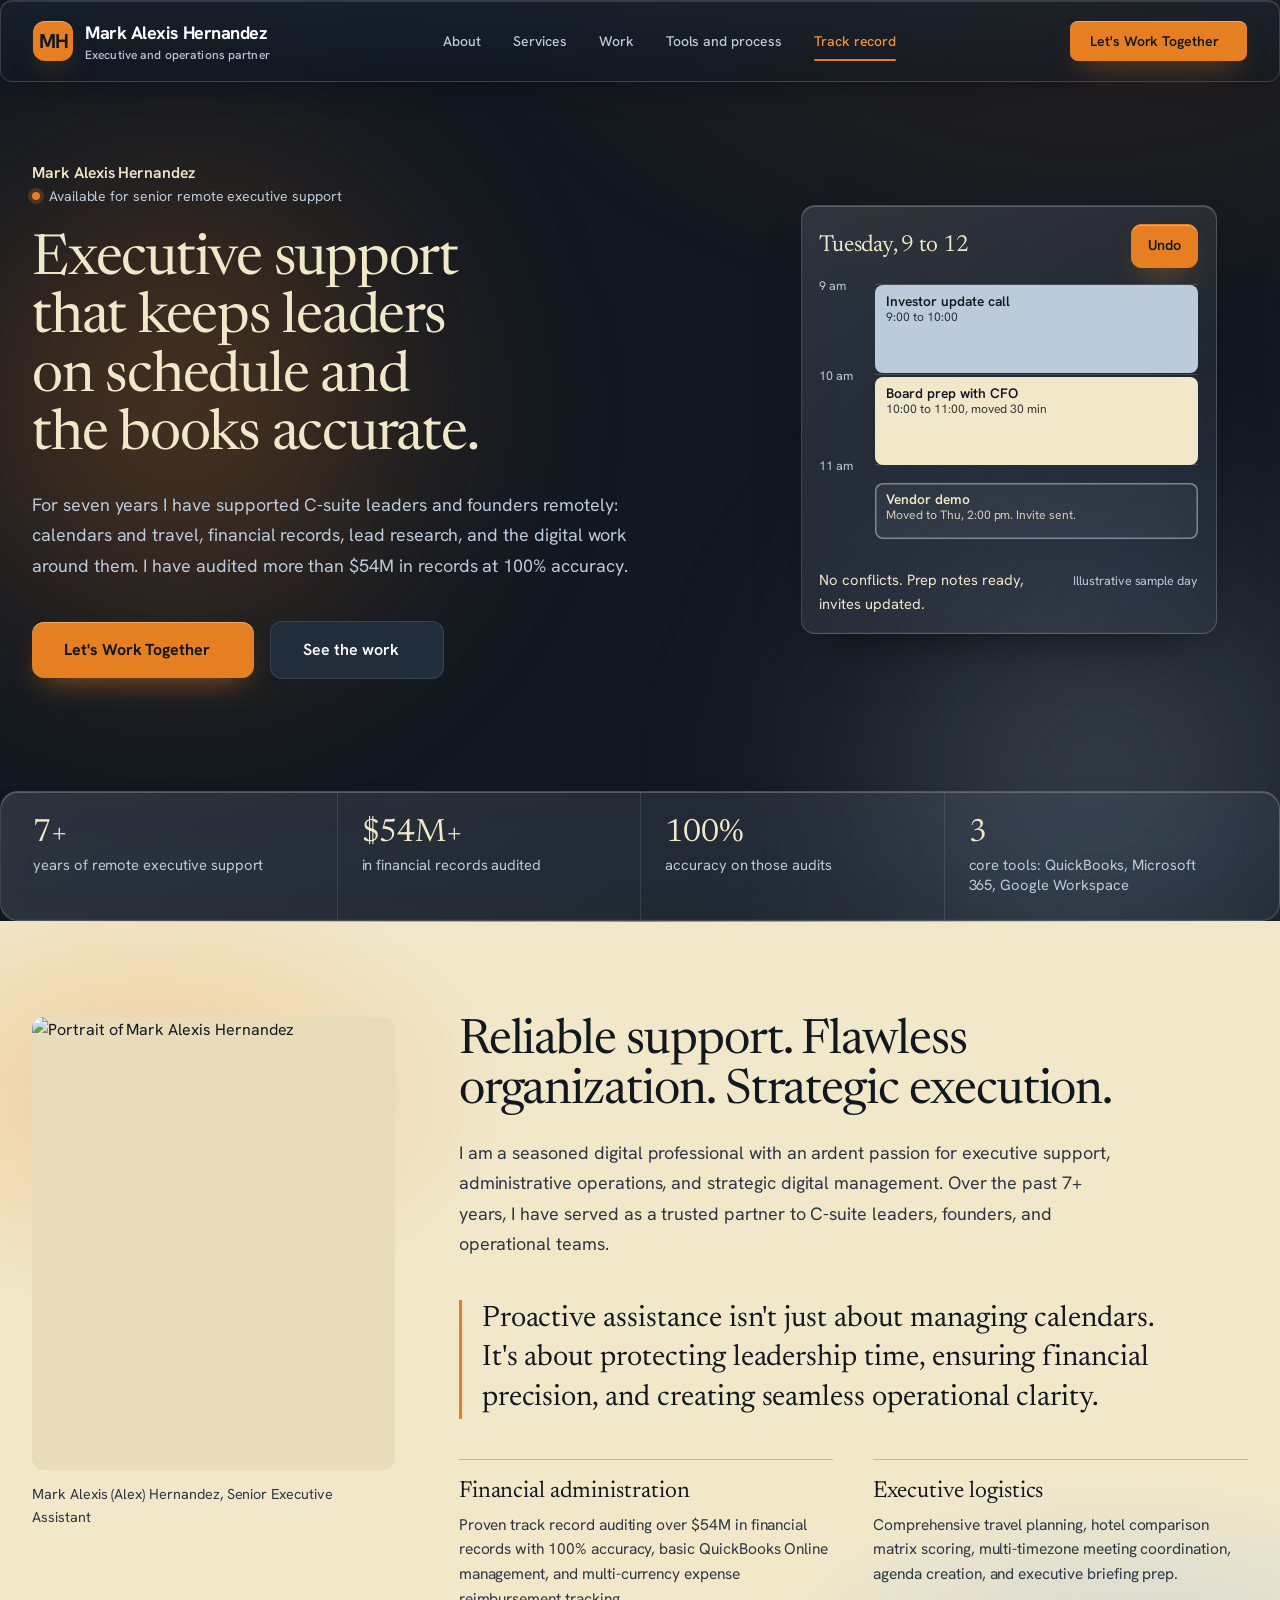
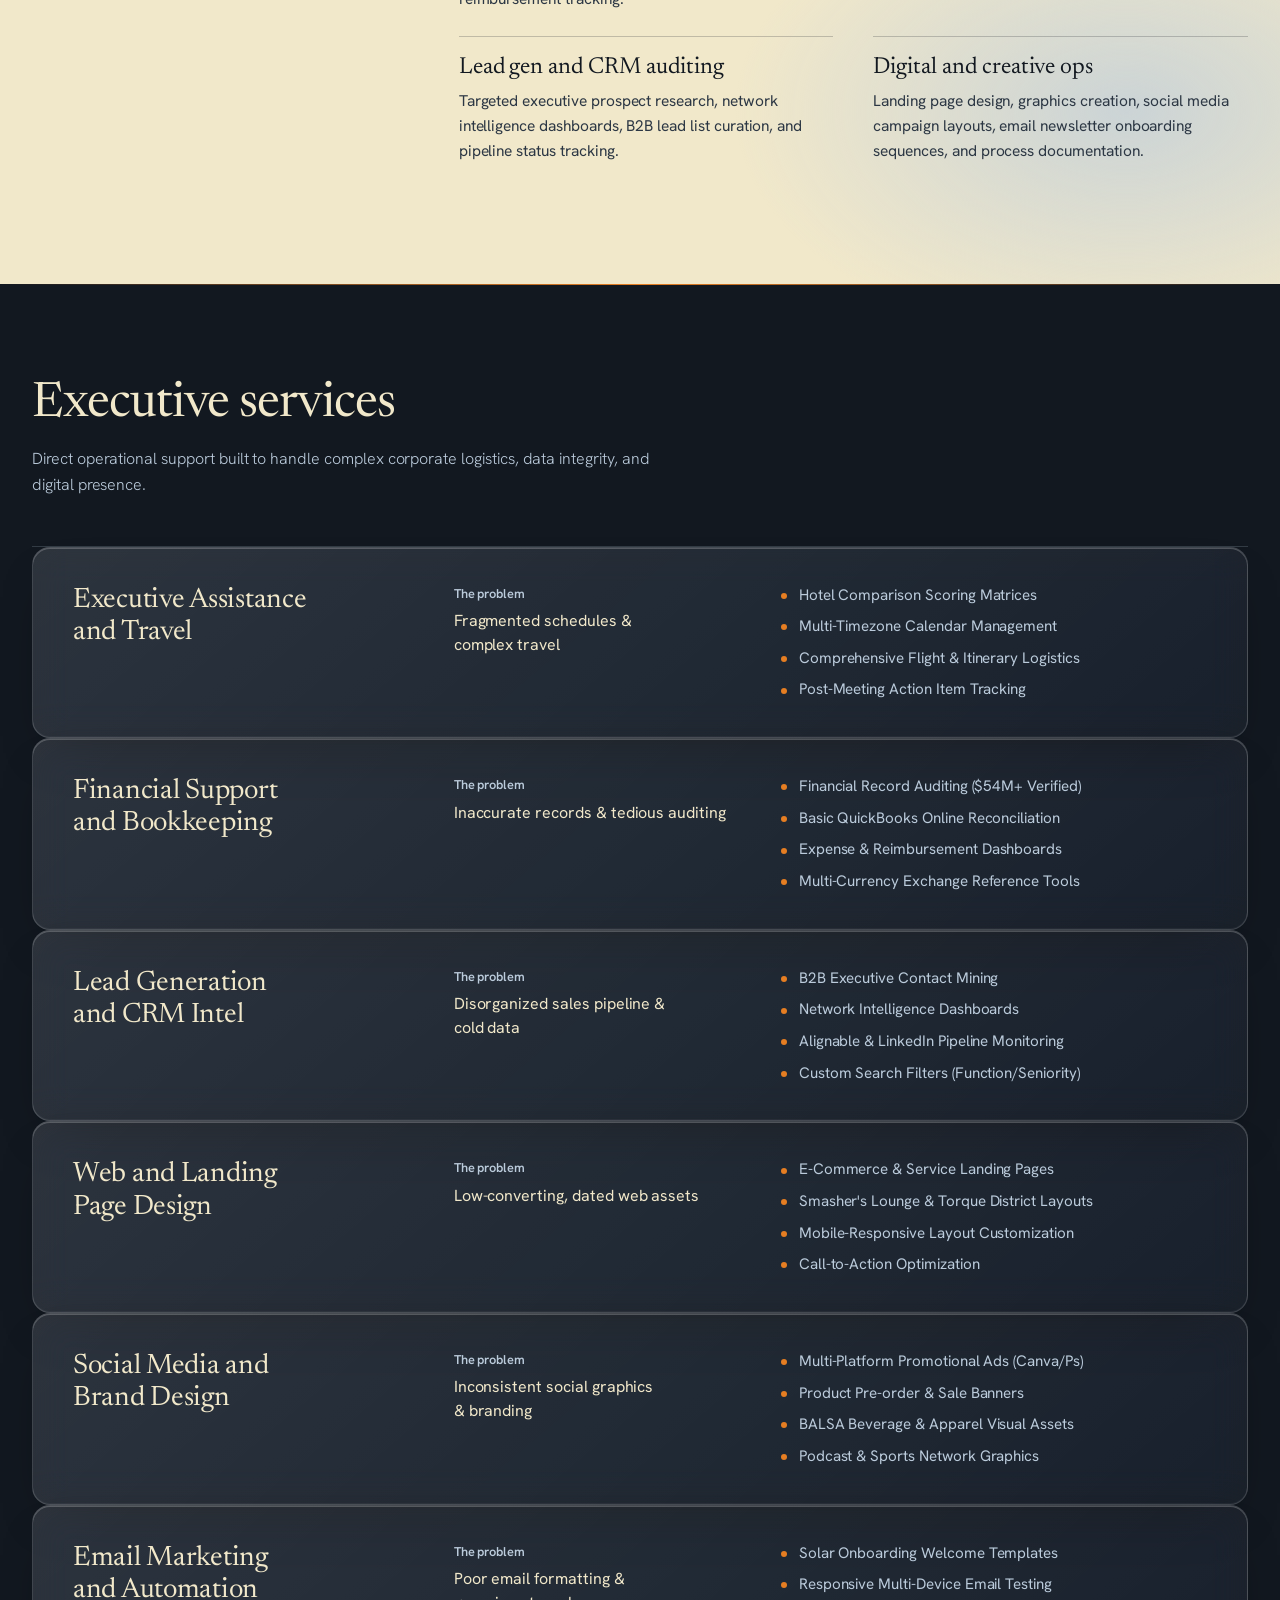
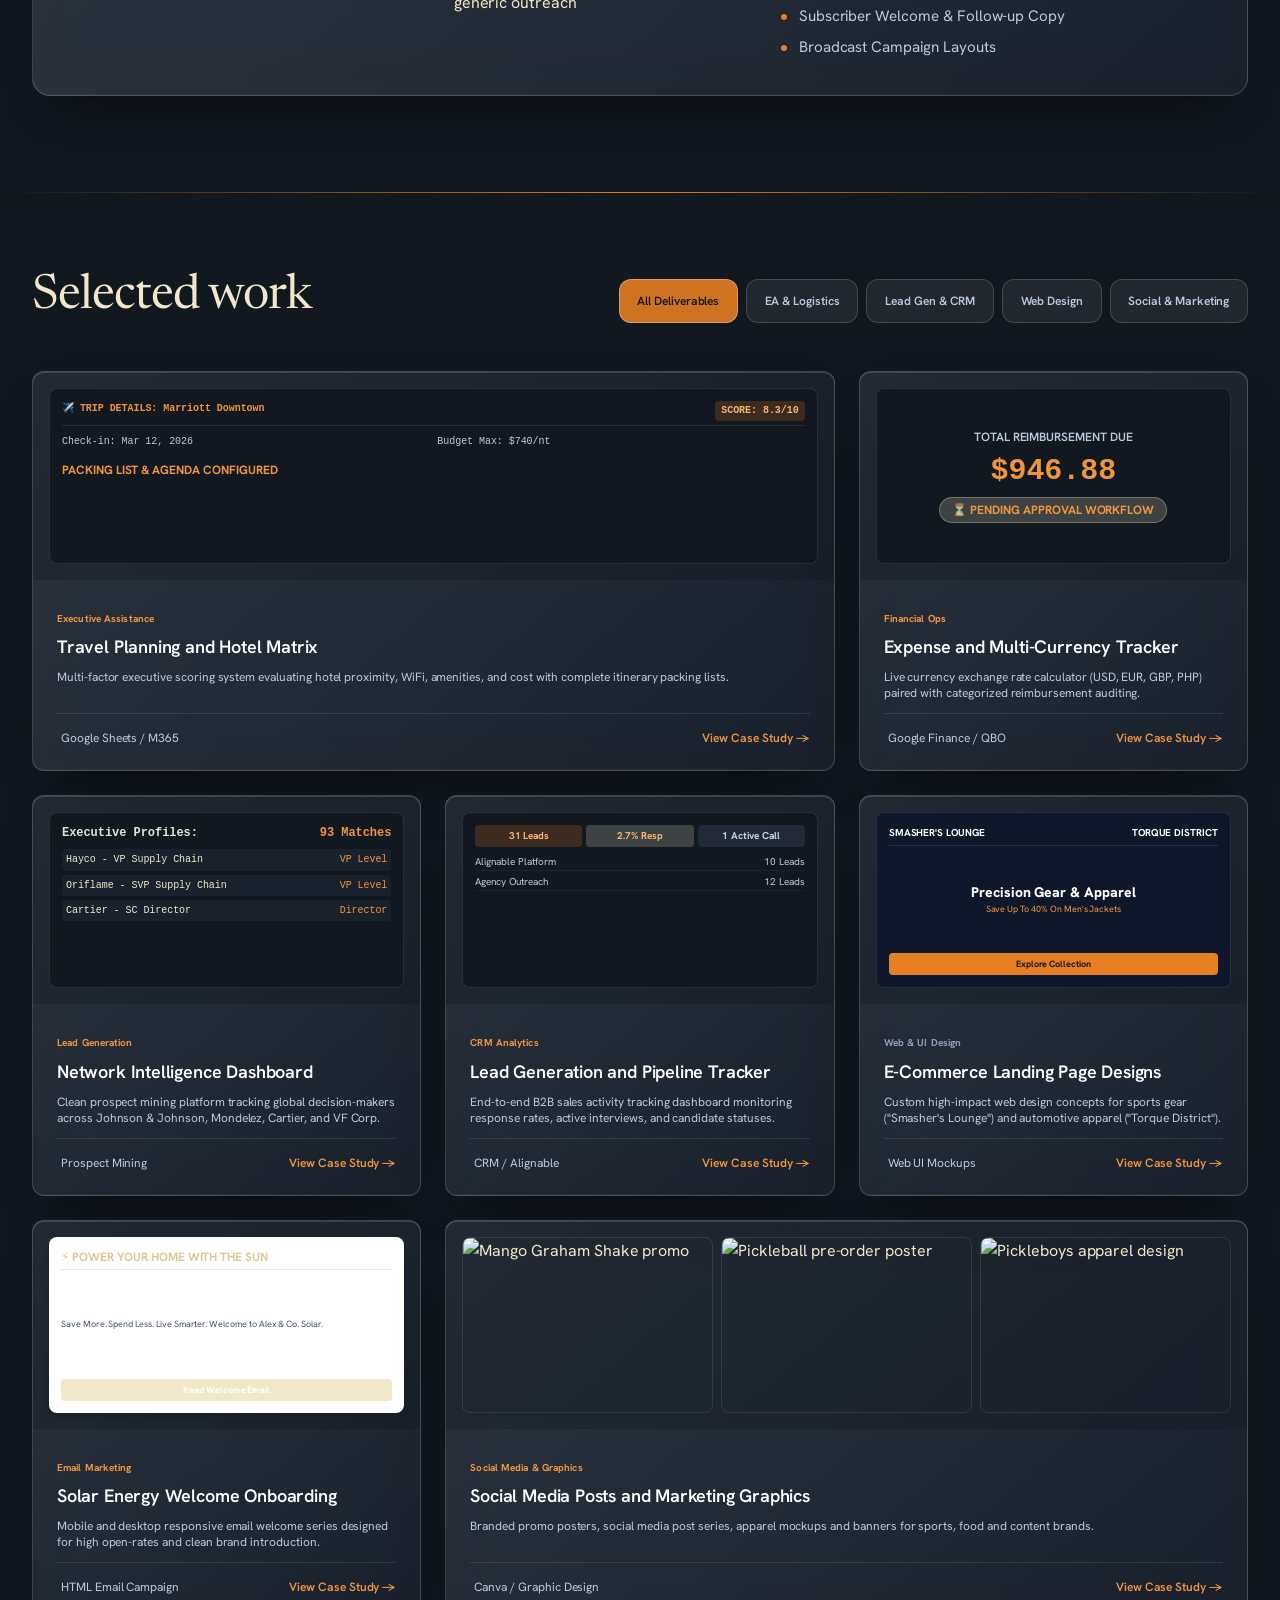
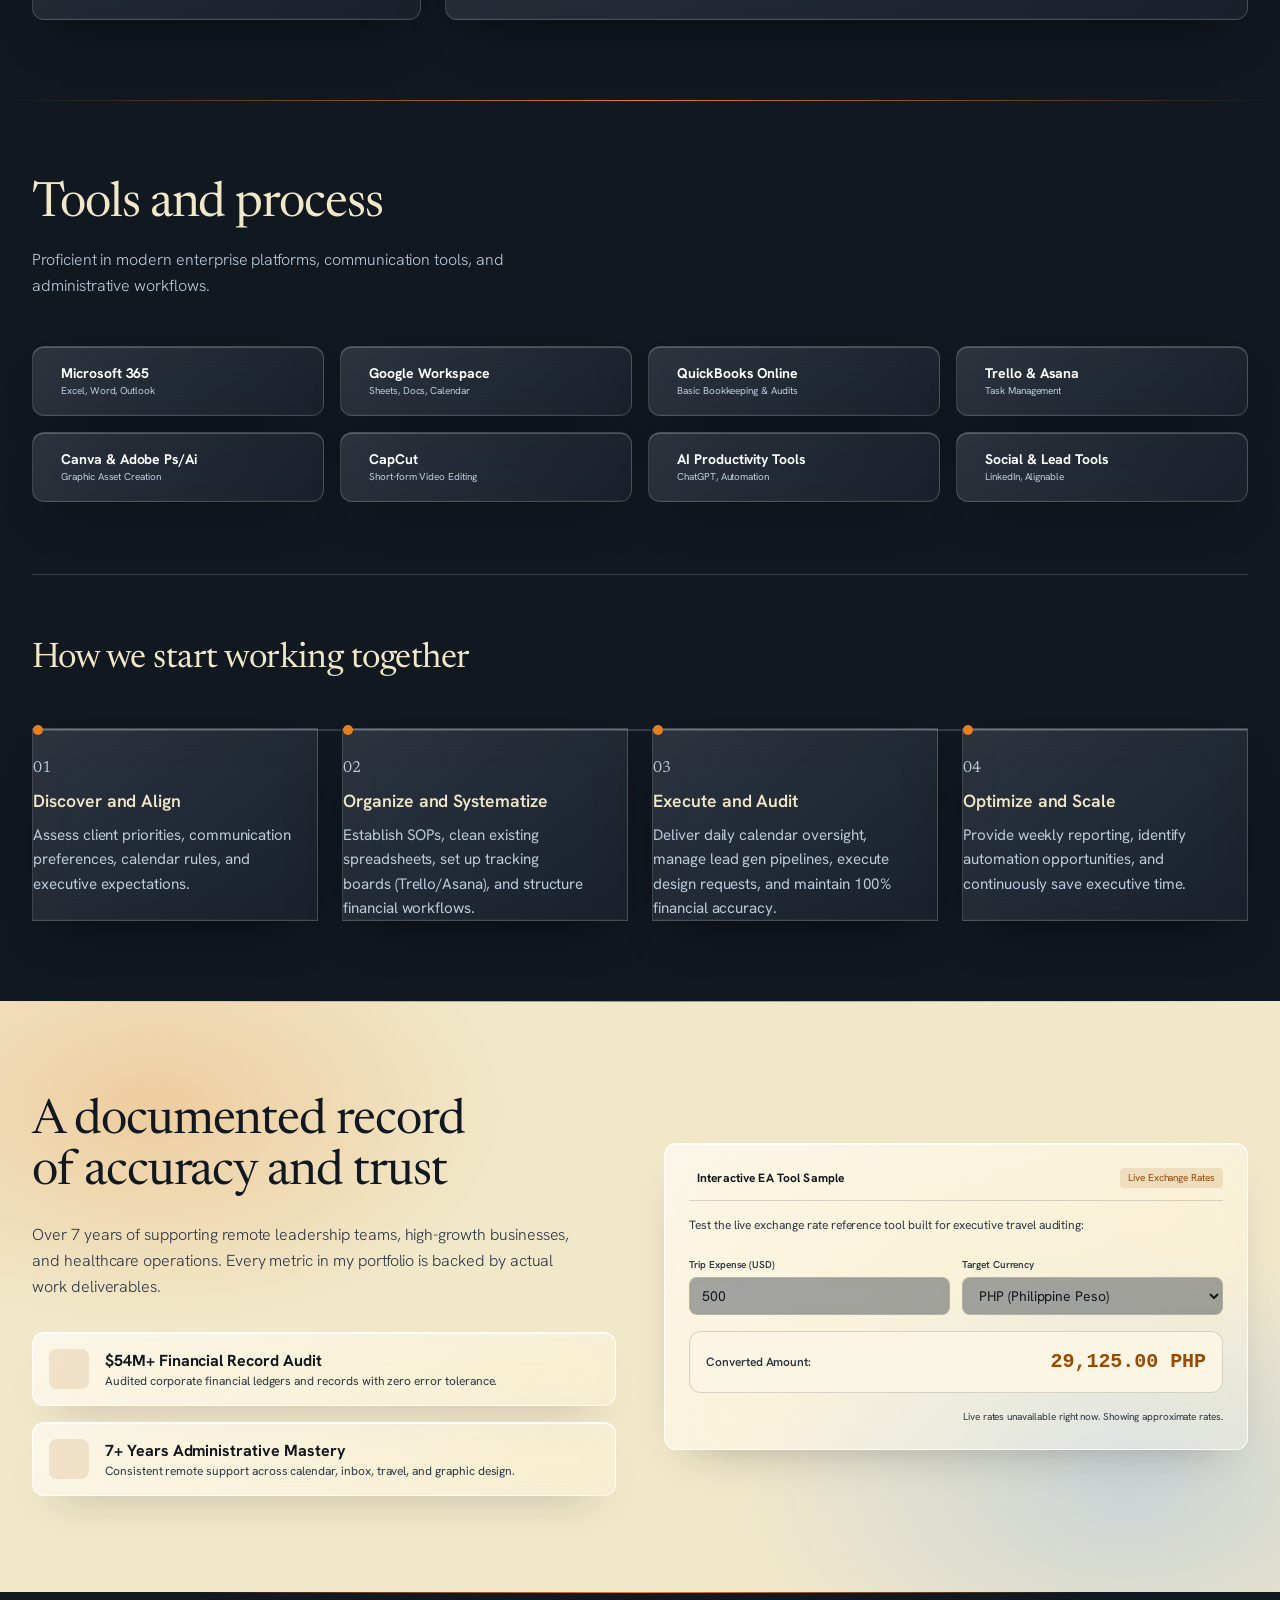
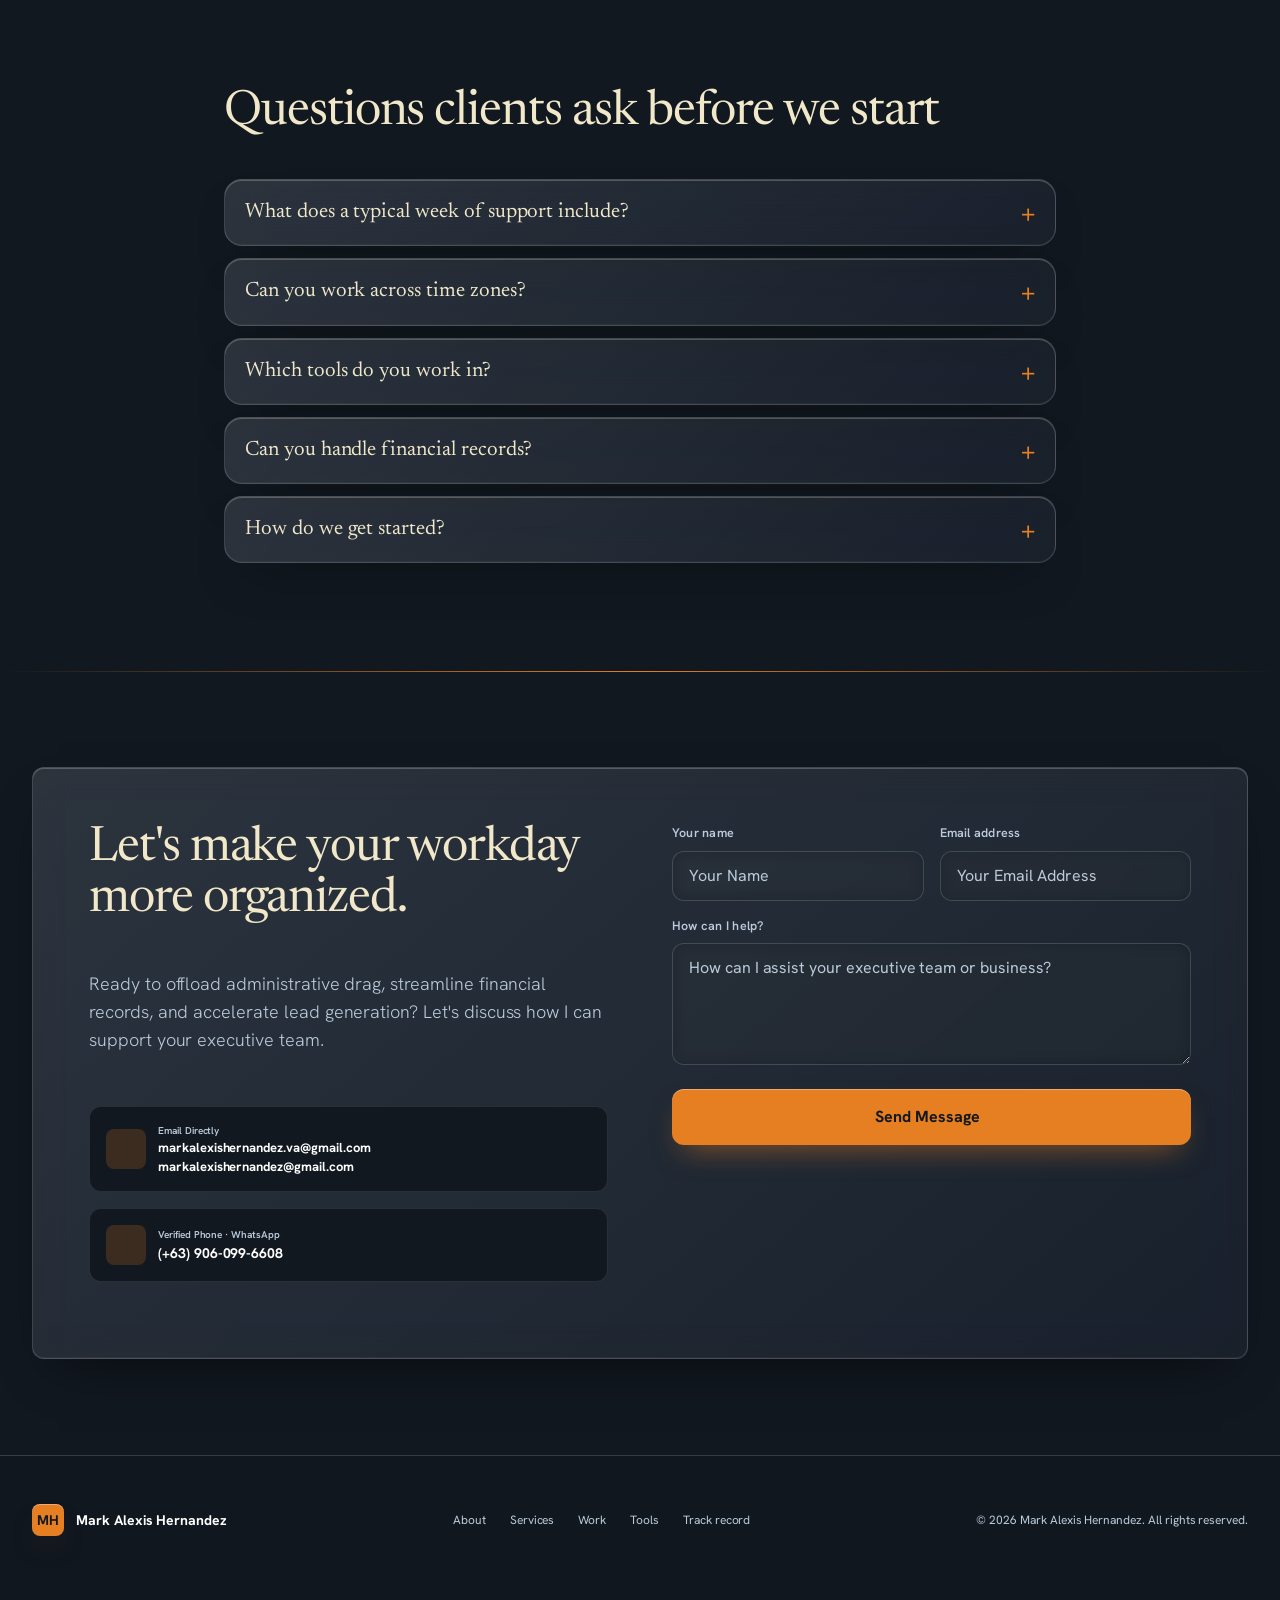
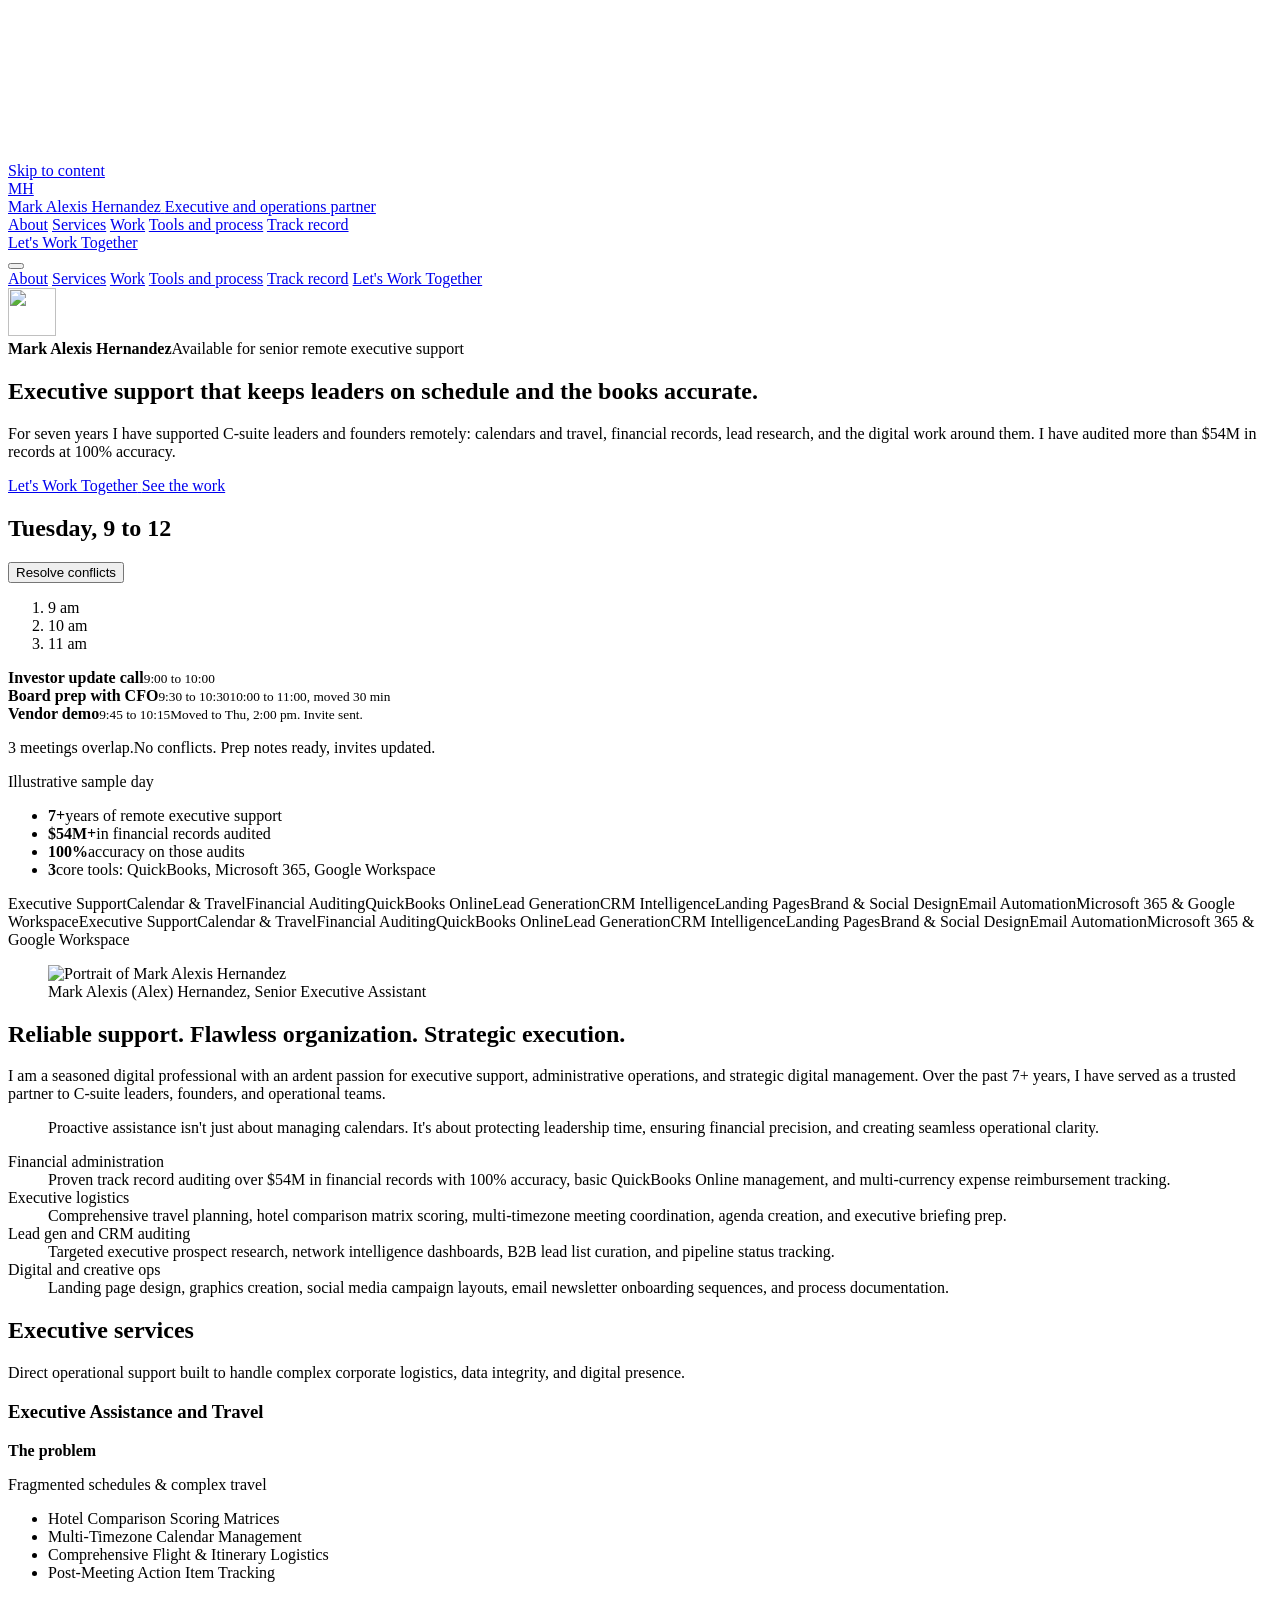
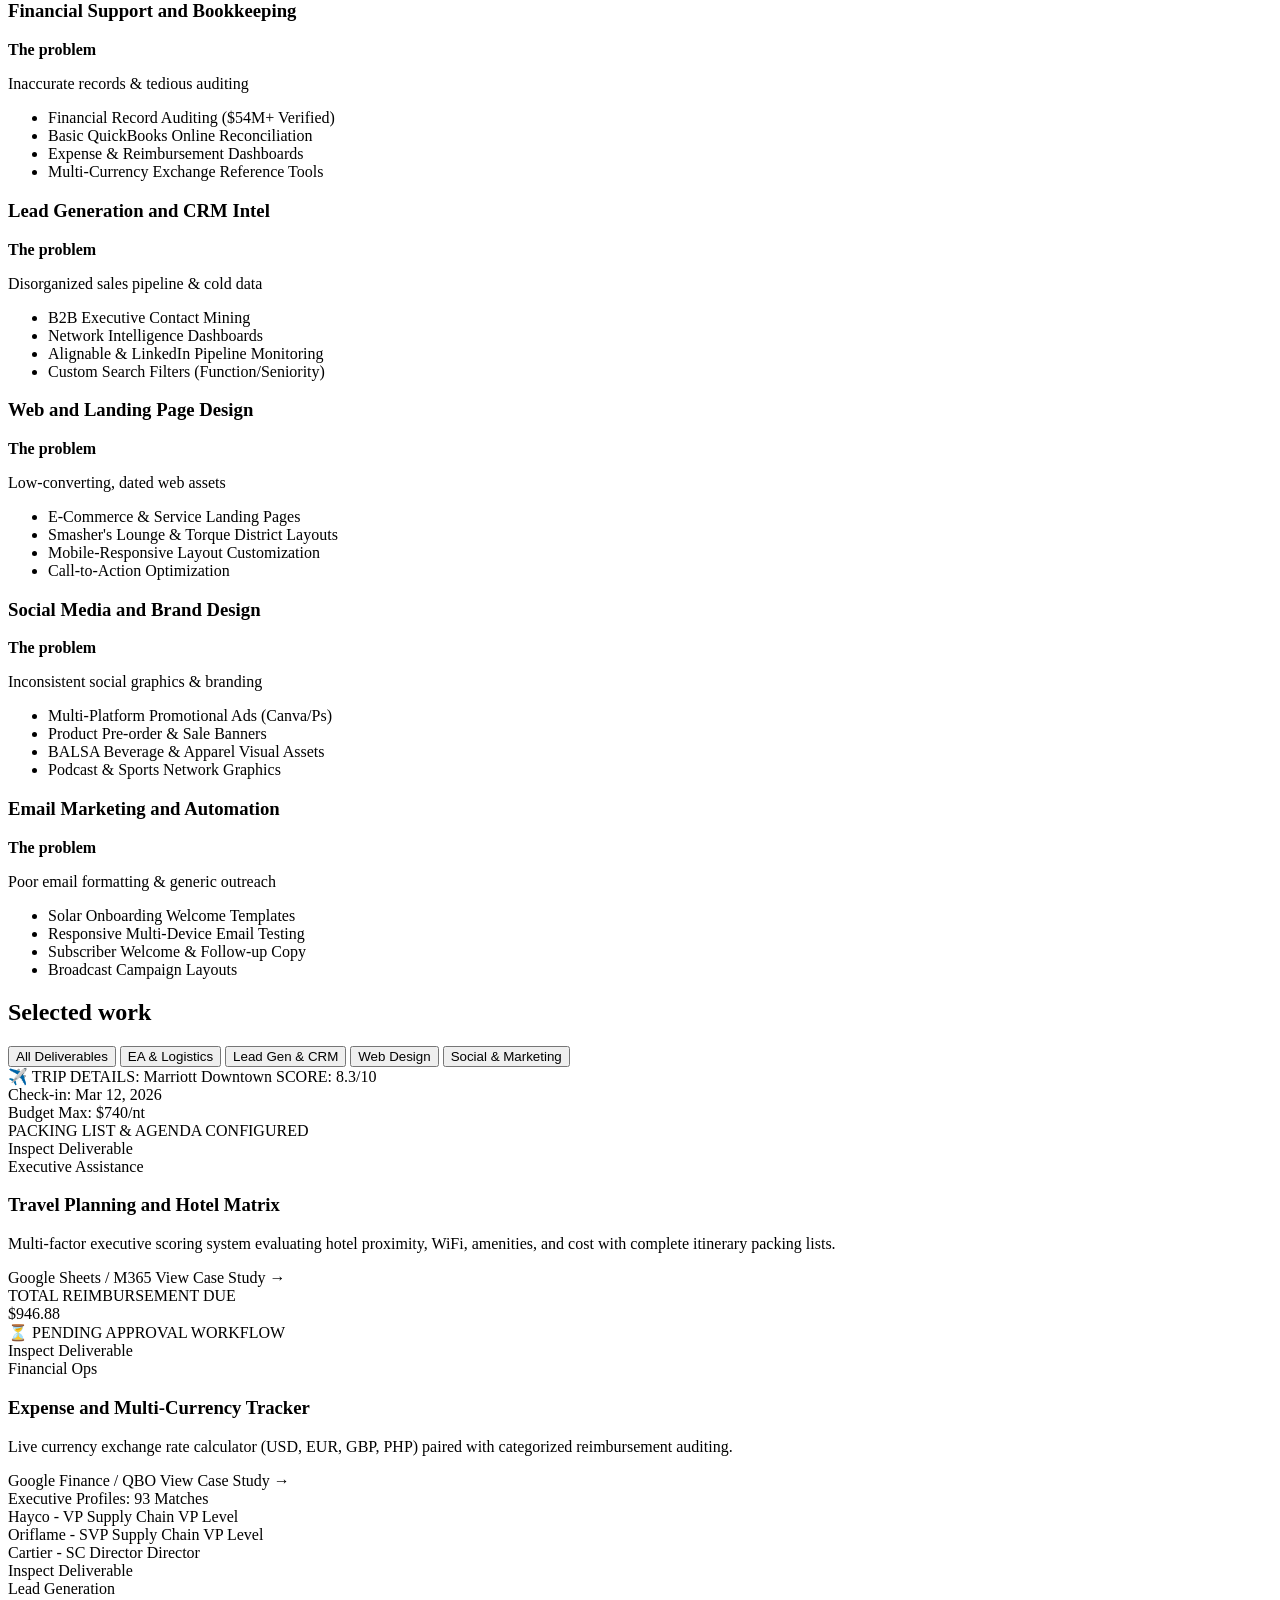
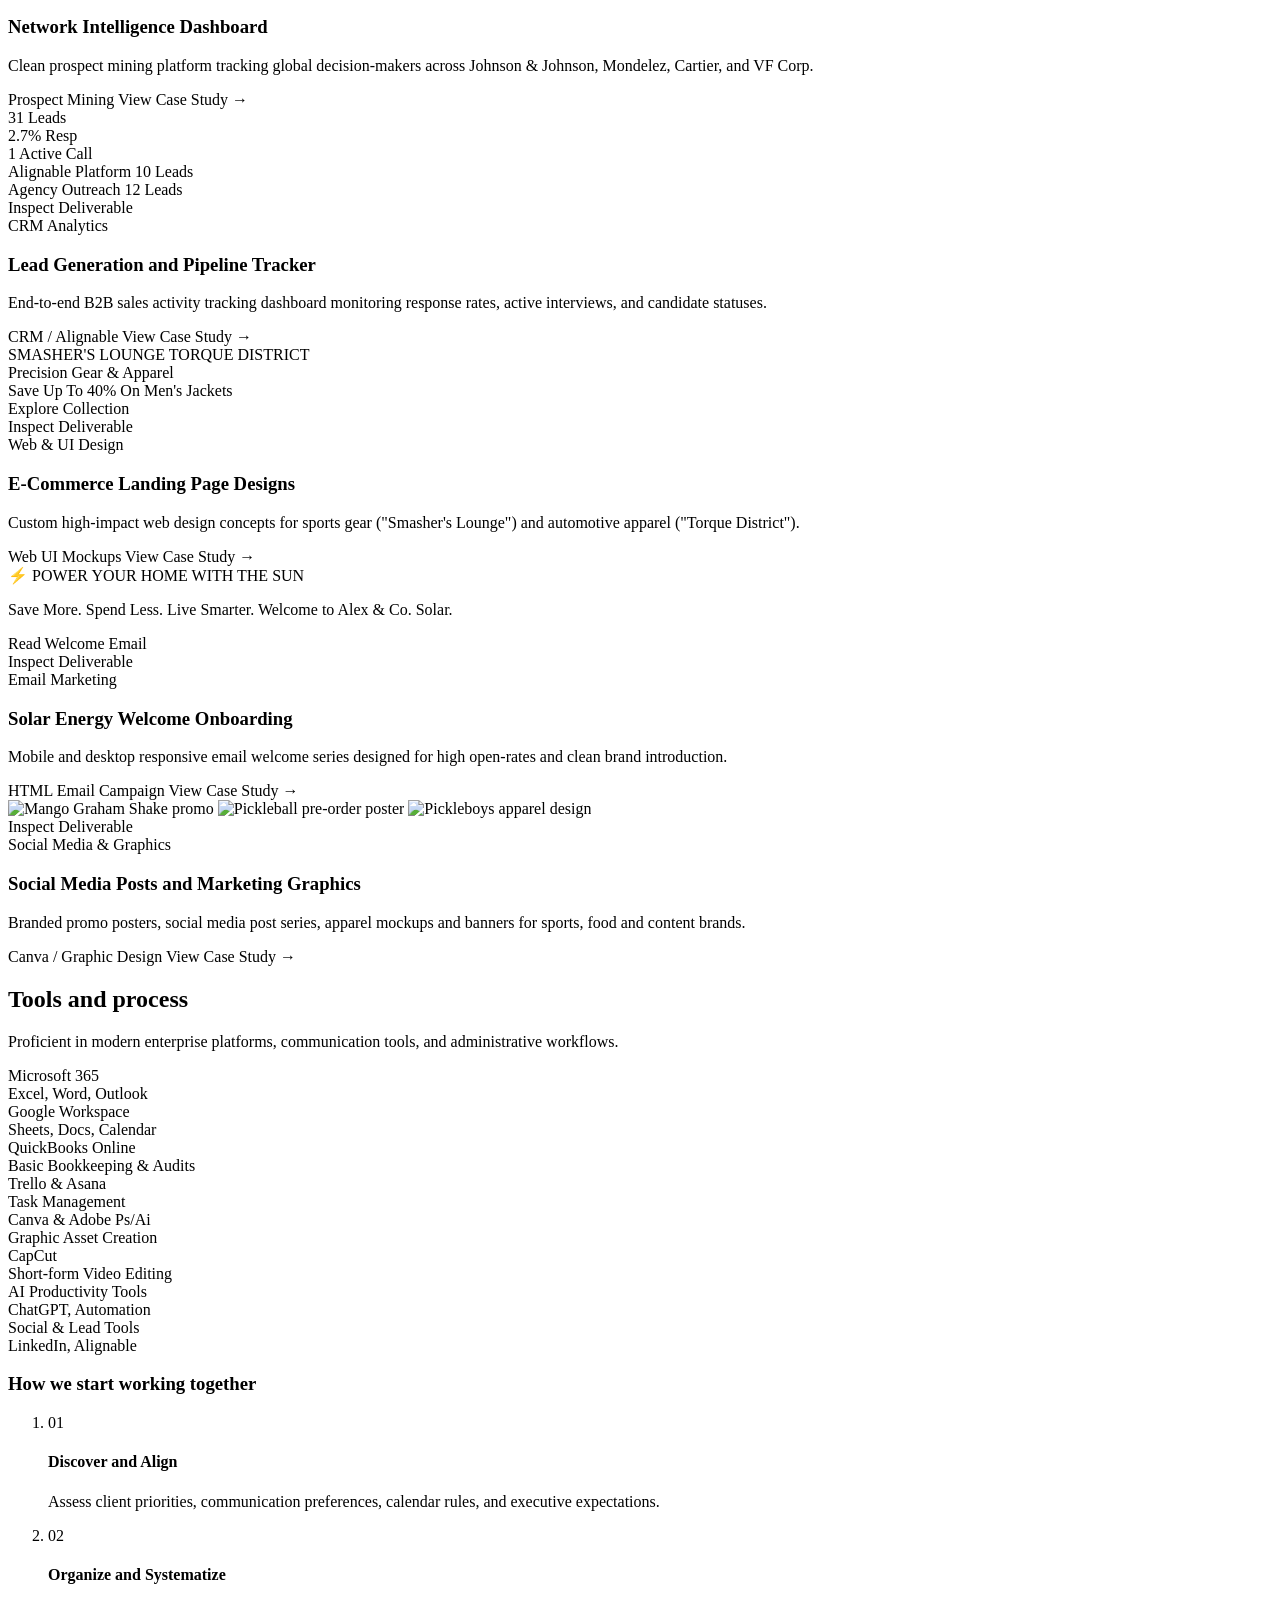
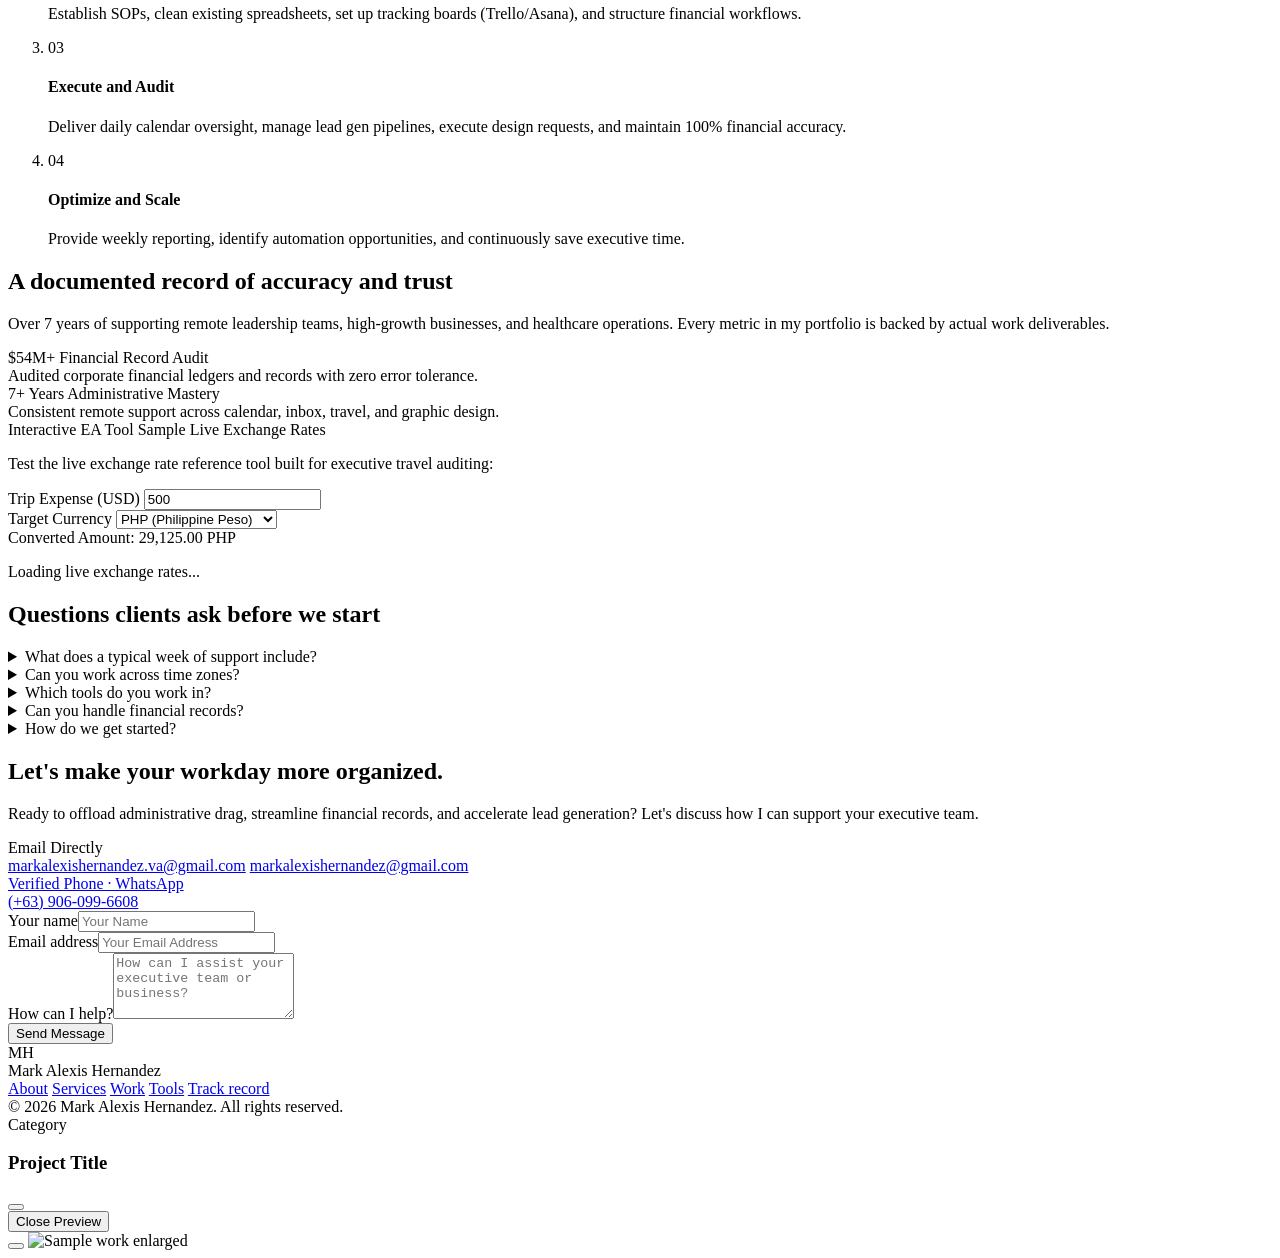
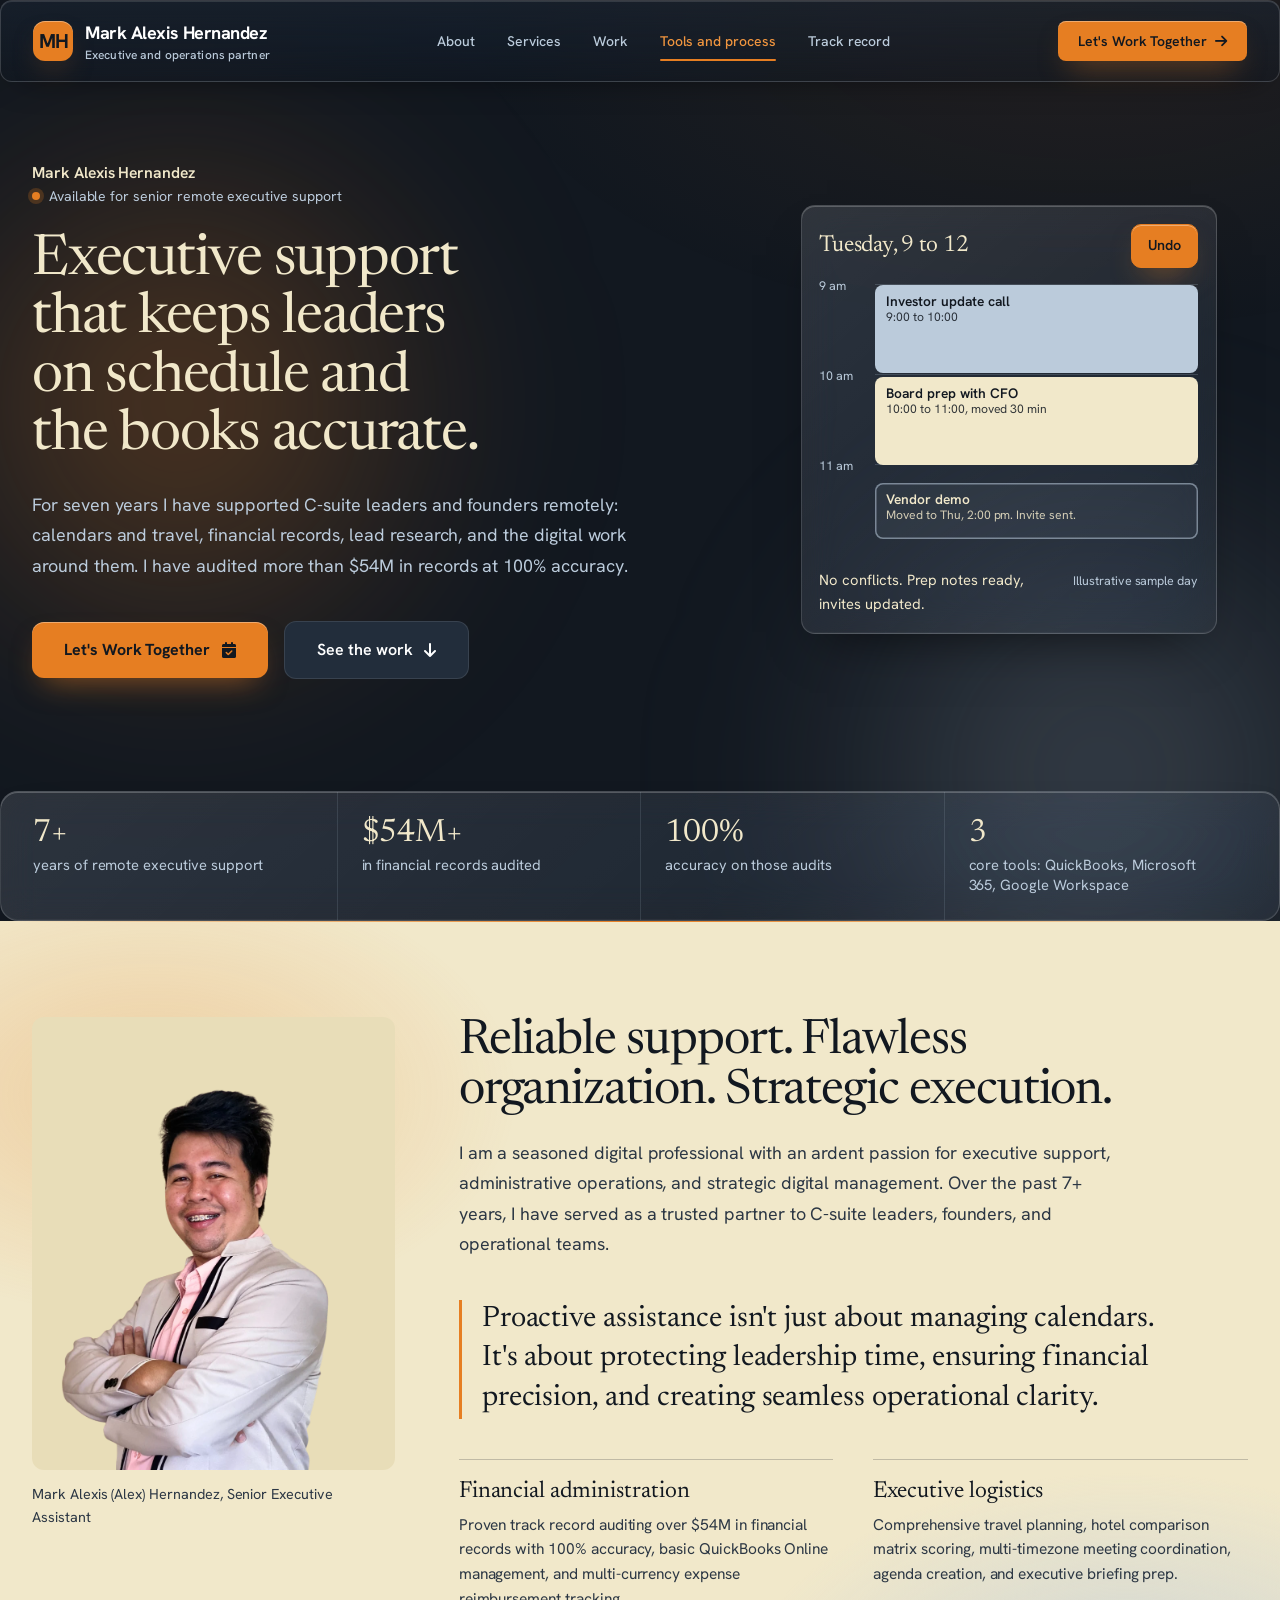
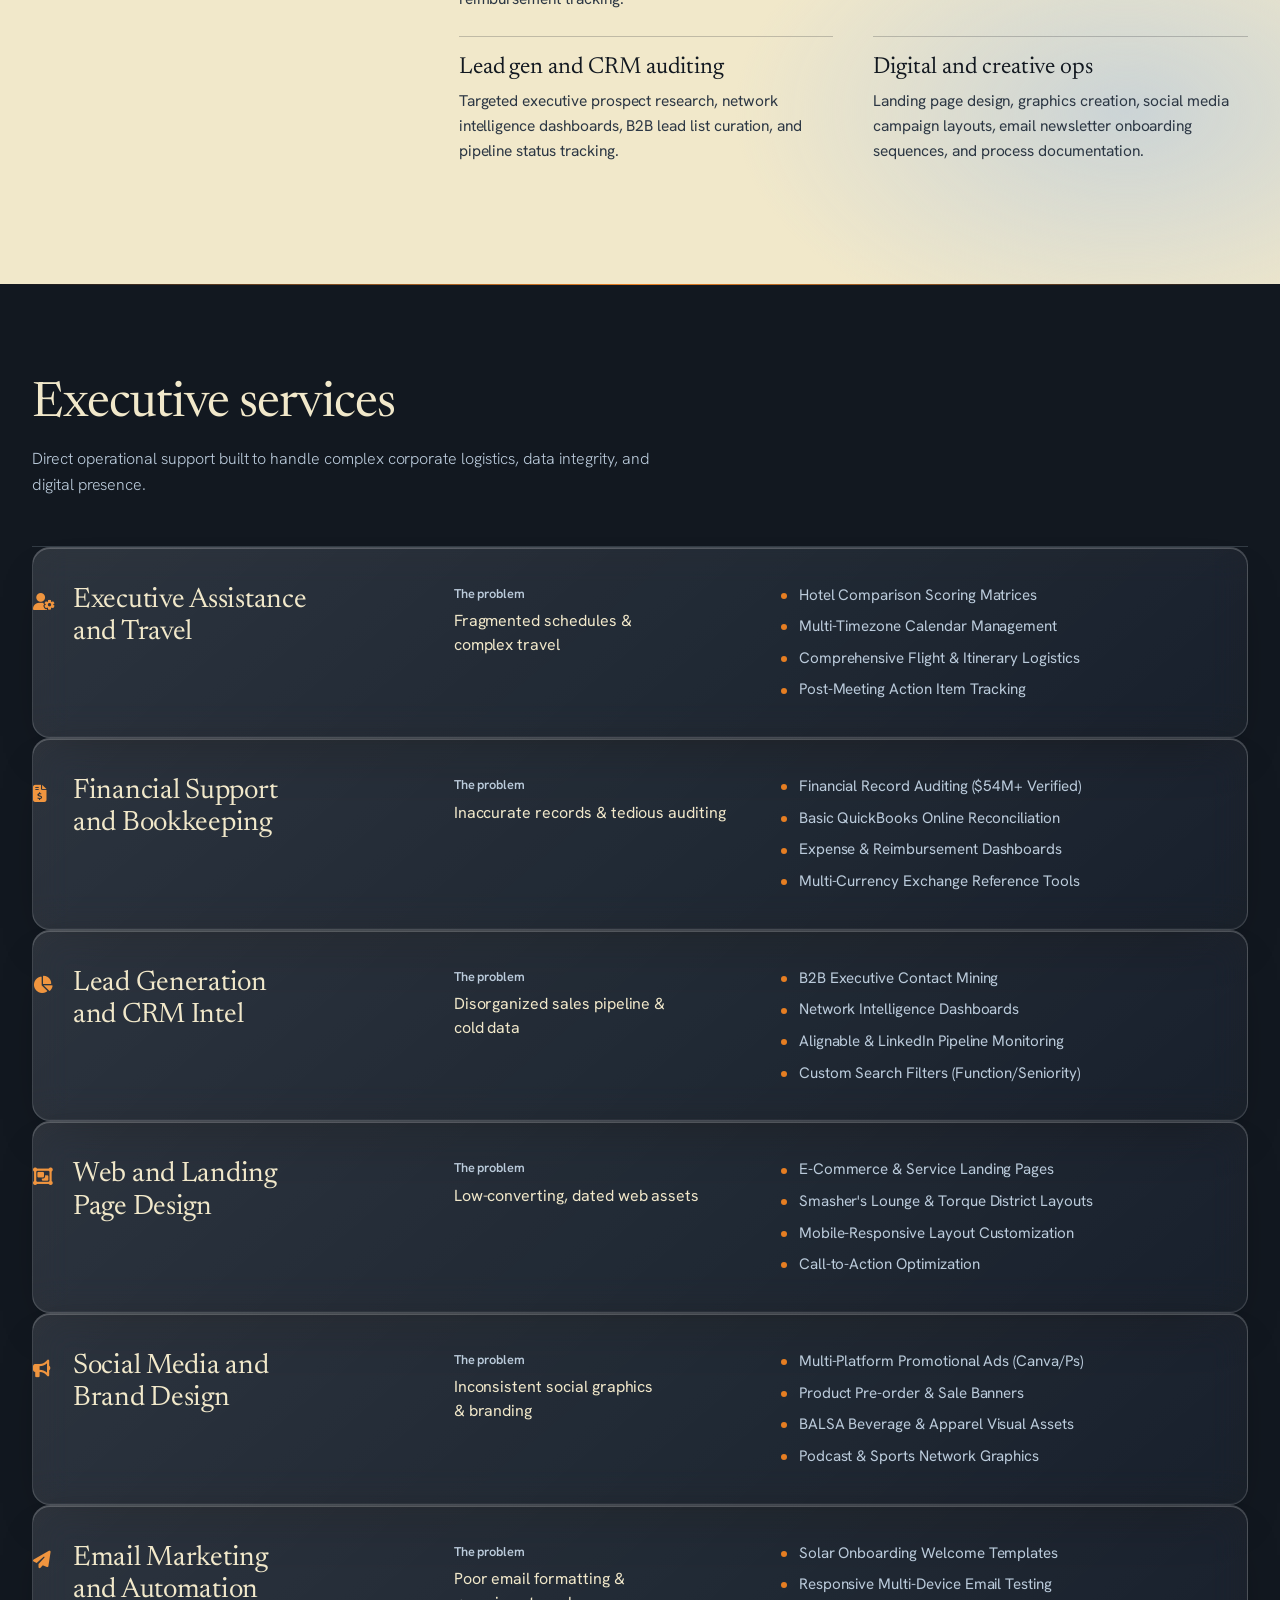
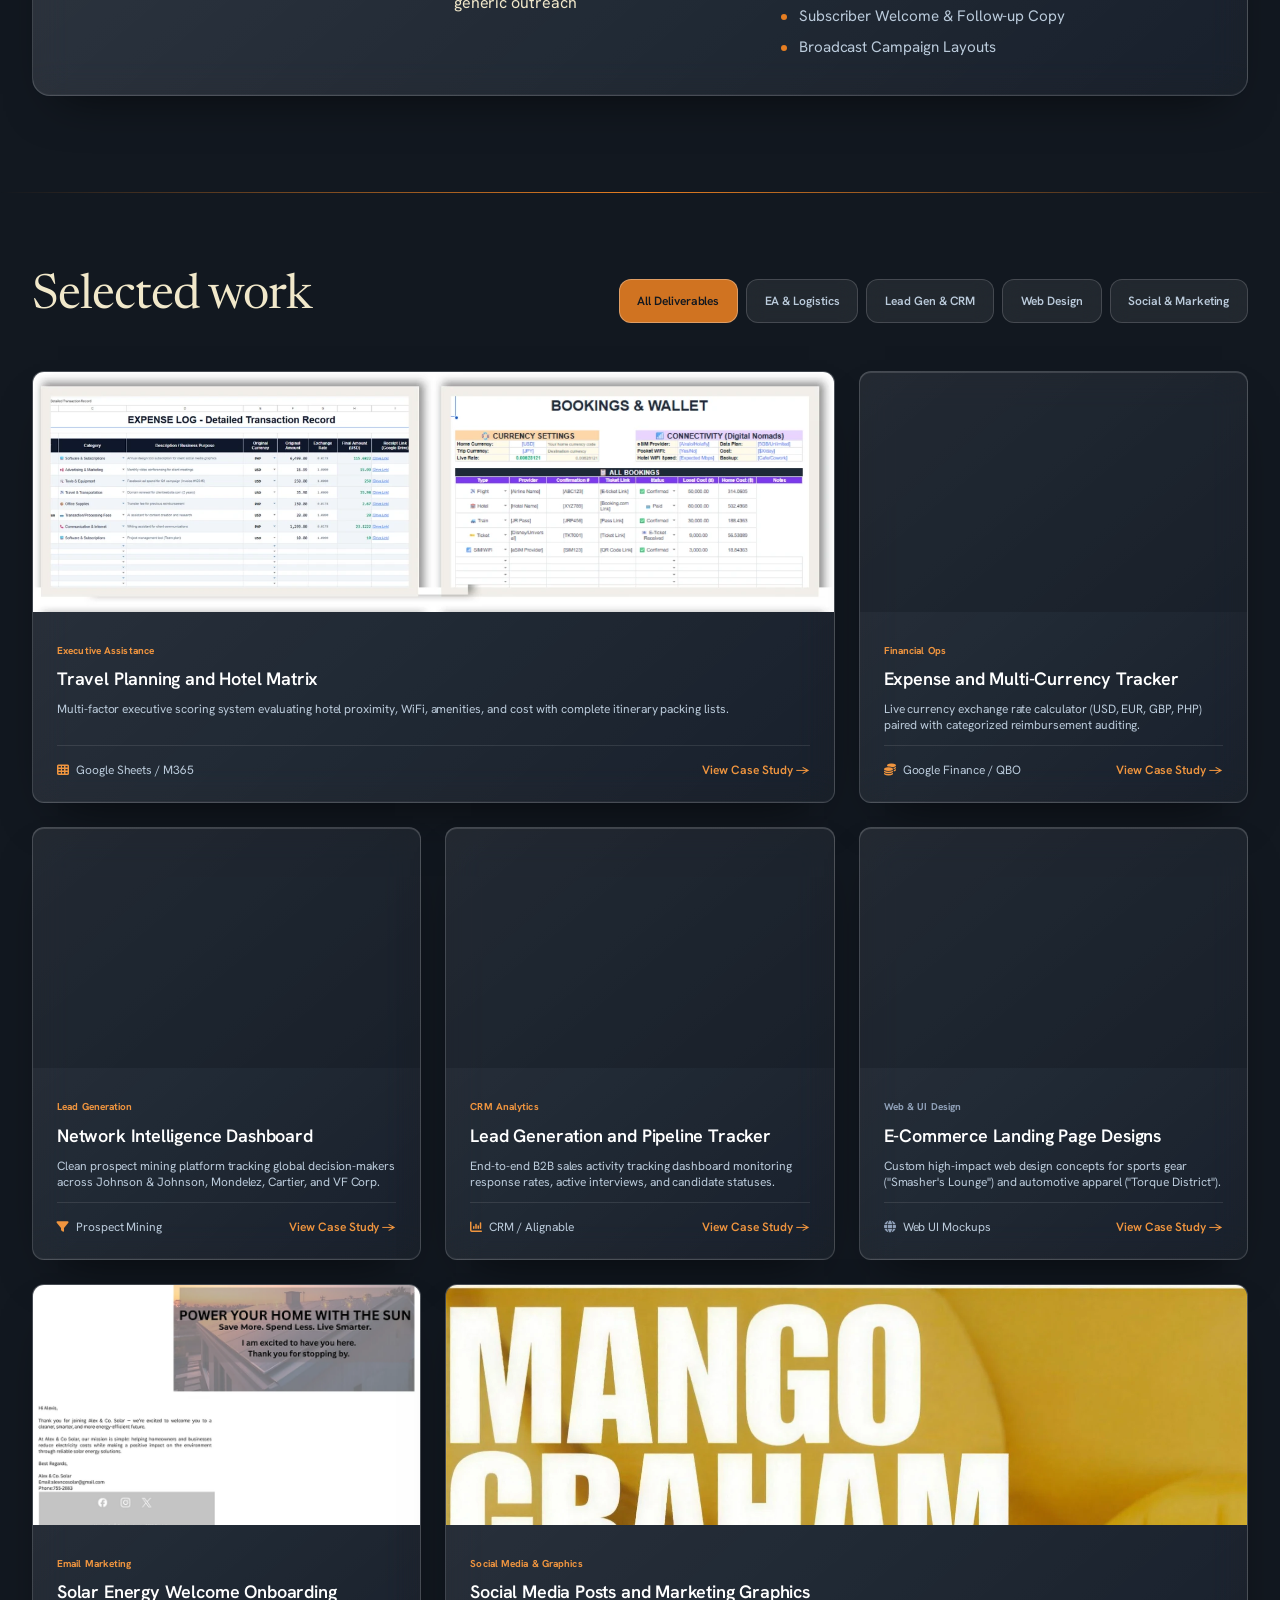
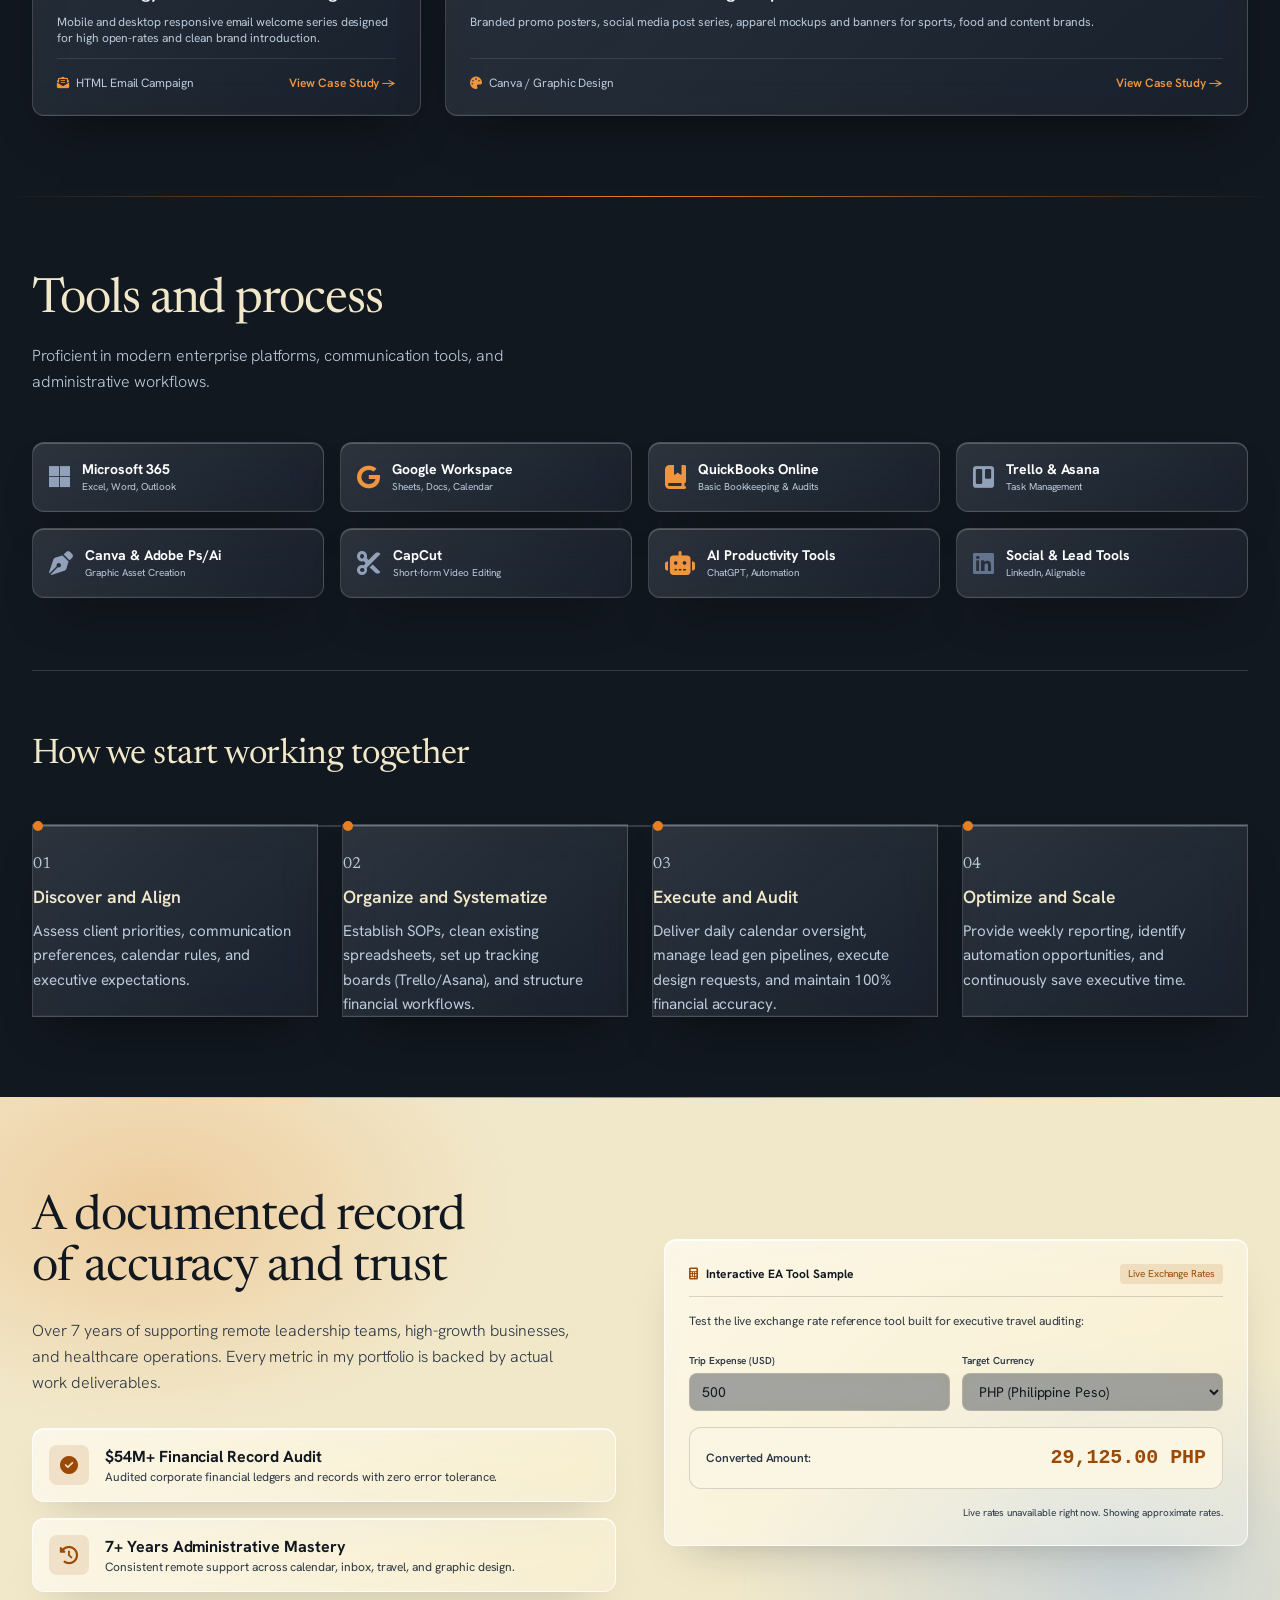
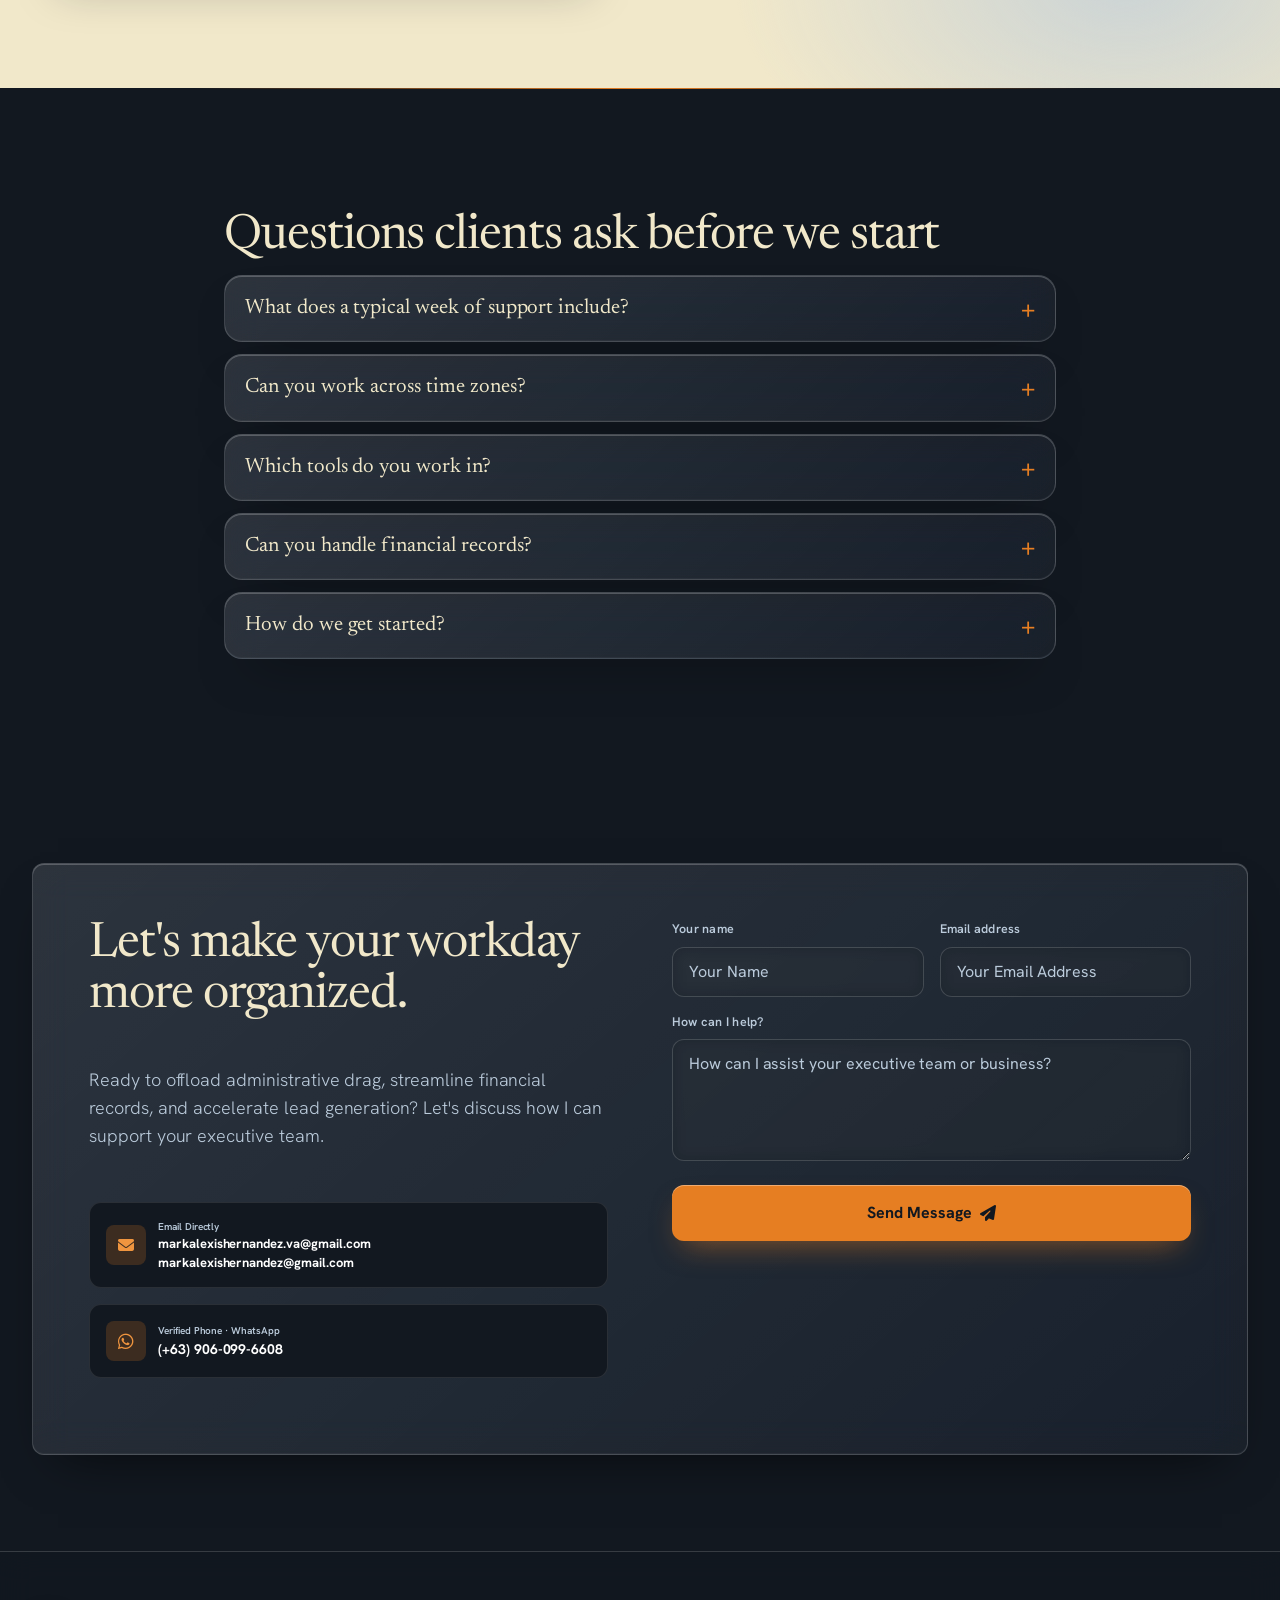
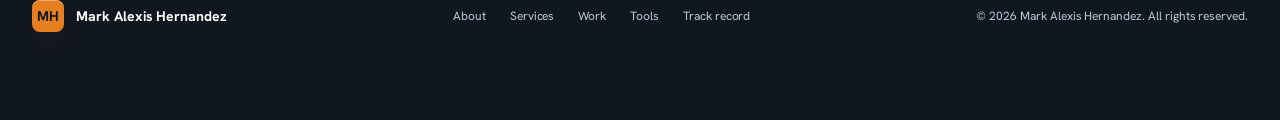
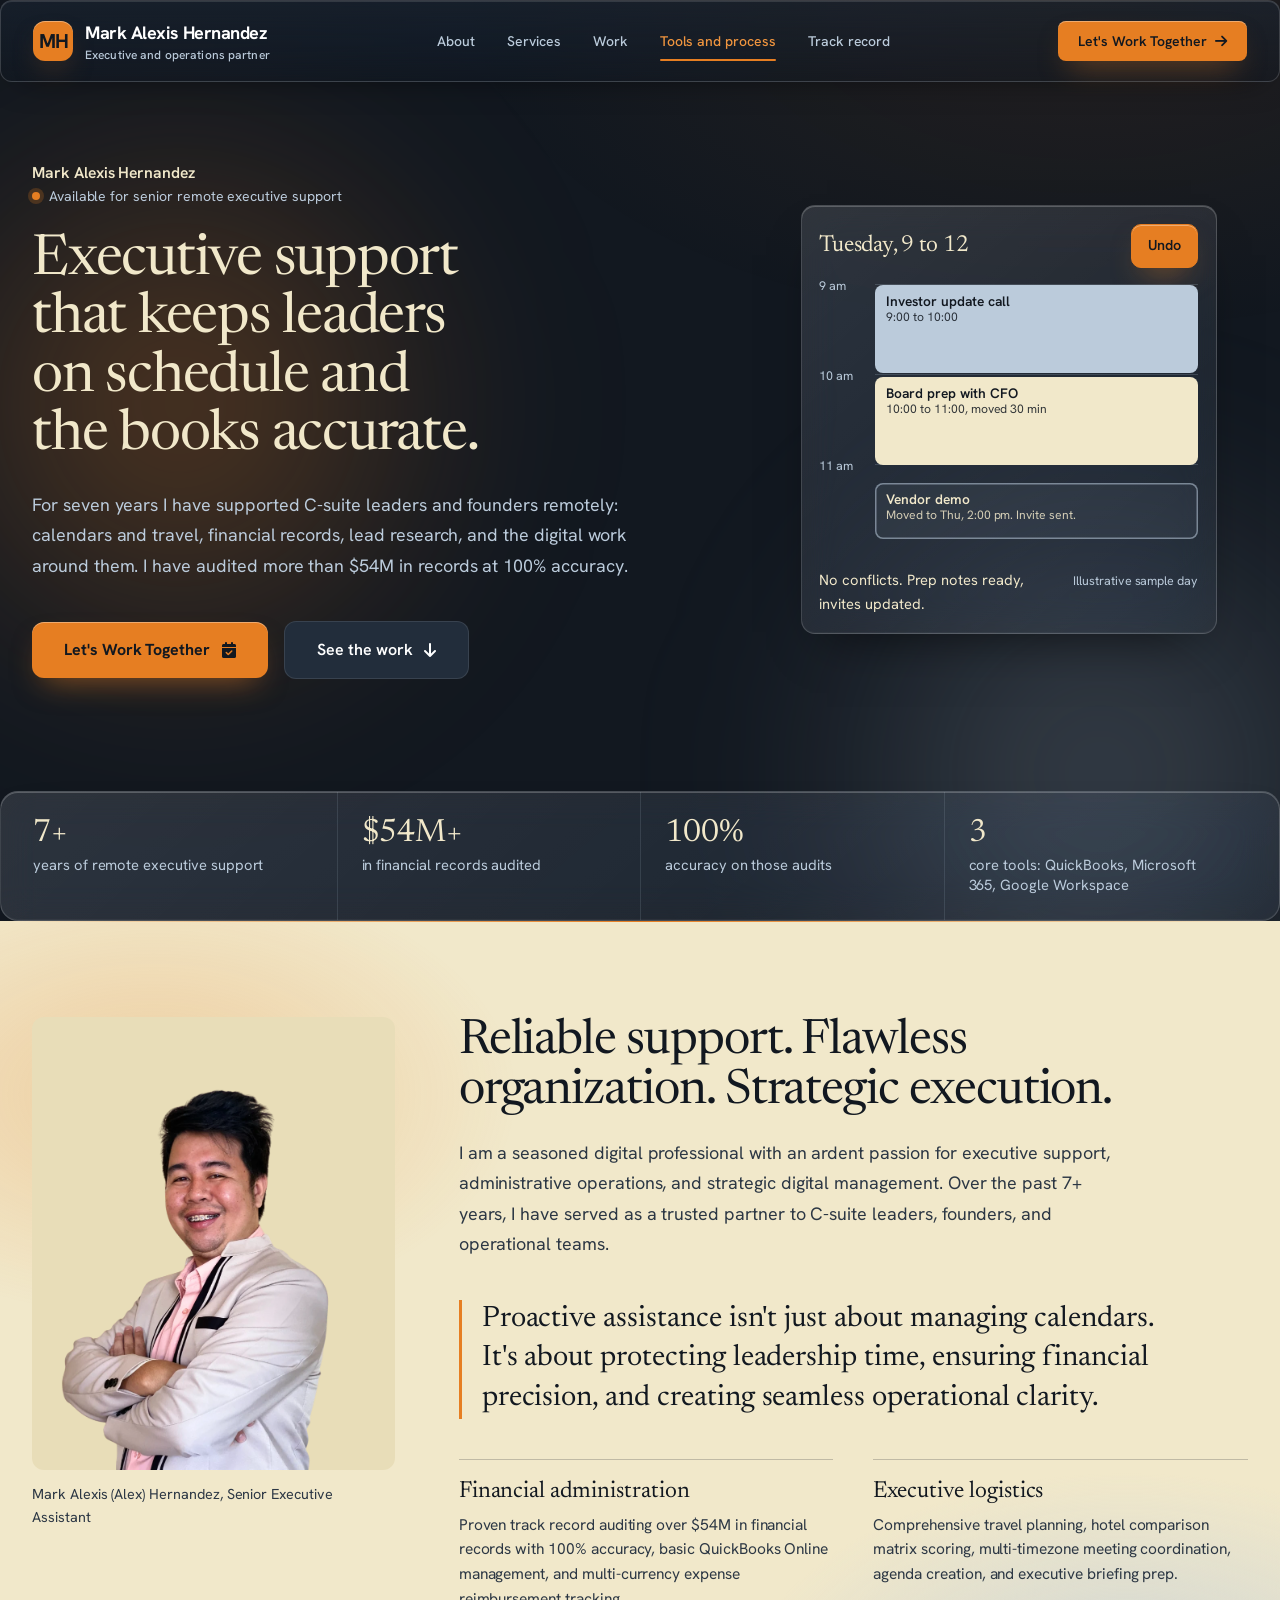
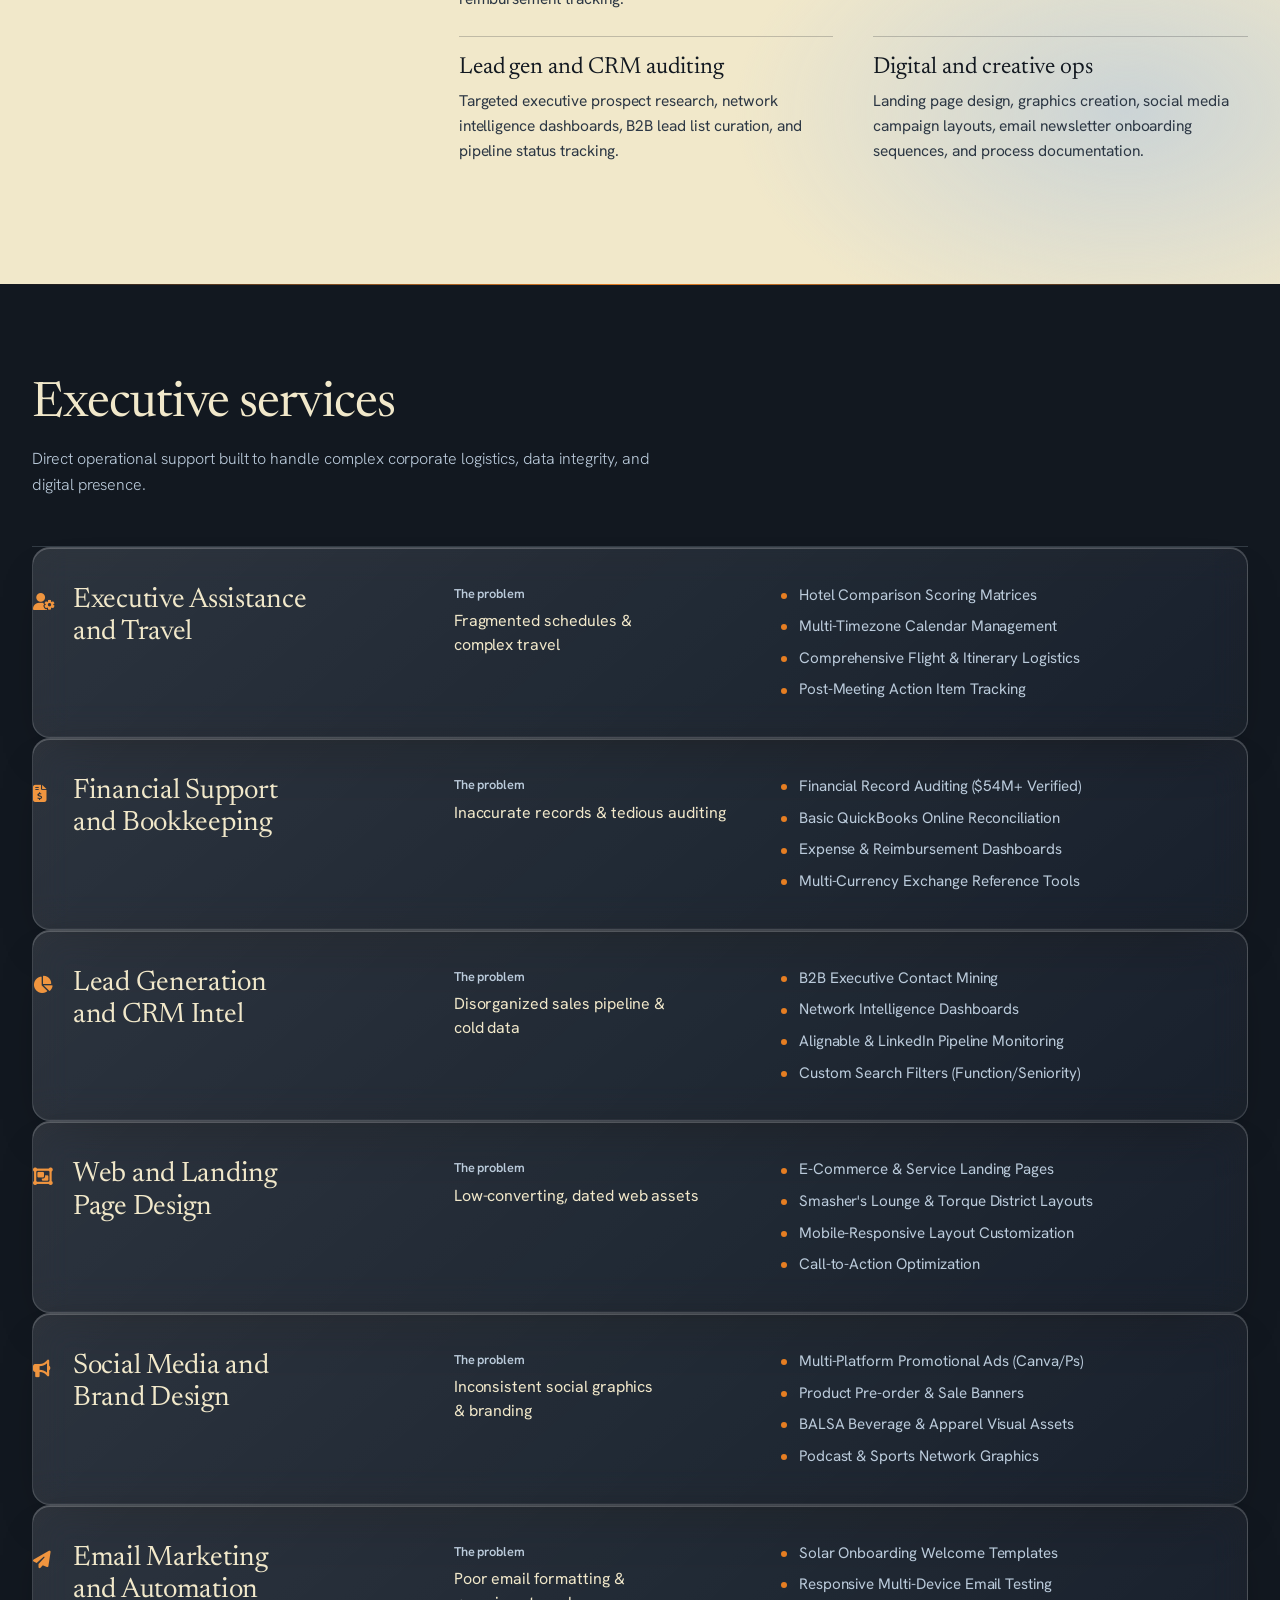
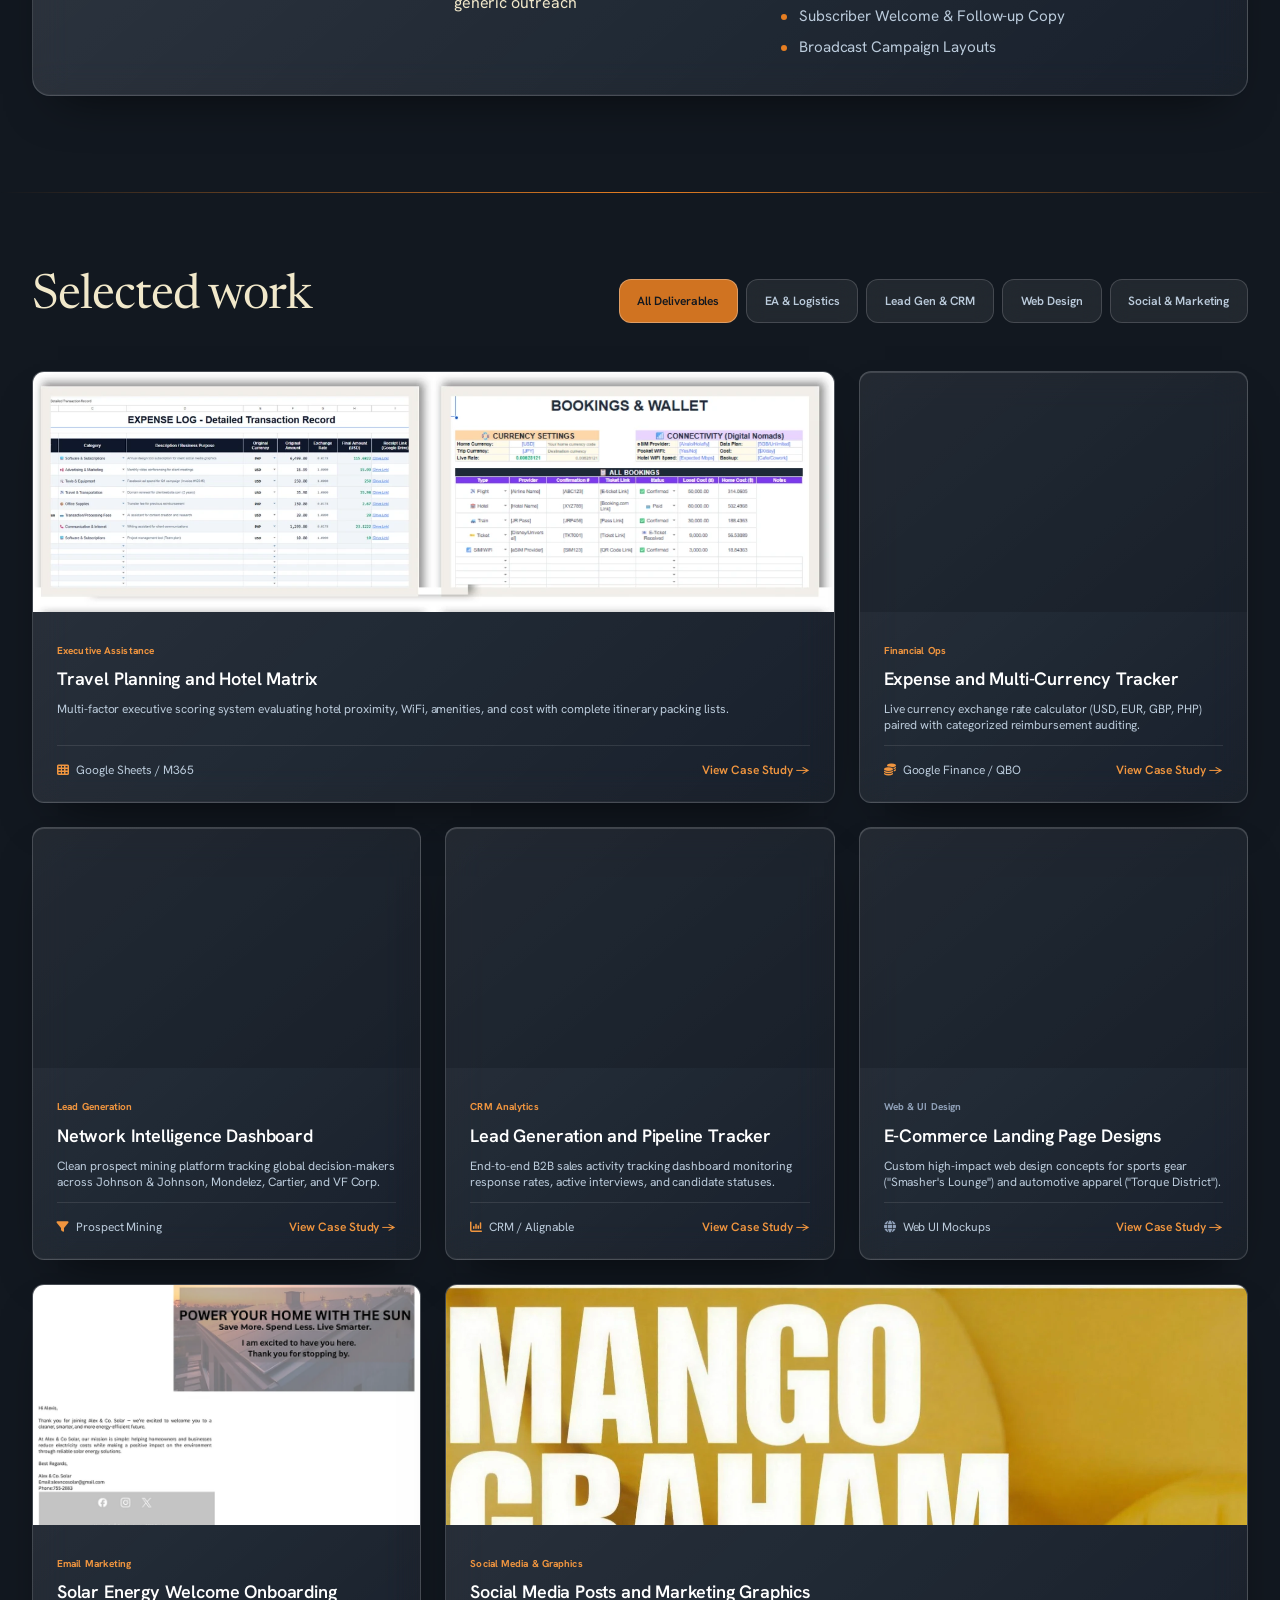
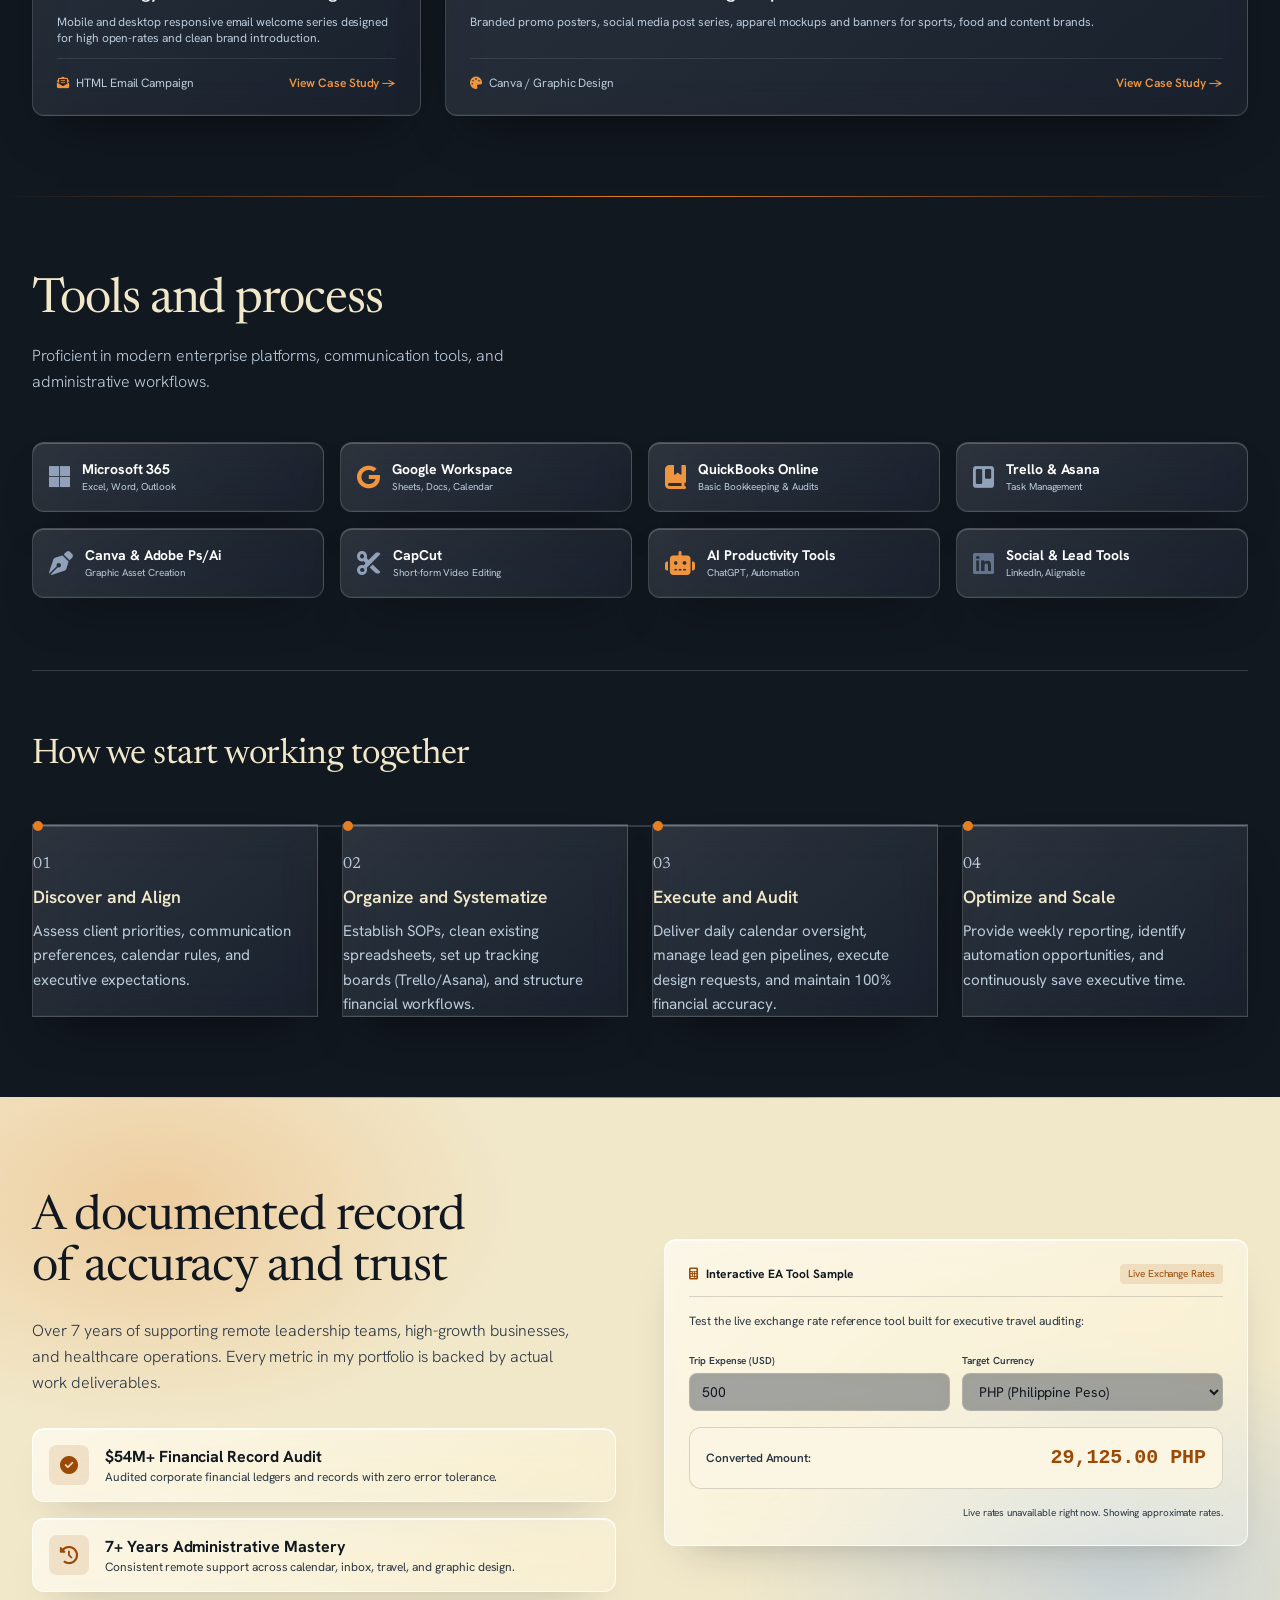
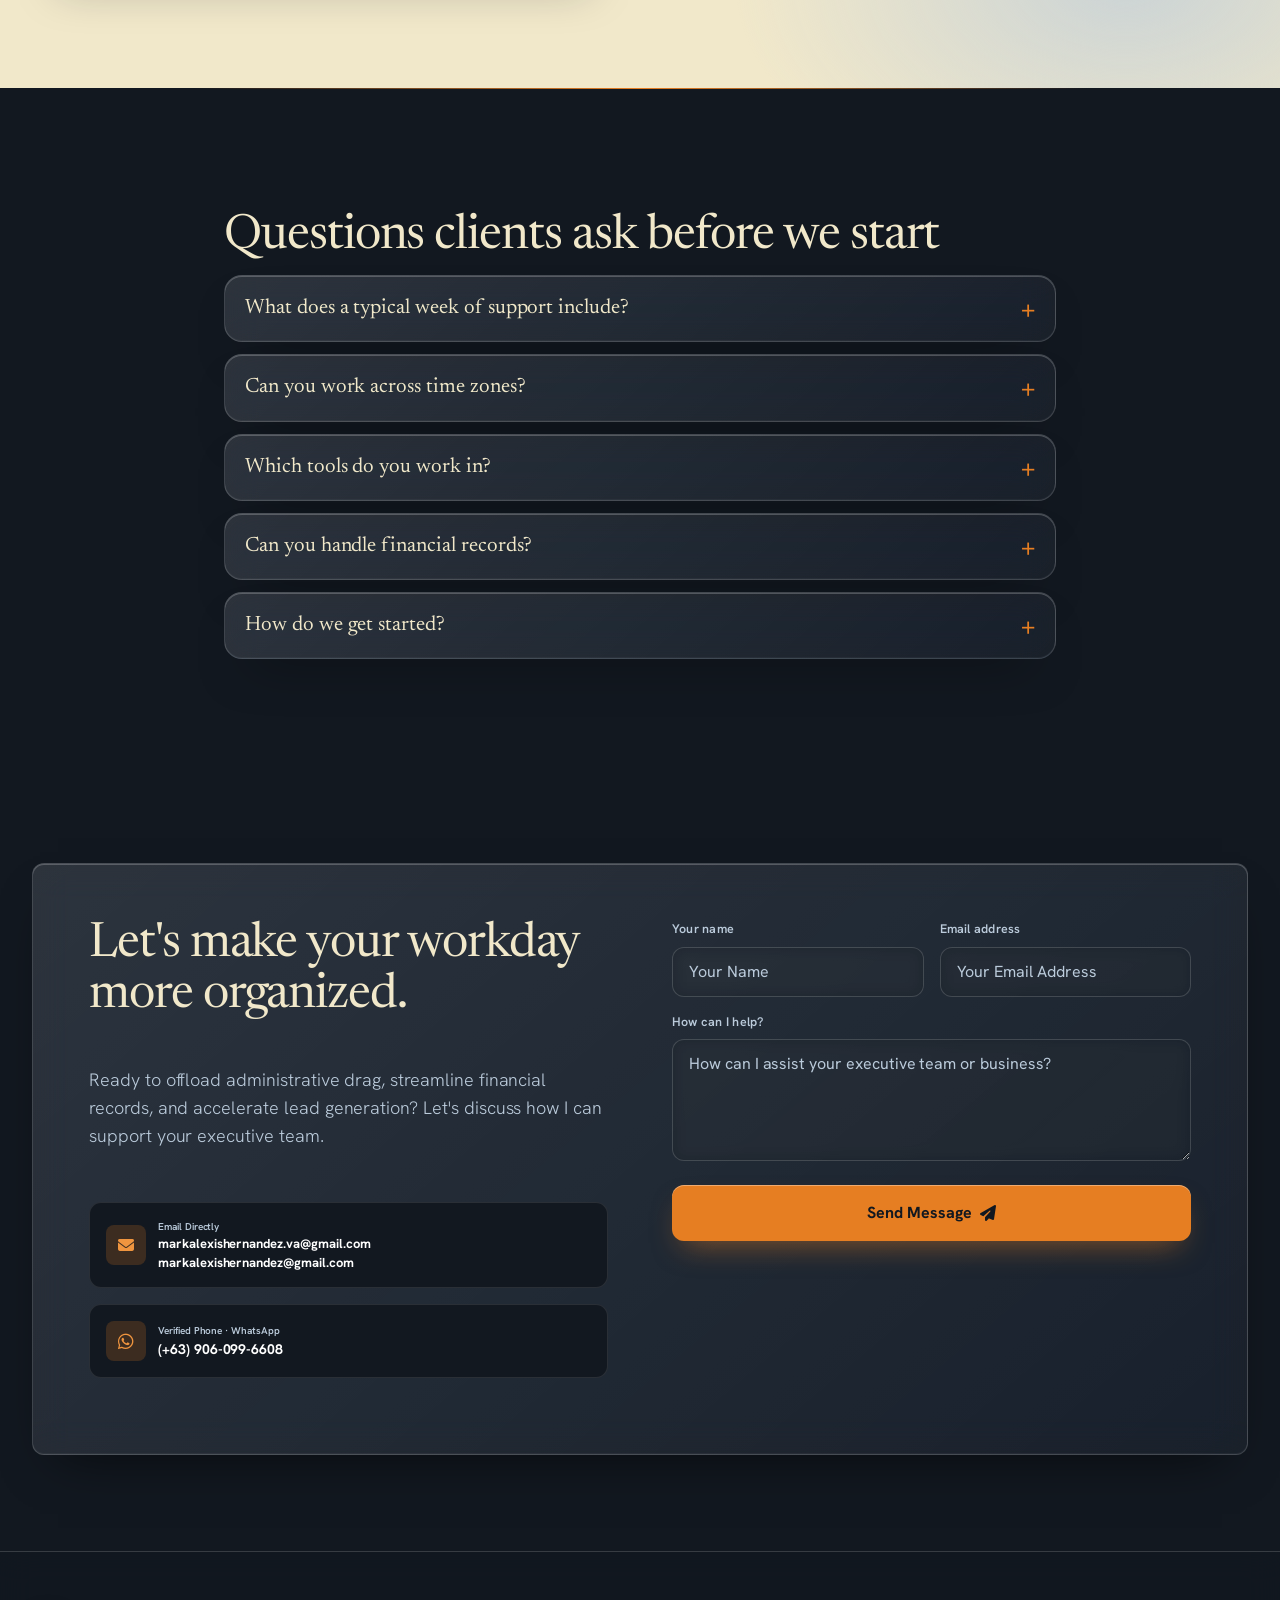
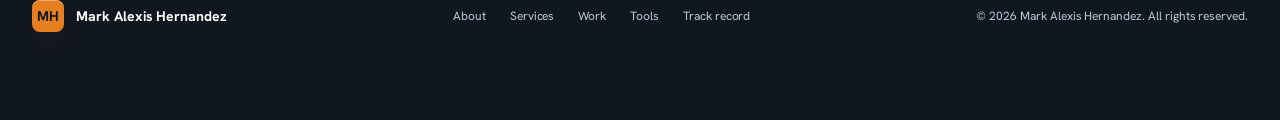
